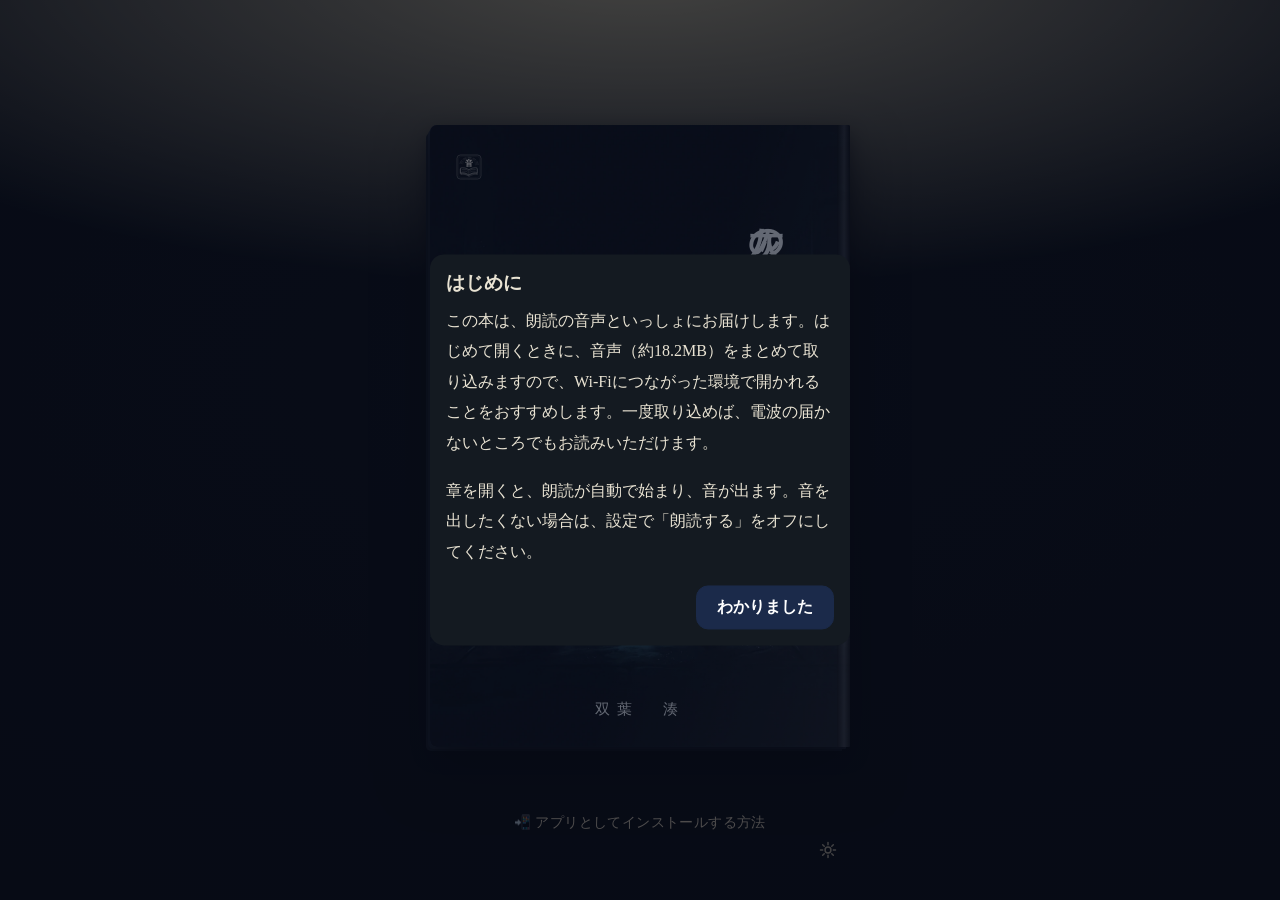
==== d/7cacfe2f4fa2ab5292eafa027fd28990/index.html @ 605e1794 "Publish delivery site (token path)" ====
<!doctype html>
<html lang="ja">
  <head>
    <meta charset="UTF-8" />
    
    <meta name="viewport" content="width=device-width, initial-scale=1, viewport-fit=cover" />
    <meta name="theme-color" content="#17130e" />
    <meta name="app-id" content="stb-order-0007" />
    
    <meta name="description" content="サウンド単行本：朗読つき電子書籍『灰の深淵』（著・双葉 湊）" />
    <meta name="mobile-web-app-capable" content="yes" />
    <meta name="apple-mobile-web-app-capable" content="yes" />
    
    <meta name="apple-mobile-web-app-status-bar-style" content="black" />
    <meta name="apple-mobile-web-app-title" content="灰の深淵" />
    <link rel="icon" type="image/png" href="icons/icon-192.png" />
    <link rel="apple-touch-icon" href="icons/apple-touch-icon.png" />
    <title>灰の深淵 — 双葉 湊</title>
    <script type="module" crossorigin src="./assets/index-D9DEekBh.js"></script>
    <link rel="stylesheet" crossorigin href="./assets/index-kbH-_b36.css">
  <link rel="manifest" href="./manifest.webmanifest"></head>
  <body>
    
    <section id="coverView" class="view view-cover">
      
      <div class="cover-gap cover-gap-top" aria-hidden="true"></div>
      <div class="cover-tap" id="coverTap" role="button" tabindex="0" aria-label="本を開く">
        <span class="book-cover">
          
          <img src="book/cover-art.webp" alt="灰の深淵 — 双葉 湊" class="cover-img" />
          <img src="icons/logo-line-white.svg" alt="" class="cover-logo" aria-hidden="true" />
          <span class="cover-vtitle" aria-hidden="true"><span class="vt-line">灰の深淵</span></span>
          <span class="cover-author" aria-hidden="true">双葉　湊</span>
        </span>
      </div>

      
      <div class="cover-below">
        
        <div class="cover-install" id="coverInstallEntry">
          <button id="cover-install-open" type="button" class="cover-install-open">📲 アプリとしてインストールする方法</button>
        </div>
        
        <footer class="cover-foot">
          <button id="coverSettingsBtn" type="button" class="cover-settings-btn" aria-label="設定"><svg viewBox="0 0 24 24" fill="none" stroke="currentColor" stroke-width="1.6" stroke-linecap="round" stroke-linejoin="round" aria-hidden="true"><circle cx="12" cy="12" r="3.2" /><path d="M12 3.8v2.4M12 17.8v2.4M3.8 12h2.4M17.8 12h2.4M6.2 6.2l1.7 1.7M17.8 6.2l-1.7 1.7M6.2 17.8l1.7-1.7M17.8 17.8l-1.7-1.7" /></svg></button>
        </footer>
      </div>
    </section>

    
    <section id="titleView" class="view view-title" hidden>
      <div class="title-sheet">
        <div class="title-text">
          <h1 class="title-name"><span class="vt-line">灰の深淵</span></h1>
          <p class="title-author">双葉 湊</p>
        </div>
        
        <div class="sheet-footer">
          <button id="titlePlayBtn" type="button" class="page-icon-btn" aria-label="再生"><svg viewBox="0 0 24 24" fill="none" stroke="currentColor" stroke-width="1.6" stroke-linecap="round" stroke-linejoin="round" aria-hidden="true"><path d="M4 9.8v4.4c0 .3.2.5.5.5H7l4.5 3.8c.3.3.9.1.9-.3V5.7c0-.4-.6-.6-.9-.3L7 9.3H4.5c-.3 0-.5.2-.5.5z" /><path d="M15.3 9.4a3.8 3.8 0 0 1 0 5.2" /><path d="M17.8 6.9a7.2 7.2 0 0 1 0 10.2" /></svg></button>
          <button id="titleMenuBtn" type="button" class="page-icon-btn" aria-label="設定"><svg viewBox="0 0 24 24" fill="none" stroke="currentColor" stroke-width="1.6" stroke-linecap="round" stroke-linejoin="round" aria-hidden="true"><circle cx="12" cy="12" r="3.2" /><path d="M12 3.8v2.4M12 17.8v2.4M3.8 12h2.4M17.8 12h2.4M6.2 6.2l1.7 1.7M17.8 6.2l-1.7 1.7M6.2 17.8l1.7-1.7M17.8 17.8l-1.7-1.7" /></svg></button>
        </div>
      </div>
    </section>

    
    <section id="gateView" class="view view-gate" hidden>
      <div class="gate-sheet">
        <div class="gate-text">
          <p id="gateNum" class="gate-num"></p>
          
          <h2 class="gate-title"><span id="gateTitle"></span><span id="gateNarrator" class="gate-narrator"></span></h2>
        </div>
        
        <div class="sheet-footer">
          <button id="gatePlayBtn" type="button" class="page-icon-btn" aria-label="再生"><svg viewBox="0 0 24 24" fill="none" stroke="currentColor" stroke-width="1.6" stroke-linecap="round" stroke-linejoin="round" aria-hidden="true"><path d="M4 9.8v4.4c0 .3.2.5.5.5H7l4.5 3.8c.3.3.9.1.9-.3V5.7c0-.4-.6-.6-.9-.3L7 9.3H4.5c-.3 0-.5.2-.5.5z" /><path d="M15.3 9.4a3.8 3.8 0 0 1 0 5.2" /><path d="M17.8 6.9a7.2 7.2 0 0 1 0 10.2" /></svg></button>
          <button id="gateMenuBtn" type="button" class="page-icon-btn" aria-label="設定"><svg viewBox="0 0 24 24" fill="none" stroke="currentColor" stroke-width="1.6" stroke-linecap="round" stroke-linejoin="round" aria-hidden="true"><circle cx="12" cy="12" r="3.2" /><path d="M12 3.8v2.4M12 17.8v2.4M3.8 12h2.4M17.8 12h2.4M6.2 6.2l1.7 1.7M17.8 6.2l-1.7 1.7M6.2 17.8l1.7-1.7M17.8 17.8l-1.7-1.7" /></svg></button>
        </div>
      </div>
    </section>

    
    <section id="tocView" class="view view-toc" hidden>
      <div class="toc-sheet">
        <div class="toc-inner">
          <h2 id="tocHeading" class="toc-heading">目次</h2>
          <ul id="tocList" class="toc-list"></ul>
        </div>
        
        <p id="tocHint" class="toc-hint">タップでその章へ</p>
        
        <div class="sheet-footer">
          <button id="tocPlayBtn" type="button" class="page-icon-btn" aria-label="再生"><svg viewBox="0 0 24 24" fill="none" stroke="currentColor" stroke-width="1.6" stroke-linecap="round" stroke-linejoin="round" aria-hidden="true"><path d="M4 9.8v4.4c0 .3.2.5.5.5H7l4.5 3.8c.3.3.9.1.9-.3V5.7c0-.4-.6-.6-.9-.3L7 9.3H4.5c-.3 0-.5.2-.5.5z" /><path d="M15.3 9.4a3.8 3.8 0 0 1 0 5.2" /><path d="M17.8 6.9a7.2 7.2 0 0 1 0 10.2" /></svg></button>
          <button id="tocMenuBtn" type="button" class="page-icon-btn" aria-label="設定"><svg viewBox="0 0 24 24" fill="none" stroke="currentColor" stroke-width="1.6" stroke-linecap="round" stroke-linejoin="round" aria-hidden="true"><circle cx="12" cy="12" r="3.2" /><path d="M12 3.8v2.4M12 17.8v2.4M3.8 12h2.4M17.8 12h2.4M6.2 6.2l1.7 1.7M17.8 6.2l-1.7 1.7M6.2 17.8l1.7-1.7M17.8 17.8l-1.7-1.7" /></svg></button>
        </div>
        
        <span id="tocPager" class="folio" hidden></span>
      </div>
    </section>

    
    
    <section id="readerView" class="view view-reader" hidden>
      <div id="pageWrap" class="page-wrap">
        <div id="pageEl" class="page">
          
          <div id="pageAnim" class="page-anim" aria-hidden="true"></div>
          
          <div class="page-head"><span id="readerChapterLabel" class="page-head-title"></span></div>
          <article id="pageContent" class="page-content" aria-label="本文"></article>
          
          <div class="page-footer">
            
            <button id="playPauseBtn" type="button" class="page-icon-btn" aria-label="再生"><svg viewBox="0 0 24 24" fill="none" stroke="currentColor" stroke-width="1.6" stroke-linecap="round" stroke-linejoin="round" aria-hidden="true"><path d="M4 9.8v4.4c0 .3.2.5.5.5H7l4.5 3.8c.3.3.9.1.9-.3V5.7c0-.4-.6-.6-.9-.3L7 9.3H4.5c-.3 0-.5.2-.5.5z" /><path d="M15.3 9.4a3.8 3.8 0 0 1 0 5.2" /><path d="M17.8 6.9a7.2 7.2 0 0 1 0 10.2" /></svg></button>
            <button id="menuBtn" type="button" class="page-icon-btn" aria-label="設定"><svg viewBox="0 0 24 24" fill="none" stroke="currentColor" stroke-width="1.6" stroke-linecap="round" stroke-linejoin="round" aria-hidden="true"><circle cx="12" cy="12" r="3.2" /><path d="M12 3.8v2.4M12 17.8v2.4M3.8 12h2.4M17.8 12h2.4M6.2 6.2l1.7 1.7M17.8 6.2l-1.7 1.7M6.2 17.8l1.7-1.7M17.8 17.8l-1.7-1.7" /></svg></button>
          </div>
          
          <span id="pageFolio" class="folio"></span>
          
          <div id="audioError" class="audio-error" hidden>
            <span id="audioErrorText"></span>
            <button id="audioRetryBtn" type="button" class="audio-retry-btn">再試行</button>
          </div>
        </div>

        
        <p id="swipeHint" class="swipe-hint" hidden>タップかスワイプでページをめくります</p>

        
        <div id="endPage" class="end-page" hidden>
          <div class="end-foot">
            
            <img class="end-logo" src="icons/logo-text-vertical.svg" alt="サウンド単行本" />
            <p class="end-colophon">『灰の深淵』　著者：双葉 湊<br />朗読：AI音声（「Charon」／Gemini 3.8 Flash）／音楽：自作曲（ループ再生）／形式：サウンド単行本／2026年11月 電子版</p>
          </div>
          
          <div class="sheet-footer">
            <button id="endPlayBtn" type="button" class="page-icon-btn" aria-label="再生" hidden><svg viewBox="0 0 24 24" fill="none" stroke="currentColor" stroke-width="1.6" stroke-linecap="round" stroke-linejoin="round" aria-hidden="true"><path d="M4 9.8v4.4c0 .3.2.5.5.5H7l4.5 3.8c.3.3.9.1.9-.3V5.7c0-.4-.6-.6-.9-.3L7 9.3H4.5c-.3 0-.5.2-.5.5z" /><path d="M15.3 9.4a3.8 3.8 0 0 1 0 5.2" /><path d="M17.8 6.9a7.2 7.2 0 0 1 0 10.2" /></svg></button>
            <button id="endMenuBtn" type="button" class="page-icon-btn" aria-label="設定"><svg viewBox="0 0 24 24" fill="none" stroke="currentColor" stroke-width="1.6" stroke-linecap="round" stroke-linejoin="round" aria-hidden="true"><circle cx="12" cy="12" r="3.2" /><path d="M12 3.8v2.4M12 17.8v2.4M3.8 12h2.4M17.8 12h2.4M6.2 6.2l1.7 1.7M17.8 6.2l-1.7 1.7M6.2 17.8l1.7-1.7M17.8 17.8l-1.7-1.7" /></svg></button>
          </div>
        </div>
      </div>

      

      
      <div class="read-progress" aria-hidden="true"><span id="readProgressFill"></span></div>
    </section>

    
    <div id="menuModal" class="modal" hidden role="dialog" aria-modal="true" aria-label="設定">
      <div class="modal-backdrop" id="menuBackdrop"></div>
      <div class="modal-panel menu-panel">
        
        <div class="modal-head">
          <h3 id="menuTitle">設定</h3>
          <button id="menuCloseBtn" class="menu-close-btn" aria-label="閉じる"><svg viewBox="0 0 24 24" fill="none" stroke="currentColor" stroke-width="1.6" stroke-linecap="round" aria-hidden="true"><path d="M6 6l12 12M18 6L6 18" /></svg></button>
        </div>

        
        <div class="menu-section">
          <div id="menuGroupMain">
            <label class="menu-row toggle-label" id="rowNarration"><span>朗読する</span><input type="checkbox" id="narrationToggle" checked /></label>
            
            <div class="menu-row menu-row-stack" id="rowSpeed">
              <span>速さ</span>
              <div class="seg speed-choices" id="speedChoices" role="group" aria-label="速さ"></div>
            </div>
            <div class="menu-row menu-row-stack" id="rowFont">
              <span>文字サイズ</span>
              <div class="seg font-choices" role="group" aria-label="文字サイズ">
                <button type="button" id="fontStdBtn" class="seg-btn font-choice" aria-pressed="true">標準</button>
                <button type="button" id="fontLargeBtn" class="seg-btn font-choice" aria-pressed="false">大</button>
              </div>
            </div>
            <label class="menu-row toggle-label" id="rowBgm"><span>BGM</span><input type="checkbox" id="bgmToggle" checked /></label>
          </div>
          <details id="menuMore" class="menu-more">
            <summary id="menuMoreSummary" class="menu-more-sum"><span>詳しい設定</span><svg viewBox="0 0 24 24" fill="none" stroke="currentColor" stroke-width="1.6" stroke-linecap="round" stroke-linejoin="round" aria-hidden="true"><path d="M6 9l6 6 6-6" /></svg></summary>
            <div id="menuGroupMore">
              <label class="menu-row toggle-label" id="rowPageSound"><span>ページめくり音</span><input type="checkbox" id="pageSoundToggle" checked /></label>
              <label class="menu-row toggle-label" id="rowBg"><span>背景イメージ</span><input type="checkbox" id="bgToggle" checked /></label>
              <label class="menu-row toggle-label" id="rowWake"><span>画面を暗くしない</span><input type="checkbox" id="wakeLockToggle" checked /></label>
              <label class="menu-row toggle-label" id="rowHl"><span>読んでいる文を強調</span><input type="checkbox" id="hlToggle" checked /></label>
              <label class="menu-row toggle-label" id="rowBgPlay"><span>画面を消しても再生</span><input type="checkbox" id="bgPlayToggle" checked /></label>
            </div>
          </details>
        </div>

        
        <div class="menu-nav">
          <button id="toCoverFromMenuBtn" type="button" class="menu-nav-btn" hidden><svg viewBox="0 0 24 24" fill="none" stroke="currentColor" stroke-width="1.6" stroke-linecap="round" stroke-linejoin="round" aria-hidden="true"><path d="M6.5 5.5v13" /><path d="M18 6.8v10.4L10 12Z" /></svg><span>初めから読む</span></button>
          <button id="tocFromMenuBtn" type="button" class="menu-nav-btn"><svg viewBox="0 0 24 24" fill="none" stroke="currentColor" stroke-width="1.6" stroke-linecap="round" aria-hidden="true"><path d="M5 7h14M5 12h14M5 17h14" /></svg><span>目次へ</span></button>
        </div>

        
        <div class="menu-foot">
          <button id="install-open" type="button" class="menu-nav-row">📲 アプリとしてインストールする方法</button>
        </div>

        
        <div id="dl-status-row" class="menu-foot" hidden>
          <p id="dl-status-line" class="menu-dl-status"></p>
          <button id="dl-status-fill" type="button" class="menu-nav-row" hidden>📥 足りない分をダウンロード</button>
          <button id="dl-status-repair" type="button" class="menu-nav-row" hidden>最初から取り込み直す（全部消してやり直します）</button>
        </div>

        
        <p id="version-line" class="menu-version">v<span id="version"></span> (<span id="engine-version"></span>)</p>

        
      </div>
    </div>

    
    <dialog id="install-dialog" class="install-dialog" aria-labelledby="install-title">
      <div class="modal-head">
        <h2 id="install-title">ホーム画面に追加して使う</h2>
        <button type="button" class="menu-close-btn" data-close aria-label="閉じる"><svg viewBox="0 0 24 24" fill="none" stroke="currentColor" stroke-width="1.6" stroke-linecap="round" aria-hidden="true"><path d="M6 6l12 12M18 6L6 18" /></svg></button>
      </div>
      <p class="muted">インストールすると、ホーム画面から開けて、オフラインでも使えます。</p>
      <button id="install-now" type="button" class="primary" hidden>今すぐインストール</button>

      <details data-platform="ios">
        <summary>iPhone / iPad</summary>
        <ol>
          <li><strong>Safari</strong> でこのページを開く</li>
          <li>共有ボタン(□から↑が出ているマーク)をタップ</li>
          <li>「<strong>ホーム画面に追加</strong>」を選ぶ</li>
          <li>右上の「追加」をタップ</li>
        </ol>
      </details>
      <details data-platform="android">
        <summary>Android</summary>
        <ol>
          <li><strong>Chrome</strong> でこのページを開く</li>
          <li>右上のメニュー(⋮)をタップ</li>
          <li>「<strong>アプリをインストール</strong>」または「ホーム画面に追加」を選ぶ</li>
          <li>「インストール」をタップ</li>
        </ol>
      </details>
      <details data-platform="pc">
        <summary>パソコン(Chrome / Edge)</summary>
        <ol>
          <li>アドレスバーの右端にあるインストールのマークをクリック</li>
          <li>「<strong>インストール</strong>」を選ぶ</li>
        </ol>
      </details>

    </dialog>

    
    <div id="dlNotice" class="modal" hidden role="dialog" aria-modal="true" aria-labelledby="dlNoticeTitle">
      <div class="modal-backdrop"></div>
      <div class="modal-panel dl-notice-panel">
        <div class="modal-head">
          <h3 id="dlNoticeTitle">はじめに</h3>
        </div>
        <p id="dlNoticeBody" class="dl-notice-body"></p>
        <p id="dlNoticeSound" class="dl-notice-body"></p>
        <div class="dl-notice-actions">
          <button id="dlNoticeClose" type="button" class="primary">わかりました</button>
        </div>
      </div>
    </div>

    
    <div id="debug-panel" class="debug-panel" hidden></div>

    
    <div id="update-banner" class="banner" role="status" hidden>
      <span>更新があります</span>
      <div class="banner__actions">
        <button id="update-later" type="button">あとで</button>
        <button id="update-button" type="button" class="primary">更新</button>
      </div>
    </div>

    
    <div id="cache-banner" class="banner" role="status" hidden>
      <span><span id="cache-banner-text">音声データが一部そろっていません</span><small id="cache-banner-note"></small></span>
      <div id="cache-actions" class="banner__actions">
        <button id="cache-later" type="button">あとで</button>
        <button id="cache-repair" type="button" class="primary">足りない分をダウンロード</button>
      </div>
    </div>

    
    <div id="boot-error" class="banner boot-error" hidden>
      <span>うまく読み込めませんでした。<small>記録は消えません</small></span>
      <button id="boot-repair" type="button" class="primary">なおす</button>
    </div>

    <audio id="audioEl" preload="metadata"></audio>
    
    <audio id="gateAudio" preload="auto"></audio>
    
    <audio id="closingAudio" preload="auto"></audio>
    <script src="boot.js"></script>
  </body>
</html>
---- d/7cacfe2f4fa2ab5292eafa027fd28990/assets/index-kbH-_b36.css ----
:root{--top-gap:24px;--safe-top:calc(env(safe-area-inset-top) + var(--top-gap));--band-lift:10px;--folio-strip:30px;--band-body-w:.35;--frame-mt:max(14px, calc(env(safe-area-inset-top) + 8px));--frame-mb:max(18px, calc(env(safe-area-inset-bottom) + 8px));--frame-ml:max(14px, calc(env(safe-area-inset-left) + 2px));--frame-mr:max(14px, calc(env(safe-area-inset-right) + 2px));--font-scale:1;--lightningcss-light: ;--lightningcss-dark:initial;color-scheme:dark only;--bg:#17130e;--surface:#fdfaf0;--text:#262019;--muted:#6a6252;--border:#d8cfb4;--primary:#1b2a4a;--primary-text:#fff;--debug:#d29922;--debug-text:#1f2328;--ui-on:#7a7466;--ui-on-text:#f7f2e7;--ui-on-press:#6b6455;--ui-off:#e6dcc4;--ui-soft:#f4efe3;--ui-seg-text:#7d7262;--ui-shadow:#3c321e2e;--ui-line:#d6ccb4;--ui-press:#7a74661a;--navy:#1b2a4a;--navy2:#24365e;--gold:#c9b87a;--paper:#fdfaf0;--paper-hi:#fffdf6;--paper-lo:#f7f0da;--ink:#262019;--ink-strong:#1b2a4a;--ink-soft:#6a6252;--ink-accent:#8a6d2f;--folio:#9a8a64;--head-note:#8d7c55;--sep:#a08c5a;--narr-sub:#8a7c5f;--colophon:#7d7260;--toc-ink:#2e2a24;--rt:#555;--tex-rgb:120, 100, 60;--gutter-rgb:101, 84, 52;--edge-a:#e7dec6;--edge-b:#d9cfb0;--edge-1:#eae1c9;--edge-2:#f3edda;--edge-3:#e0d5b8;--hl-bg:#a3823e21;--hl-ink:#17130c;--icon-line:#9280544d;--icon-ink:#927c4e9e;--icon-shadow:#5a4a281a;--icon-inset:#ffffff40;--icon-press:#7864371a;--hairline:#65543424;--focus-ring:#8a6d2f99;--row-press:#a3823e14;--toc-press:#a0803c1f;--hint-ink:#7a6a4a8c;--panel:#fff;--panel-link:#1b2a4a;--seg-on:#fff;--err-bg:#fdf0f0;--err-line:#e8bcbc;--err-ink:#a33;--err-btn-bg:#fff;--err-btn-line:#d99;--hint-pill-bg:#f7f2e7f0;--hint-pill-ink:#1e2d52;--hint-pill-line:#1e2d5233;--desk:#17130e;--desk2:#2a2115;--indigo:#0a1220;--indigo2:#1e2d52;--desk-text:#c9bda0;--theme:#1e2d52;--cover-title:#f7f2e7;--cover-author:#f7f2e7;--serif:"Hiragino Mincho ProN", "Hiragino Mincho Pro", "Yu Mincho", "YuMincho", "Noto Serif JP", "MS PMincho", serif}[data-paper-scheme=dark]{--paper-hi:#171e28;--paper:#12181f;--paper-lo:#0c1117;--ink:#e9e3d3;--ink-strong:#ece7da;--ink-soft:#a79f8f;--ink-accent:#b3a06a;--folio:#7d8698;--head-note:#8b96a6;--sep:#77808e;--narr-sub:#98a0ac;--colophon:#9c968a;--toc-ink:#e9e3d3;--rt:#9aa1ab;--tex-rgb:190, 200, 215;--gutter-rgb:0, 0, 0;--edge-a:#1d242f;--edge-b:#131920;--edge-1:#202833;--edge-2:#262f3c;--edge-3:#171e27;--hl-bg:#c9b87a33;--hl-ink:#f7f2e7;--icon-line:#cdd4e04d;--icon-ink:#d6dbe5a8;--icon-shadow:#00000040;--icon-inset:#ffffff1f;--icon-press:#ffffff14;--hairline:#e9e3d324;--focus-ring:#c9b87aa6;--row-press:#e9e3d30f;--toc-press:#e9e3d31a;--hint-ink:#c6ccd673;--panel:#141a21;--panel-link:#9db4dd;--seg-on:#232b36;--err-bg:#2a1518;--err-line:#6e3438;--err-ink:#f0b9bc;--err-btn-bg:#1d1113;--err-btn-line:#8a4a4e;--hint-pill-bg:#0d1219f0;--hint-pill-ink:#e9e3d3;--hint-pill-line:#e9e3d340;--surface:#171e28;--text:#e9e3d3;--muted:#a39c8d;--border:#39424f;--ui-soft:#1d242e;--ui-seg-text:#a9b0bc;--ui-shadow:#00000073;--ui-line:#39424f;--ui-press:#e9e3d314;--ui-off:#2a323e}*{box-sizing:border-box;-webkit-tap-highlight-color:transparent}[hidden]{display:none!important}html{touch-action:manipulation;overscroll-behavior:none;height:100%}body{background:var(--desk);color:var(--ink);font-family:var(--serif);-webkit-text-size-adjust:100%;overscroll-behavior:none;width:100%;height:100%;margin:0;padding:0;position:fixed;inset:0;overflow:hidden}.muted{color:var(--muted)}.version{text-align:center;color:var(--desk-text);font-size:.8rem}.load-error{color:#fff;text-align:center;padding:20px}button{font:inherit;color:inherit;border:1px solid var(--border);background:var(--surface);cursor:pointer;border-radius:12px;min-width:44px;min-height:44px;margin:0;padding:8px 20px}button.primary{background:var(--primary);border-color:var(--primary);color:var(--primary-text);font-weight:700}button.link{color:var(--gold);background:0 0;border:0;margin:12px auto 0;text-decoration:underline;display:block}.banner{left:16px;right:16px;bottom:max(16px, env(safe-area-inset-bottom));background:var(--surface);max-width:448px;color:var(--text);border:1px solid var(--border);z-index:60;pointer-events:auto;touch-action:manipulation;border-radius:14px;justify-content:space-between;align-items:center;gap:12px;margin:0 auto;padding:8px 8px 8px 16px;display:flex;position:fixed;box-shadow:0 6px 20px #0003}.banner__actions{flex-shrink:0;gap:8px;display:flex}@media (width<=480px){.banner{flex-direction:column;align-items:stretch;gap:8px;padding:12px 12px 12px 16px}.banner__actions{justify-content:flex-end}}.boot-error small,#cache-banner-note{color:var(--muted);display:block}.install-dialog{overscroll-behavior:contain;background:var(--panel);width:min(448px,100vw - 32px);max-height:calc(100dvh - 32px);color:var(--text);border:none;border-radius:14px;padding:16px;overflow-y:auto}.install-dialog::backdrop{background:#0a102099}.install-dialog h2{margin:0 0 4px;font-size:1.1rem}.install-dialog details{border:1px solid var(--border);border-radius:12px;margin:8px 0;padding:4px 12px}.install-dialog summary{cursor:pointer;align-items:center;min-height:44px;font-weight:700;display:flex}.install-dialog ol{margin:0 0 8px;padding-left:1.4em}.install-dialog button.primary{width:100%;margin:8px 0 0;display:block}.debug-panel{left:max(8px, env(safe-area-inset-left));top:calc(var(--safe-top) + 4px);z-index:40;pointer-events:none;background:var(--surface);border:2px solid var(--debug);border-radius:10px;flex-wrap:wrap;align-items:center;gap:6px;padding:4px 6px;display:flex;position:fixed}.debug-panel__title{color:var(--debug);letter-spacing:.08em;font-size:.7rem;font-weight:700}.debug-panel__button{pointer-events:auto;background:var(--debug);border-color:var(--debug);min-width:44px;min-height:44px;color:var(--debug-text);padding:0 8px}.debug-panel__info{white-space:pre-line;font-variant-numeric:tabular-nums;color:var(--debug);flex:0 0 100%;font-size:.68rem;line-height:1.55}@media (prefers-reduced-motion:reduce){*{transition:none!important;animation:none!important}}.btn{color:#1b2a4a;background:#fff;border:1px solid #8a94a8;border-radius:999px;padding:.55em 1.1em;font-size:.95rem;line-height:1}.btn:active{transform:scale(.98)}.btn-primary{background:var(--navy);color:#fff;border-color:var(--navy)}.btn-ghost{color:#e8e2d0;background:0 0;border-color:#e8e2d0}.btn-small{padding:.4em .85em;font-size:.85rem}.btn-play{border-radius:999px;min-width:9em;padding:.7em 1.4em;font-size:1.05rem}.view-cover{--book-w:min(88vw, 420px, calc(67.55dvh - 174px));--cover-pb:max(28px, calc(env(safe-area-inset-bottom) + 16px));touch-action:pan-y pinch-zoom;height:var(--app-h,100dvh);padding:0 max(16px, env(safe-area-inset-right)) var(--cover-pb) max(16px, env(safe-area-inset-left));background-color:var(--indigo);background-image:radial-gradient(ellipse 120% 58% at 50% -4%, color-mix(in srgb, var(--theme) 40%, #ffedb8 60%), transparent 62%), radial-gradient(ellipse 150% 110% at 50% 42%, color-mix(in srgb, var(--theme) 68%, #000 32%) 0%, color-mix(in srgb, var(--theme) 30%, #000 70%) 80%), radial-gradient(ellipse 125% 100% at 50% 46%, transparent 56%, #0000007a 100%);flex-direction:column;align-items:center;display:flex;position:relative}.cover-gap{flex:1 1 0}.cover-gap-top{min-height:max(20px, var(--safe-top))}.cover-below{flex:1 1 0;align-self:stretch;position:relative}.cover-foot{width:var(--book-w);pointer-events:none;flex-direction:column;padding-top:13px;display:flex;position:absolute;bottom:0;left:50%;transform:translate(-50%)}.cover-tap{text-align:inherit;cursor:pointer;background:0 0;border:none;padding:0;line-height:1.5}.cover-tap:active .book-cover{transform:scale(.995)}.book-cover{width:var(--book-w);aspect-ratio:127/188;background:#10182b;display:block;position:relative;overflow:hidden;container-type:inline-size}body.bound-right .book-cover{box-shadow:0 26px 52px #0000009e, 0 8px 18px #00000073, inset 0 0 0 1px #ffffff12, -3px 3px 0 -1px var(--edge-a), -6px 6px 0 -2px var(--edge-b);border-radius:7px 2px 2px 7px}body.bound-left .book-cover{box-shadow:0 26px 52px #0000009e, 0 8px 18px #00000073, inset 0 0 0 1px #ffffff12, 3px 3px 0 -1px var(--edge-a), 6px 6px 0 -2px var(--edge-b);border-radius:2px 7px 7px 2px}.book-cover:before{content:"";z-index:2;width:13px;position:absolute;top:0;bottom:0}body.bound-right .book-cover:before{background:linear-gradient(270deg,#0009,#ffffff1f 45%,#0006);right:0}body.bound-left .book-cover:before{background:linear-gradient(90deg,#0009,#ffffff1f 45%,#0006);left:0}.book-cover:after{content:"";z-index:2;pointer-events:none;background:linear-gradient(105deg,#0000 55%,#ffffff0f);position:absolute;inset:0}.cover-img{object-fit:cover;width:100%;height:100%;display:block}.cover-logo{z-index:3;width:7.1%;height:auto;display:block;position:absolute;top:4.3%}body.bound-right .cover-logo{left:5.8%}body.bound-left .cover-logo{right:5.8%}.cover-vtitle{z-index:3;letter-spacing:.14em;color:var(--cover-title);white-space:nowrap;font-size:8.4cqw;font-weight:700;line-height:1.5;position:absolute;top:12%}body.dir-vertical .cover-vtitle{writing-mode:vertical-rl;-webkit-writing-mode:vertical-rl}body.bound-right .cover-vtitle{right:14%}body.bound-left .cover-vtitle{left:14%}.cover-author{z-index:3;letter-spacing:.5em;color:var(--cover-author);white-space:nowrap;margin-right:-.5em;font-size:3.6cqw;position:absolute;bottom:4.2%;left:50%;transform:translate(-50%)}.cover-vtitle .vt-line,.title-name .vt-line{display:block}.view-gate{height:var(--app-h,100dvh);background:radial-gradient(ellipse at 50% 30%, var(--desk2), var(--desk) 75%);cursor:pointer;padding:var(--frame-mt) var(--frame-mr) var(--frame-mb) var(--frame-ml);touch-action:pan-y pinch-zoom;justify-content:center;align-items:stretch;display:flex}.view-gate.gate-dragging,.view-gate.gate-dragging .gate-sheet{-webkit-user-select:none;user-select:none}.gate-sheet{background:linear-gradient(160deg, var(--paper-hi), var(--paper) 55%, var(--paper-lo));flex:1;min-width:0;position:relative;overflow:hidden}body.bound-right .gate-sheet{box-shadow:0 16px 40px #0000008c, -3px 3px 0 -1px var(--edge-a), -6px 6px 0 -2px var(--edge-b);border-radius:6px 2px 2px 6px}body.bound-left .gate-sheet{box-shadow:0 16px 40px #0000008c, 3px 3px 0 -1px var(--edge-a), 6px 6px 0 -2px var(--edge-b);border-radius:2px 6px 6px 2px}.gate-sheet:after{content:"";pointer-events:none;width:36px;position:absolute;top:0;bottom:0}body.bound-right .gate-sheet:after{background:linear-gradient(to left, rgba(var(--gutter-rgb), .26), rgba(var(--gutter-rgb), .08) 55%, transparent);right:0}body.bound-left .gate-sheet:after{background:linear-gradient(to right, rgba(var(--gutter-rgb), .26), rgba(var(--gutter-rgb), .08) 55%, transparent);left:0}.gate-text{position:absolute;top:11%;bottom:16%;left:50%;transform:translate(-50%)}body.dir-vertical .gate-text{writing-mode:vertical-rl;-webkit-writing-mode:vertical-rl}.gate-num{letter-spacing:.32em;color:var(--ink-accent);margin:0;padding-top:.15em;font-size:.98rem}.gate-title{letter-spacing:.1em;color:var(--ink-strong);margin:0 1.1em;font-size:2rem;font-weight:600}body.dir-vertical .gate-num{position:absolute;top:0;left:100%}.gate-narrator{color:var(--ink-soft);letter-spacing:.12em;margin-inline-start:1.4em;font-size:.98rem;font-weight:400}.gate-narrator:empty{display:none}.view-title{height:var(--app-h,100dvh);background:radial-gradient(ellipse at 50% 30%, var(--desk2), var(--desk) 75%);cursor:pointer;padding:var(--frame-mt) var(--frame-mr) var(--frame-mb) var(--frame-ml);touch-action:pan-y pinch-zoom;justify-content:center;align-items:stretch;display:flex}.view-title.title-dragging,.view-title.title-dragging .title-sheet{-webkit-user-select:none;user-select:none}.title-sheet{box-sizing:border-box;background:linear-gradient(160deg, var(--paper-hi), var(--paper) 55%, var(--paper-lo));flex:1;justify-content:center;align-items:center;min-width:0;padding:8% 0 14%;display:flex;position:relative;overflow:hidden}body.bound-right .title-sheet{box-shadow:0 16px 40px #0000008c, -3px 3px 0 -1px var(--edge-a), -6px 6px 0 -2px var(--edge-b);border-radius:6px 2px 2px 6px}body.bound-left .title-sheet{box-shadow:0 16px 40px #0000008c, 3px 3px 0 -1px var(--edge-a), 6px 6px 0 -2px var(--edge-b);border-radius:2px 6px 6px 2px}.title-sheet:after{content:"";pointer-events:none;width:36px;position:absolute;top:0;bottom:0}body.bound-right .title-sheet:after{background:linear-gradient(to left, rgba(var(--gutter-rgb), .26), rgba(var(--gutter-rgb), .08) 55%, transparent);right:0}body.bound-left .title-sheet:after{background:linear-gradient(to right, rgba(var(--gutter-rgb), .26), rgba(var(--gutter-rgb), .08) 55%, transparent);left:0}.title-text{max-height:100%;position:relative;transform:translateY(-4%)}body.dir-vertical .title-text{writing-mode:vertical-rl;-webkit-writing-mode:vertical-rl}.title-name{letter-spacing:.12em;color:var(--ink-strong);margin:0;font-size:2.1rem;font-weight:600}.title-author{letter-spacing:.2em;color:var(--ink-soft);text-align:end;margin:0;font-size:1rem;font-weight:400}body.dir-vertical .title-author{position:absolute;bottom:0;right:100%}body.dir-horizontal .title-text{text-align:center}body.dir-horizontal .title-author{text-align:center;margin-top:1.4em}.view-reader{height:var(--app-h,100dvh);background:radial-gradient(ellipse at 50% 20%, var(--desk2), var(--desk) 78%);flex-direction:column;display:flex;position:relative}.toggle-label{white-space:nowrap;align-items:center;gap:4px;min-height:44px;font-size:.85rem;display:flex}.page-head{z-index:2;pointer-events:none;justify-content:center;align-items:baseline;gap:1em;display:flex;position:absolute;top:7px;left:44px;right:44px}.page-head-title{letter-spacing:.14em;color:var(--head-note);white-space:nowrap;text-overflow:ellipsis;font-size:.72rem;overflow:hidden}.read-progress{left:env(safe-area-inset-left);right:env(safe-area-inset-right);bottom:max(4px, env(safe-area-inset-bottom));z-index:9;background:#c9b87a2e;height:3px;display:flex;position:absolute}body.dir-vertical .read-progress{justify-content:flex-end}body.dir-horizontal .read-progress{justify-content:flex-start}.read-progress span{background:var(--gold);width:0;height:100%;transition:width .3s;display:block}.page-wrap{min-height:0;margin:var(--frame-mt) var(--frame-mr) var(--frame-mb) var(--frame-ml);--folio-band:44px;touch-action:pan-y pinch-zoom;flex:1;position:relative}.page{background-image:repeating-linear-gradient(0deg, rgba(var(--tex-rgb), .014) 0 3px, transparent 3px 6px), linear-gradient(155deg, var(--paper-hi), var(--paper) 55%, var(--paper-lo));position:absolute;inset:0;overflow:hidden;container-type:inline-size}.page:before{content:"";background-image:var(--chapter-bg-bottom,none);pointer-events:none;background-position:bottom;background-repeat:no-repeat;background-size:100%;position:absolute;inset:0}body.bg-off .page:before{display:none}body.bound-right .page{box-shadow:0 12px 28px #00000080, -2px 2px 0 0 var(--edge-1), -4px 4px 0 0 var(--edge-2), -6px 6px 0 0 var(--edge-3);border-radius:6px 2px 2px 6px}body.bound-left .page{box-shadow:0 12px 28px #00000080, 2px 2px 0 0 var(--edge-1), 4px 4px 0 0 var(--edge-2), 6px 6px 0 0 var(--edge-3);border-radius:2px 6px 6px 2px}.page:after{content:"";z-index:1;pointer-events:none;width:38px;position:absolute;top:0;bottom:0}body.bound-right .page:after{background:linear-gradient(to left, rgba(var(--gutter-rgb), .3), rgba(var(--gutter-rgb), .1) 55%, transparent);right:0}body.bound-left .page:after{background:linear-gradient(to right, rgba(var(--gutter-rgb), .3), rgba(var(--gutter-rgb), .1) 55%, transparent);left:0}.page-anim{top:0;left:0;right:0;bottom:var(--folio-band,44px);z-index:0;pointer-events:none;position:absolute;overflow:hidden}body.bg-off .page-anim{display:none}@media (prefers-reduced-motion:reduce){.page-anim{display:none}}.anim-rain{width:2px;height:38px;animation:animRain var(--d,3.2s) linear var(--dl,0s) infinite;background:linear-gradient(#6b5a3300,#6b5a334d,#6b5a3300);border-radius:2px;position:absolute;top:-56px}.anim-rain.dim{animation-name:animRainDim}@keyframes animRain{0%{opacity:0;transform:translateY(-12px)rotate(14deg)}10%{opacity:.42}86%{opacity:.42}to{opacity:0;transform:translate(-6dvh,114dvh)rotate(14deg)}}@keyframes animRainDim{0%{opacity:0;transform:translateY(-12px)rotate(14deg)}10%{opacity:.17}86%{opacity:.17}to{opacity:0;transform:translate(-6dvh,114dvh)rotate(14deg)}}.anim-rain.top{animation-name:animRainTop}@keyframes animRainTop{0%{opacity:0;transform:translateY(-12px)rotate(14deg)}12%{opacity:.3}78%{opacity:.3}to{opacity:0;transform:translate(-2.2dvh,34dvh)rotate(14deg)}}.anim-mote{width:4px;height:4px;animation:animMote var(--d,16s) ease-in-out var(--dl,0s) infinite alternate;background:#967c4261;border-radius:50%;position:absolute}@keyframes animMote{0%{opacity:.1;transform:translate(0)}to{transform:translate(var(--dx,6px), var(--dy,-10px));opacity:.28}}.anim-glint{width:5px;height:5px;animation:animGlint var(--d,8s) ease-in-out var(--dl,0s) infinite;background:#beaa696b;border-radius:50%;position:absolute}@keyframes animGlint{0%,to{opacity:.04;transform:scale(.7)}50%{opacity:.3;transform:scale(1.1)}}.anim-glow{animation:animGlow var(--d,14s) ease-in-out var(--dl,0s) infinite alternate;background:radial-gradient(#dec47838,#dec47800 68%);border-radius:50%;position:absolute}.anim-glow.sunset{background:radial-gradient(#e2a45c45,#e2a45c00 68%)}@keyframes animGlow{0%{opacity:.3;transform:scale(1)}to{opacity:.5;transform:scale(1.05)}}.anim-sway{transform-origin:50% 0;background:#fffdf62e;border:1.5px solid #6b5a3333;border-radius:2px;width:15px;height:19px;animation:10s ease-in-out infinite alternate animSway;position:absolute}@keyframes animSway{0%{transform:rotate(-1.1deg)}to{transform:rotate(.8deg)}}.anim-band{background:linear-gradient(100deg,#c9b87a00 22%,#c9b87a14 48%,#c9b87a21 55%,#c9b87a00 80%);width:136%;height:36%;animation:17s ease-in-out infinite alternate animBand;position:absolute;left:-18%}@keyframes animBand{0%{opacity:.5;transform:rotate(-7deg)translate(-8px)}to{opacity:.72;transform:rotate(-7deg)translate(9px)}}.anim-cloud{height:9%;animation:animCloud var(--d,46s) ease-in-out var(--dl,0s) infinite alternate;background:radial-gradient(#fffef894,#fffef800 70%);border-radius:50%;position:absolute}@keyframes animCloud{0%{transform:translate(-10px)}to{transform:translate(20px)}}body.font-large{--font-scale:1.2}.page-content{z-index:0;inset:0 0 15%;bottom:max(15%, calc(var(--band-body-w) * 100cqw));font-size:calc(1.12rem * var(--font-scale));letter-spacing:.04em;color:var(--ink);line-height:2.1;position:absolute;overflow:hidden}body.dir-vertical .page-content{writing-mode:vertical-rl;-webkit-writing-mode:vertical-rl}body.dir-horizontal .page-content{writing-mode:horizontal-tb;-webkit-writing-mode:horizontal-tb}body.bound-right .page-content{padding:46px 42px 10px 30px}body.bound-left .page-content{padding:46px 30px 10px 42px}body.dir-vertical .page-content p{text-indent:1em;margin:0 0 0 1.4em}body.dir-horizontal .page-content p{text-indent:1em;margin:0 0 1em}.page-content p.cont{text-indent:0}.page-content p.sep{text-align:center;text-indent:0;color:var(--sep)}.page-content ruby rt{color:var(--rt);font-size:.52em}@media (width>=700px){.page-content{font-size:calc(1.18rem * var(--font-scale))}}.page-content.measurer{visibility:hidden;pointer-events:none;z-index:-1;position:fixed;top:0;left:0;transform:translate(-110%)}body.bg-off .page-content{bottom:var(--folio-strip)}@media (orientation:landscape) and (height<=500px){:root{--frame-mt:max(6px, calc(env(safe-area-inset-top) + 4px));--frame-mb:max(8px, calc(env(safe-area-inset-bottom) + 4px));--frame-ml:max(8px, calc(env(safe-area-inset-left) + 2px));--frame-mr:max(8px, calc(env(safe-area-inset-right) + 2px))}.page-content{bottom:var(--folio-strip)}body.bound-right .page-content,body.bound-left .page-content{padding-top:32px}}body.bound-right .page.turn-next{animation:.18s ease-out turnFromLeft}body.bound-right .page.turn-prev,body.bound-left .page.turn-next{animation:.18s ease-out turnFromRight}body.bound-left .page.turn-prev{animation:.18s ease-out turnFromLeft}@keyframes turnFromLeft{0%{opacity:.35;transform:translate(-16px)}}@keyframes turnFromRight{0%{opacity:.35;transform:translate(16px)}}.page-footer{left:0;right:0;bottom:var(--band-lift);height:var(--folio-band,44px);z-index:2;pointer-events:none;justify-content:space-between;align-items:center;padding:0 12px;display:flex;position:absolute}.page>.folio{height:var(--folio-strip);z-index:2;pointer-events:none;writing-mode:horizontal-tb;justify-content:center;align-items:center;display:flex;position:absolute;bottom:0;left:0;right:0}.page-footer .btn{pointer-events:auto}body.bound-left .page-footer{flex-direction:row-reverse}.folio{letter-spacing:.32em;color:var(--folio);text-shadow:0 0 3px var(--paper), 0 0 3px var(--paper), 0 0 6px var(--paper-hi);font-size:.78rem;font-weight:600}.page-icon-btn{pointer-events:auto;cursor:pointer;border:1px solid var(--icon-line);width:44px;min-width:44px;height:44px;color:var(--icon-ink);box-shadow:0 1px 2px var(--icon-shadow), inset 0 0 0 1px var(--icon-inset);background:0 0;border-radius:999px;justify-content:center;align-items:center;padding:0;display:inline-flex}.page-icon-btn svg{width:19px;height:19px;display:block}.page-icon-btn:active{background:var(--icon-press);transform:scale(.96)}.sheet-footer{left:0;right:0;bottom:var(--band-lift);height:var(--folio-band,44px);z-index:2;pointer-events:none;writing-mode:horizontal-tb;position:absolute}.sheet-footer .page-icon-btn{pointer-events:auto;position:absolute;bottom:0}#gatePlayBtn,#tocPlayBtn,#endPlayBtn,#titlePlayBtn{left:12px}#gateMenuBtn,#tocMenuBtn,#endMenuBtn,#titleMenuBtn{right:12px}body.bound-left #gatePlayBtn,body.bound-left #tocPlayBtn,body.bound-left #endPlayBtn,body.bound-left #titlePlayBtn{left:auto;right:12px}body.bound-left #gateMenuBtn,body.bound-left #tocMenuBtn,body.bound-left #endMenuBtn,body.bound-left #titleMenuBtn{left:12px;right:auto}.page-footer .page-icon-btn{position:absolute;bottom:0}#playPauseBtn{left:12px}#menuBtn{right:12px}body.bound-left #playPauseBtn{left:auto;right:12px}body.bound-left #menuBtn{left:12px;right:auto}.page.dragging{-webkit-user-select:none;user-select:none;transition:none!important}.page.dragging .page-content{-webkit-user-select:none;user-select:none}body.dir-vertical .page-content p.story-end,body.dir-horizontal .page-content p.story-end{text-indent:0;text-align:center;letter-spacing:.35em;color:var(--ink-soft);font-size:.92em}.unit.now{background:var(--hl-bg);color:var(--hl-ink);border-radius:3px}body.hl-off .unit.now{color:inherit;background:0 0}.seg-tag{display:none}body.debug-on .unit.seg-a{background:#588cd624;border-radius:3px}body.debug-on .unit.seg-b{background:#e89e4a29;border-radius:3px}body.debug-on:not(.hl-off) .unit.now{background:var(--hl-bg);color:var(--hl-ink)}body.debug-on .unit.seg-first{position:relative}body.debug-on .seg-tag{z-index:3;color:#fff;letter-spacing:.04em;white-space:nowrap;pointer-events:none;writing-mode:horizontal-tb;background:#37415c;border-radius:999px;padding:2px 6px;font-family:sans-serif;font-size:10px;font-weight:700;line-height:1.25;display:block;position:absolute;inset-block-start:-.3em;inset-inline-start:-.95em}.end-page{z-index:11;touch-action:pan-y pinch-zoom;background-image:repeating-linear-gradient(0deg, rgba(var(--tex-rgb), .014) 0 3px, transparent 3px 6px), linear-gradient(155deg, var(--paper-hi), var(--paper) 55%, var(--paper-lo));position:absolute;inset:0}.end-foot{padding:0 30px calc(var(--band-lift) + var(--folio-band,44px) + 8px);flex-direction:column;align-items:center;gap:14px;display:flex;position:absolute;bottom:0;left:0;right:0}.end-colophon{letter-spacing:.06em;color:var(--colophon);text-align:center;margin:0;font-size:.72rem;line-height:1.9}.end-logo{width:128px;height:auto}.audio-error{left:12px;right:12px;bottom:calc(var(--folio-band,44px) + 8px);z-index:6;color:var(--err-ink);background:var(--err-bg);border:1px solid var(--err-line);text-align:center;border-radius:8px;margin:0;padding:8px 10px;font-size:.85rem;position:absolute}.audio-retry-btn{min-height:44px;font:inherit;color:var(--err-ink);background:var(--err-btn-bg);border:1px solid var(--err-btn-line);cursor:pointer;border-radius:999px;margin:6px auto 0;padding:6px 22px;display:block}.swipe-hint{left:50%;bottom:calc(var(--folio-band,44px) + 14px);z-index:7;letter-spacing:.04em;white-space:nowrap;color:var(--hint-pill-ink);background:var(--hint-pill-bg);border:1px solid var(--hint-pill-line);pointer-events:none;border-radius:999px;margin:0;padding:6px 14px;font-size:.82rem;position:absolute;transform:translate(-50%)}.modal{z-index:20;position:fixed;inset:0}.modal-backdrop{background:#0a102099;position:absolute;inset:0}.modal-panel{overscroll-behavior:contain;background:var(--panel);width:min(92vw,480px);max-height:82dvh;color:var(--text);border-radius:14px;padding:16px;position:absolute;top:50%;left:50%;overflow:auto;transform:translate(-50%,-50%)}.modal-head{justify-content:space-between;align-items:center;display:flex}.modal-head h3{margin:0}.dl-notice-panel{width:min(92vw,420px)}.dl-notice-body{margin:10px 0 18px;line-height:1.9}.dl-notice-actions{justify-content:flex-end;display:flex}.view-toc{height:var(--app-h,100dvh);background:radial-gradient(ellipse at 50% 30%, var(--desk2), var(--desk) 75%);padding:var(--frame-mt) var(--frame-mr) var(--frame-mb) var(--frame-ml);touch-action:pan-y pinch-zoom;justify-content:center;align-items:stretch;display:flex}.view-toc.toc-dragging,.view-toc.toc-dragging .toc-sheet{-webkit-user-select:none;user-select:none}.toc-sheet{background:linear-gradient(160deg, var(--paper-hi), var(--paper) 55%, var(--paper-lo));writing-mode:vertical-rl;-webkit-writing-mode:vertical-rl;min-width:0;padding:calc((100dvh - var(--frame-mt) - var(--frame-mb)) * .11 + .15em) 30px 34px;--toc-top:29px;--toc-item-h:232px;flex-direction:column;flex:1;justify-content:center;display:flex;position:relative;overflow:hidden}.toc-inner{min-width:0;height:100%}body.bound-right .toc-sheet{box-shadow:0 16px 40px #0000008c, -3px 3px 0 -1px var(--edge-a), -6px 6px 0 -2px var(--edge-b);border-radius:6px 2px 2px 6px}body.bound-left .toc-sheet{box-shadow:0 16px 40px #0000008c, 3px 3px 0 -1px var(--edge-a), 6px 6px 0 -2px var(--edge-b);border-radius:2px 6px 6px 2px}.toc-heading{letter-spacing:.35em;color:var(--ink-strong);box-sizing:border-box;flex-direction:row;justify-content:flex-start;height:100%;margin:0;padding-top:0;font-size:1.45rem;font-weight:600;display:flex}.toc-list{margin:0;margin-block-start:2.8em;padding:0;list-style:none}.toc-inner.no-head .toc-list{margin-block-start:0}.toc-list li{box-sizing:border-box;padding-top:var(--toc-top);flex-direction:row;justify-content:flex-start;align-items:flex-start;display:flex}.toc-list li+li{margin-block-start:2em}.toc-item{text-align:start;cursor:pointer;color:var(--toc-ink);font:inherit;height:var(--toc-item-h,auto);box-sizing:border-box;background:0 0;border:none;border-radius:8px;padding:10px 9px;position:relative}.toc-item .toc-num{color:var(--ink-accent);letter-spacing:.15em;font-size:.85rem}.toc-item .toc-title{margin-inline-start:.55em;font-size:1.08rem}.toc-item .toc-narr{color:var(--narr-sub);letter-spacing:.08em;margin-inline-start:.9em;font-size:.82rem}.toc-item:active{background:var(--toc-press)}.toc-hint{left:0;right:0;bottom:calc(var(--band-lift) + var(--folio-band,44px) + 6px);z-index:2;text-align:center;writing-mode:horizontal-tb;letter-spacing:.1em;color:var(--hint-ink);pointer-events:none;margin:0;font-size:.72rem;position:absolute}.toc-sheet>.folio{height:var(--folio-strip);z-index:2;pointer-events:none;writing-mode:horizontal-tb;justify-content:center;align-items:center;display:flex;position:absolute;bottom:0;left:0;right:0}.toc-sheet>.folio[hidden]{display:none}.toc-measurer{visibility:hidden;pointer-events:none;z-index:-1;writing-mode:vertical-rl;-webkit-writing-mode:vertical-rl;position:fixed;top:0;left:0;transform:translate(-110%)}.toc-measurer .toc-inner{height:100%}.menu-panel .menu-section{margin-top:6px}.menu-panel{padding:16px 18px 22px}.menu-panel .modal-head h3{letter-spacing:.08em;font-size:1.2rem}.menu-row.is-inert{opacity:.42;pointer-events:none}.menu-close-btn{cursor:pointer;width:44px;min-width:44px;height:44px;color:var(--muted);background:0 0;border:none;border-radius:999px;justify-content:center;align-items:center;margin-right:-10px;padding:0;display:inline-flex}.menu-close-btn:active{background:var(--ui-press)}.menu-close-btn svg{width:21px;height:21px}.seg{background:var(--ui-soft);border-radius:10px;align-items:center;gap:2px;padding:3px;display:flex}.seg-btn{min-height:36px;font:inherit;white-space:nowrap;color:var(--ui-seg-text);cursor:pointer;background:0 0;border:none;border-radius:8px;flex:1;padding:0 9px;font-size:.88rem;position:relative}.seg-btn:after{content:"";position:absolute;inset:-4px 0}.seg-btn[aria-pressed=true]{background:var(--seg-on);color:var(--text);box-shadow:0 1px 3px var(--ui-shadow);font-weight:600}.font-choices .seg-btn{min-width:48px}.speed-choices .seg-btn{padding:0 6px;font-size:.86rem}.menu-row.menu-row-stack{flex-direction:column;align-items:stretch;gap:8px;padding:12px 2px 14px}.menu-more-sum{min-height:48px;color:var(--muted);cursor:pointer;border-bottom:1px solid var(--hairline);justify-content:space-between;align-items:center;padding:3px 2px;font-size:.95rem;list-style:none;display:flex}.menu-more-sum::-webkit-details-marker{display:none}.menu-more-sum svg{flex:none;width:18px;height:18px;transition:transform .18s}.menu-more[open]>.menu-more-sum svg{transform:rotate(180deg)}.menu-more-sum:focus-visible{outline:2px solid var(--focus-ring);outline-offset:2px}.menu-row>span:first-child{white-space:nowrap;flex:none}@media (width<=380px){#rowSpeed{gap:8px}.speed-choices .seg-btn{padding:0 4px;font-size:.8rem}}.menu-nav{gap:10px;margin-top:18px;display:flex}.menu-nav-btn{min-height:44px;font:inherit;letter-spacing:.04em;color:var(--text);border:1px solid var(--ui-line);cursor:pointer;background:0 0;border-radius:10px;flex:1;justify-content:center;align-items:center;gap:7px;padding:0 12px;font-size:.9rem;display:inline-flex}.menu-nav-btn[hidden]{display:none}.menu-nav-btn svg{width:17px;height:17px;color:var(--muted);flex:none}.menu-nav-btn:active{background:var(--ui-press)}.menu-nav-btn:focus-visible{outline:2px solid var(--focus-ring);outline-offset:2px}.menu-foot{margin-top:10px}.menu-foot .menu-nav-row{border-bottom:none}.menu-dl-status{text-align:center;color:var(--text);margin:0 0 2px;font-size:.82rem}.menu-version{text-align:center;letter-spacing:.08em;color:var(--muted);cursor:pointer;margin:12px 0 0;font-size:.7rem}.menu-nav-row{border:none;border-bottom:1px solid var(--hairline);width:100%;min-height:42px;font:inherit;color:var(--text);cursor:pointer;text-align:start;background:0 0;justify-content:space-between;align-items:center;padding:3px 2px;font-size:.95rem;display:flex}.menu-nav-row:after{content:"›";color:var(--ink-accent);font-size:1.15rem;line-height:1}.menu-nav-row:active{background:var(--row-press)}.menu-row{border-bottom:1px solid var(--hairline);justify-content:space-between;align-items:center;gap:12px;min-height:46px;padding:3px 2px;font-size:.95rem;display:flex}.menu-row.toggle-label{font-size:.95rem}.menu-row input[type=checkbox]{appearance:none;background:var(--ui-off);cursor:pointer;border:none;border-radius:999px;flex:none;width:42px;height:24px;margin:0;transition:background-color .18s;position:relative}.menu-row input[type=checkbox]:after{content:"";background:#fff;border-radius:50%;width:18px;height:18px;transition:transform .18s;position:absolute;top:3px;left:3px;box-shadow:0 1px 2px #5a4a2859}.menu-row input[type=checkbox]:checked{background:var(--ui-on)}.menu-row input[type=checkbox]:checked:after{background:var(--ui-on-text);transform:translate(18px)}.menu-row input[type=checkbox]:focus-visible{outline:2px solid var(--focus-ring);outline-offset:2px}.menu-panel .link{color:var(--panel-link);margin:10px 0 0}.cover-settings-btn{pointer-events:auto;width:44px;height:44px;color:color-mix(in srgb, var(--desk-text) 75%, transparent);cursor:pointer;background:0 0;border:none;border-radius:999px;justify-content:center;align-self:flex-end;align-items:center;padding:0;display:inline-flex}.cover-settings-btn svg{flex:none;width:22px;height:22px;display:block}.cover-settings-btn:active{background:color-mix(in srgb, var(--desk-text) 12%, transparent)}.cover-settings-btn:focus-visible{outline:2px solid color-mix(in srgb, var(--desk-text) 65%, transparent);outline-offset:2px}.cover-install{padding-top:var(--cover-pb);pointer-events:none;justify-content:center;align-items:center;display:flex;position:absolute;inset:0}.cover-install[hidden]{display:none}.cover-install-open{pointer-events:auto;width:auto;max-width:min(var(--book-w), calc(100% - 24px));min-height:44px;font:inherit;letter-spacing:.03em;text-align:center;color:color-mix(in srgb, var(--desk-text) 88%, transparent);cursor:pointer;background:0 0;border:none;border-radius:6px;justify-content:center;align-items:center;padding:6px 14px;font-size:.85rem;line-height:1.5;display:inline-flex}.cover-install-open:active{background:color-mix(in srgb, var(--desk-text) 10%, transparent)}.cover-install-open:focus-visible{outline:2px solid color-mix(in srgb, var(--desk-text) 65%, transparent);outline-offset:2px}
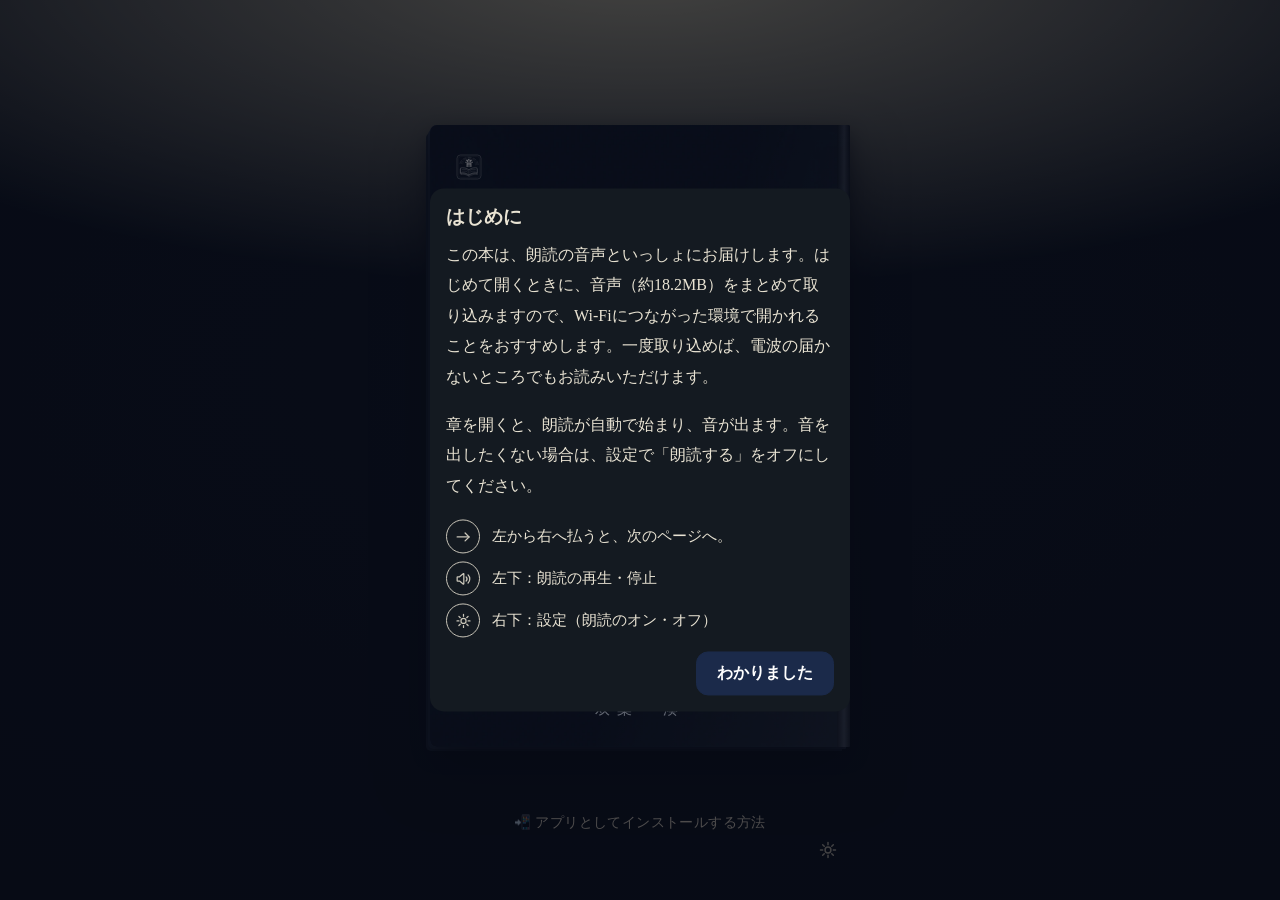
==== commit 962a58e8: "Update delivery site to v1.13.81 (engine 1.1.67)" ====
--- a/d/7cacfe2f4fa2ab5292eafa027fd28990/index.html
+++ b/d/7cacfe2f4fa2ab5292eafa027fd28990/index.html
@@ -16,8 +16,8 @@
     <link rel="icon" type="image/png" href="icons/icon-192.png" />
     <link rel="apple-touch-icon" href="icons/apple-touch-icon.png" />
     <title>灰の深淵 — 双葉 湊</title>
-    <script type="module" crossorigin src="./assets/index-D9DEekBh.js"></script>
-    <link rel="stylesheet" crossorigin href="./assets/index-kbH-_b36.css">
+    <script type="module" crossorigin src="./assets/index-CVExmu2M.js"></script>
+    <link rel="stylesheet" crossorigin href="./assets/index-DXtUS_X0.css">
   <link rel="manifest" href="./manifest.webmanifest"></head>
   <body>
     
@@ -122,8 +122,6 @@
           </div>
         </div>
 
-        
-        <p id="swipeHint" class="swipe-hint" hidden>タップかスワイプでページをめくります</p>
 
         
         <div id="endPage" class="end-page" hidden>
@@ -257,6 +255,12 @@
         </div>
         <p id="dlNoticeBody" class="dl-notice-body"></p>
         <p id="dlNoticeSound" class="dl-notice-body"></p>
+        
+        <ul id="dlNoticeGuide" class="dl-notice-guide" aria-label="操作のしかた">
+          <li><span class="dl-guide-icon"><svg viewBox="0 0 24 24" fill="none" stroke="currentColor" stroke-width="1.6" stroke-linecap="round" stroke-linejoin="round" aria-hidden="true"><path d="M4 12h15" /><path d="M14 7l5 5-5 5" /></svg></span><span>左から右へ払うと、次のページへ。</span></li>
+          <li><span class="dl-guide-icon"><svg viewBox="0 0 24 24" fill="none" stroke="currentColor" stroke-width="1.6" stroke-linecap="round" stroke-linejoin="round" aria-hidden="true"><path d="M4 9.8v4.4c0 .3.2.5.5.5H7l4.5 3.8c.3.3.9.1.9-.3V5.7c0-.4-.6-.6-.9-.3L7 9.3H4.5c-.3 0-.5.2-.5.5z" /><path d="M15.3 9.4a3.8 3.8 0 0 1 0 5.2" /><path d="M17.8 6.9a7.2 7.2 0 0 1 0 10.2" /></svg></span><span>左下：朗読の再生・停止</span></li>
+          <li><span class="dl-guide-icon"><svg viewBox="0 0 24 24" fill="none" stroke="currentColor" stroke-width="1.6" stroke-linecap="round" stroke-linejoin="round" aria-hidden="true"><circle cx="12" cy="12" r="3.2" /><path d="M12 3.8v2.4M12 17.8v2.4M3.8 12h2.4M17.8 12h2.4M6.2 6.2l1.7 1.7M17.8 6.2l-1.7 1.7M6.2 17.8l1.7-1.7M17.8 17.8l-1.7-1.7" /></svg></span><span>右下：設定（朗読のオン・オフ）</span></li>
+        </ul>
         <div class="dl-notice-actions">
           <button id="dlNoticeClose" type="button" class="primary">わかりました</button>
         </div>
--- a/d/7cacfe2f4fa2ab5292eafa027fd28990/assets/index-DXtUS_X0.css
+++ b/d/7cacfe2f4fa2ab5292eafa027fd28990/assets/index-DXtUS_X0.css
@@ -0,0 +1 @@
+:root{--top-gap:24px;--safe-top:calc(env(safe-area-inset-top) + var(--top-gap));--band-lift:10px;--folio-strip:30px;--band-body-w:.35;--frame-mt:max(14px, calc(env(safe-area-inset-top) + 8px));--frame-mb:max(18px, calc(env(safe-area-inset-bottom) + 8px));--frame-ml:max(14px, calc(env(safe-area-inset-left) + 2px));--frame-mr:max(14px, calc(env(safe-area-inset-right) + 2px));--font-scale:1;--lightningcss-light: ;--lightningcss-dark:initial;color-scheme:dark only;--bg:#17130e;--surface:#fdfaf0;--text:#262019;--muted:#6a6252;--border:#d8cfb4;--primary:#1b2a4a;--primary-text:#fff;--debug:#d29922;--debug-text:#1f2328;--ui-on:#7a7466;--ui-on-text:#f7f2e7;--ui-on-press:#6b6455;--ui-off:#e6dcc4;--ui-soft:#f4efe3;--ui-seg-text:#7d7262;--ui-shadow:#3c321e2e;--ui-line:#d6ccb4;--ui-press:#7a74661a;--navy:#1b2a4a;--navy2:#24365e;--gold:#c9b87a;--paper:#fdfaf0;--paper-hi:#fffdf6;--paper-lo:#f7f0da;--ink:#262019;--ink-strong:#1b2a4a;--ink-soft:#6a6252;--ink-accent:#8a6d2f;--folio:#9a8a64;--head-note:#8d7c55;--sep:#a08c5a;--narr-sub:#8a7c5f;--colophon:#7d7260;--toc-ink:#2e2a24;--rt:#555;--tex-rgb:120, 100, 60;--gutter-rgb:101, 84, 52;--edge-a:#e7dec6;--edge-b:#d9cfb0;--edge-1:#eae1c9;--edge-2:#f3edda;--edge-3:#e0d5b8;--hl-bg:#a3823e21;--hl-ink:#17130c;--icon-line:#9280544d;--icon-ink:#927c4e9e;--icon-shadow:#5a4a281a;--icon-inset:#ffffff40;--icon-press:#7864371a;--hairline:#65543424;--focus-ring:#8a6d2f99;--row-press:#a3823e14;--toc-press:#a0803c1f;--hint-ink:#7a6a4a8c;--panel:#fff;--panel-link:#1b2a4a;--seg-on:#fff;--err-bg:#fdf0f0;--err-line:#e8bcbc;--err-ink:#a33;--err-btn-bg:#fff;--err-btn-line:#d99;--hint-pill-bg:#f7f2e7f0;--hint-pill-ink:#1e2d52;--hint-pill-line:#1e2d5233;--desk:#17130e;--desk2:#2a2115;--indigo:#0a1220;--indigo2:#1e2d52;--desk-text:#c9bda0;--theme:#1e2d52;--cover-title:#f7f2e7;--cover-author:#f7f2e7;--serif:"Hiragino Mincho ProN", "Hiragino Mincho Pro", "Yu Mincho", "YuMincho", "Noto Serif JP", "MS PMincho", serif}[data-paper-scheme=dark]{--paper-hi:#171e28;--paper:#12181f;--paper-lo:#0c1117;--ink:#e9e3d3;--ink-strong:#ece7da;--ink-soft:#a79f8f;--ink-accent:#b3a06a;--folio:#7d8698;--head-note:#8b96a6;--sep:#77808e;--narr-sub:#98a0ac;--colophon:#9c968a;--toc-ink:#e9e3d3;--rt:#9aa1ab;--tex-rgb:190, 200, 215;--gutter-rgb:0, 0, 0;--edge-a:#1d242f;--edge-b:#131920;--edge-1:#202833;--edge-2:#262f3c;--edge-3:#171e27;--hl-bg:#c9b87a33;--hl-ink:#f7f2e7;--icon-line:#cdd4e04d;--icon-ink:#d6dbe5a8;--icon-shadow:#00000040;--icon-inset:#ffffff1f;--icon-press:#ffffff14;--hairline:#e9e3d324;--focus-ring:#c9b87aa6;--row-press:#e9e3d30f;--toc-press:#e9e3d31a;--hint-ink:#c6ccd673;--panel:#141a21;--panel-link:#9db4dd;--seg-on:#232b36;--err-bg:#2a1518;--err-line:#6e3438;--err-ink:#f0b9bc;--err-btn-bg:#1d1113;--err-btn-line:#8a4a4e;--hint-pill-bg:#0d1219f0;--hint-pill-ink:#e9e3d3;--hint-pill-line:#e9e3d340;--surface:#171e28;--text:#e9e3d3;--muted:#a39c8d;--border:#39424f;--ui-soft:#1d242e;--ui-seg-text:#a9b0bc;--ui-shadow:#00000073;--ui-line:#39424f;--ui-press:#e9e3d314;--ui-off:#2a323e}*{box-sizing:border-box;-webkit-tap-highlight-color:transparent}[hidden]{display:none!important}html{touch-action:manipulation;overscroll-behavior:none;height:100%}body{background:var(--desk);color:var(--ink);font-family:var(--serif);-webkit-text-size-adjust:100%;overscroll-behavior:none;width:100%;height:100%;margin:0;padding:0;position:fixed;inset:0;overflow:hidden}.muted{color:var(--muted)}.version{text-align:center;color:var(--desk-text);font-size:.8rem}.load-error{color:#fff;text-align:center;padding:20px}button{font:inherit;color:inherit;border:1px solid var(--border);background:var(--surface);cursor:pointer;border-radius:12px;min-width:44px;min-height:44px;margin:0;padding:8px 20px}button.primary{background:var(--primary);border-color:var(--primary);color:var(--primary-text);font-weight:700}button.link{color:var(--gold);background:0 0;border:0;margin:12px auto 0;text-decoration:underline;display:block}.banner{left:16px;right:16px;bottom:max(16px, env(safe-area-inset-bottom));background:var(--surface);max-width:448px;color:var(--text);border:1px solid var(--border);z-index:60;pointer-events:auto;touch-action:manipulation;border-radius:14px;justify-content:space-between;align-items:center;gap:12px;margin:0 auto;padding:8px 8px 8px 16px;display:flex;position:fixed;box-shadow:0 6px 20px #0003}.banner__actions{flex-shrink:0;gap:8px;display:flex}@media (width<=480px){.banner{flex-direction:column;align-items:stretch;gap:8px;padding:12px 12px 12px 16px}.banner__actions{justify-content:flex-end}}.boot-error small,#cache-banner-note{color:var(--muted);display:block}.install-dialog{overscroll-behavior:contain;background:var(--panel);width:min(448px,100vw - 32px);max-height:calc(100dvh - 32px);color:var(--text);border:none;border-radius:14px;padding:16px;overflow-y:auto}.install-dialog::backdrop{background:#0a102099}.install-dialog h2{margin:0 0 4px;font-size:1.1rem}.install-dialog details{border:1px solid var(--border);border-radius:12px;margin:8px 0;padding:4px 12px}.install-dialog summary{cursor:pointer;align-items:center;min-height:44px;font-weight:700;display:flex}.install-dialog ol{margin:0 0 8px;padding-left:1.4em}.install-dialog button.primary{width:100%;margin:8px 0 0;display:block}.debug-panel{left:max(8px, env(safe-area-inset-left));top:calc(var(--safe-top) + 4px);z-index:40;pointer-events:none;background:var(--surface);border:2px solid var(--debug);border-radius:10px;flex-wrap:wrap;align-items:center;gap:6px;padding:4px 6px;display:flex;position:fixed}.debug-panel__title{color:var(--debug);letter-spacing:.08em;font-size:.7rem;font-weight:700}.debug-panel__button{pointer-events:auto;background:var(--debug);border-color:var(--debug);min-width:44px;min-height:44px;color:var(--debug-text);padding:0 8px}.debug-panel__info{white-space:pre-line;font-variant-numeric:tabular-nums;color:var(--debug);flex:0 0 100%;font-size:.68rem;line-height:1.55}@media (prefers-reduced-motion:reduce){*{transition:none!important;animation:none!important}}.btn{color:#1b2a4a;background:#fff;border:1px solid #8a94a8;border-radius:999px;padding:.55em 1.1em;font-size:.95rem;line-height:1}.btn:active{transform:scale(.98)}.btn-primary{background:var(--navy);color:#fff;border-color:var(--navy)}.btn-ghost{color:#e8e2d0;background:0 0;border-color:#e8e2d0}.btn-small{padding:.4em .85em;font-size:.85rem}.btn-play{border-radius:999px;min-width:9em;padding:.7em 1.4em;font-size:1.05rem}.view-cover{--book-w:min(88vw, 420px, calc(67.55dvh - 174px));--cover-pb:max(28px, calc(env(safe-area-inset-bottom) + 16px));touch-action:pan-y pinch-zoom;height:var(--app-h,100dvh);padding:0 max(16px, env(safe-area-inset-right)) var(--cover-pb) max(16px, env(safe-area-inset-left));background-color:var(--indigo);background-image:radial-gradient(ellipse 120% 58% at 50% -4%, color-mix(in srgb, var(--theme) 40%, #ffedb8 60%), transparent 62%), radial-gradient(ellipse 150% 110% at 50% 42%, color-mix(in srgb, var(--theme) 68%, #000 32%) 0%, color-mix(in srgb, var(--theme) 30%, #000 70%) 80%), radial-gradient(ellipse 125% 100% at 50% 46%, transparent 56%, #0000007a 100%);flex-direction:column;align-items:center;display:flex;position:relative}.cover-gap{flex:1 1 0}.cover-gap-top{min-height:max(20px, var(--safe-top))}.cover-below{flex:1 1 0;align-self:stretch;position:relative}.cover-foot{width:var(--book-w);pointer-events:none;flex-direction:column;padding-top:13px;display:flex;position:absolute;bottom:0;left:50%;transform:translate(-50%)}.cover-tap{text-align:inherit;cursor:pointer;background:0 0;border:none;padding:0;line-height:1.5}.cover-tap:active .book-cover{transform:scale(.995)}.book-cover{width:var(--book-w);aspect-ratio:127/188;background:#10182b;display:block;position:relative;overflow:hidden;container-type:inline-size}body.bound-right .book-cover{box-shadow:0 26px 52px #0000009e, 0 8px 18px #00000073, inset 0 0 0 1px #ffffff12, -3px 3px 0 -1px var(--edge-a), -6px 6px 0 -2px var(--edge-b);border-radius:7px 2px 2px 7px}body.bound-left .book-cover{box-shadow:0 26px 52px #0000009e, 0 8px 18px #00000073, inset 0 0 0 1px #ffffff12, 3px 3px 0 -1px var(--edge-a), 6px 6px 0 -2px var(--edge-b);border-radius:2px 7px 7px 2px}.book-cover:before{content:"";z-index:2;width:13px;position:absolute;top:0;bottom:0}body.bound-right .book-cover:before{background:linear-gradient(270deg,#0009,#ffffff1f 45%,#0006);right:0}body.bound-left .book-cover:before{background:linear-gradient(90deg,#0009,#ffffff1f 45%,#0006);left:0}.book-cover:after{content:"";z-index:2;pointer-events:none;background:linear-gradient(105deg,#0000 55%,#ffffff0f);position:absolute;inset:0}.cover-img{object-fit:cover;width:100%;height:100%;display:block}.cover-logo{z-index:3;width:7.1%;height:auto;display:block;position:absolute;top:4.3%}body.bound-right .cover-logo{left:5.8%}body.bound-left .cover-logo{right:5.8%}.cover-vtitle{z-index:3;letter-spacing:.14em;color:var(--cover-title);white-space:nowrap;font-size:8.4cqw;font-weight:700;line-height:1.5;position:absolute;top:12%}body.dir-vertical .cover-vtitle{writing-mode:vertical-rl;-webkit-writing-mode:vertical-rl}body.bound-right .cover-vtitle{right:14%}body.bound-left .cover-vtitle{left:14%}.cover-author{z-index:3;letter-spacing:.5em;color:var(--cover-author);white-space:nowrap;margin-right:-.5em;font-size:3.6cqw;position:absolute;bottom:4.2%;left:50%;transform:translate(-50%)}.cover-vtitle .vt-line,.title-name .vt-line{display:block}.view-gate{height:var(--app-h,100dvh);background:radial-gradient(ellipse at 50% 30%, var(--desk2), var(--desk) 75%);cursor:pointer;padding:var(--frame-mt) var(--frame-mr) var(--frame-mb) var(--frame-ml);touch-action:pan-y pinch-zoom;justify-content:center;align-items:stretch;display:flex}.view-gate.gate-dragging,.view-gate.gate-dragging .gate-sheet{-webkit-user-select:none;user-select:none}.gate-sheet{background:linear-gradient(160deg, var(--paper-hi), var(--paper) 55%, var(--paper-lo));flex:1;min-width:0;position:relative;overflow:hidden}body.bound-right .gate-sheet{box-shadow:0 16px 40px #0000008c, -3px 3px 0 -1px var(--edge-a), -6px 6px 0 -2px var(--edge-b);border-radius:6px 2px 2px 6px}body.bound-left .gate-sheet{box-shadow:0 16px 40px #0000008c, 3px 3px 0 -1px var(--edge-a), 6px 6px 0 -2px var(--edge-b);border-radius:2px 6px 6px 2px}.gate-sheet:after{content:"";pointer-events:none;width:36px;position:absolute;top:0;bottom:0}body.bound-right .gate-sheet:after{background:linear-gradient(to left, rgba(var(--gutter-rgb), .26), rgba(var(--gutter-rgb), .08) 55%, transparent);right:0}body.bound-left .gate-sheet:after{background:linear-gradient(to right, rgba(var(--gutter-rgb), .26), rgba(var(--gutter-rgb), .08) 55%, transparent);left:0}.gate-text{position:absolute;top:11%;bottom:16%;left:50%;transform:translate(-50%)}body.dir-vertical .gate-text{writing-mode:vertical-rl;-webkit-writing-mode:vertical-rl}.gate-num{letter-spacing:.32em;color:var(--ink-accent);margin:0;padding-top:.15em;font-size:.98rem}.gate-title{letter-spacing:.1em;color:var(--ink-strong);margin:0 1.1em;font-size:2rem;font-weight:600}body.dir-vertical .gate-num{position:absolute;top:0;left:100%}.gate-narrator{color:var(--ink-soft);letter-spacing:.12em;margin-inline-start:1.4em;font-size:.98rem;font-weight:400}.gate-narrator:empty{display:none}.view-title{height:var(--app-h,100dvh);background:radial-gradient(ellipse at 50% 30%, var(--desk2), var(--desk) 75%);cursor:pointer;padding:var(--frame-mt) var(--frame-mr) var(--frame-mb) var(--frame-ml);touch-action:pan-y pinch-zoom;justify-content:center;align-items:stretch;display:flex}.view-title.title-dragging,.view-title.title-dragging .title-sheet{-webkit-user-select:none;user-select:none}.title-sheet{box-sizing:border-box;background:linear-gradient(160deg, var(--paper-hi), var(--paper) 55%, var(--paper-lo));flex:1;justify-content:center;align-items:center;min-width:0;padding:8% 0 14%;display:flex;position:relative;overflow:hidden}body.bound-right .title-sheet{box-shadow:0 16px 40px #0000008c, -3px 3px 0 -1px var(--edge-a), -6px 6px 0 -2px var(--edge-b);border-radius:6px 2px 2px 6px}body.bound-left .title-sheet{box-shadow:0 16px 40px #0000008c, 3px 3px 0 -1px var(--edge-a), 6px 6px 0 -2px var(--edge-b);border-radius:2px 6px 6px 2px}.title-sheet:after{content:"";pointer-events:none;width:36px;position:absolute;top:0;bottom:0}body.bound-right .title-sheet:after{background:linear-gradient(to left, rgba(var(--gutter-rgb), .26), rgba(var(--gutter-rgb), .08) 55%, transparent);right:0}body.bound-left .title-sheet:after{background:linear-gradient(to right, rgba(var(--gutter-rgb), .26), rgba(var(--gutter-rgb), .08) 55%, transparent);left:0}.title-text{max-height:100%;position:relative;transform:translateY(-4%)}body.dir-vertical .title-text{writing-mode:vertical-rl;-webkit-writing-mode:vertical-rl}.title-name{letter-spacing:.12em;color:var(--ink-strong);margin:0;font-size:2.1rem;font-weight:600}.title-author{letter-spacing:.2em;color:var(--ink-soft);text-align:end;margin:0;font-size:1rem;font-weight:400}body.dir-vertical .title-author{position:absolute;bottom:0;right:100%}body.dir-horizontal .title-text{text-align:center}body.dir-horizontal .title-author{text-align:center;margin-top:1.4em}.view-reader{height:var(--app-h,100dvh);background:radial-gradient(ellipse at 50% 20%, var(--desk2), var(--desk) 78%);flex-direction:column;display:flex;position:relative}.toggle-label{white-space:nowrap;align-items:center;gap:4px;min-height:44px;font-size:.85rem;display:flex}.page-head{z-index:2;pointer-events:none;justify-content:center;align-items:baseline;gap:1em;display:flex;position:absolute;top:7px;left:44px;right:44px}.page-head-title{letter-spacing:.14em;color:var(--head-note);white-space:nowrap;text-overflow:ellipsis;font-size:.72rem;overflow:hidden}.read-progress{left:env(safe-area-inset-left);right:env(safe-area-inset-right);bottom:max(4px, env(safe-area-inset-bottom));z-index:9;background:#c9b87a2e;height:3px;display:flex;position:absolute}body.dir-vertical .read-progress{justify-content:flex-end}body.dir-horizontal .read-progress{justify-content:flex-start}.read-progress span{background:var(--gold);width:0;height:100%;transition:width .3s;display:block}.page-wrap{min-height:0;margin:var(--frame-mt) var(--frame-mr) var(--frame-mb) var(--frame-ml);--folio-band:44px;touch-action:pan-y pinch-zoom;flex:1;position:relative}.page{background-image:repeating-linear-gradient(0deg, rgba(var(--tex-rgb), .014) 0 3px, transparent 3px 6px), linear-gradient(155deg, var(--paper-hi), var(--paper) 55%, var(--paper-lo));position:absolute;inset:0;overflow:hidden;container-type:inline-size}.page:before{content:"";background-image:var(--chapter-bg-bottom,none);pointer-events:none;background-position:bottom;background-repeat:no-repeat;background-size:100%;position:absolute;inset:0}body.bg-off .page:before{display:none}body.bound-right .page{box-shadow:0 12px 28px #00000080, -2px 2px 0 0 var(--edge-1), -4px 4px 0 0 var(--edge-2), -6px 6px 0 0 var(--edge-3);border-radius:6px 2px 2px 6px}body.bound-left .page{box-shadow:0 12px 28px #00000080, 2px 2px 0 0 var(--edge-1), 4px 4px 0 0 var(--edge-2), 6px 6px 0 0 var(--edge-3);border-radius:2px 6px 6px 2px}.page:after{content:"";z-index:1;pointer-events:none;width:38px;position:absolute;top:0;bottom:0}body.bound-right .page:after{background:linear-gradient(to left, rgba(var(--gutter-rgb), .3), rgba(var(--gutter-rgb), .1) 55%, transparent);right:0}body.bound-left .page:after{background:linear-gradient(to right, rgba(var(--gutter-rgb), .3), rgba(var(--gutter-rgb), .1) 55%, transparent);left:0}.page-anim{top:0;left:0;right:0;bottom:var(--folio-band,44px);z-index:0;pointer-events:none;position:absolute;overflow:hidden}body.bg-off .page-anim{display:none}@media (prefers-reduced-motion:reduce){.page-anim{display:none}}.anim-rain{width:2px;height:38px;animation:animRain var(--d,3.2s) linear var(--dl,0s) infinite;background:linear-gradient(#6b5a3300,#6b5a334d,#6b5a3300);border-radius:2px;position:absolute;top:-56px}.anim-rain.dim{animation-name:animRainDim}@keyframes animRain{0%{opacity:0;transform:translateY(-12px)rotate(14deg)}10%{opacity:.42}86%{opacity:.42}to{opacity:0;transform:translate(-6dvh,114dvh)rotate(14deg)}}@keyframes animRainDim{0%{opacity:0;transform:translateY(-12px)rotate(14deg)}10%{opacity:.17}86%{opacity:.17}to{opacity:0;transform:translate(-6dvh,114dvh)rotate(14deg)}}.anim-rain.top{animation-name:animRainTop}@keyframes animRainTop{0%{opacity:0;transform:translateY(-12px)rotate(14deg)}12%{opacity:.3}78%{opacity:.3}to{opacity:0;transform:translate(-2.2dvh,34dvh)rotate(14deg)}}.anim-mote{width:4px;height:4px;animation:animMote var(--d,16s) ease-in-out var(--dl,0s) infinite alternate;background:#967c4261;border-radius:50%;position:absolute}@keyframes animMote{0%{opacity:.1;transform:translate(0)}to{transform:translate(var(--dx,6px), var(--dy,-10px));opacity:.28}}.anim-glint{width:5px;height:5px;animation:animGlint var(--d,8s) ease-in-out var(--dl,0s) infinite;background:#beaa696b;border-radius:50%;position:absolute}@keyframes animGlint{0%,to{opacity:.04;transform:scale(.7)}50%{opacity:.3;transform:scale(1.1)}}.anim-glow{animation:animGlow var(--d,14s) ease-in-out var(--dl,0s) infinite alternate;background:radial-gradient(#dec47838,#dec47800 68%);border-radius:50%;position:absolute}.anim-glow.sunset{background:radial-gradient(#e2a45c45,#e2a45c00 68%)}@keyframes animGlow{0%{opacity:.3;transform:scale(1)}to{opacity:.5;transform:scale(1.05)}}.anim-sway{transform-origin:50% 0;background:#fffdf62e;border:1.5px solid #6b5a3333;border-radius:2px;width:15px;height:19px;animation:10s ease-in-out infinite alternate animSway;position:absolute}@keyframes animSway{0%{transform:rotate(-1.1deg)}to{transform:rotate(.8deg)}}.anim-band{background:linear-gradient(100deg,#c9b87a00 22%,#c9b87a14 48%,#c9b87a21 55%,#c9b87a00 80%);width:136%;height:36%;animation:17s ease-in-out infinite alternate animBand;position:absolute;left:-18%}@keyframes animBand{0%{opacity:.5;transform:rotate(-7deg)translate(-8px)}to{opacity:.72;transform:rotate(-7deg)translate(9px)}}.anim-cloud{height:9%;animation:animCloud var(--d,46s) ease-in-out var(--dl,0s) infinite alternate;background:radial-gradient(#fffef894,#fffef800 70%);border-radius:50%;position:absolute}@keyframes animCloud{0%{transform:translate(-10px)}to{transform:translate(20px)}}body.font-large{--font-scale:1.2}.page-content{z-index:0;inset:0 0 15%;bottom:max(15%, calc(var(--band-body-w) * 100cqw));font-size:calc(1.12rem * var(--font-scale));letter-spacing:.04em;color:var(--ink);line-height:2.1;position:absolute;overflow:hidden}body.dir-vertical .page-content{writing-mode:vertical-rl;-webkit-writing-mode:vertical-rl}body.dir-horizontal .page-content{writing-mode:horizontal-tb;-webkit-writing-mode:horizontal-tb}body.bound-right .page-content{padding:46px 42px 10px 30px}body.bound-left .page-content{padding:46px 30px 10px 42px}body.dir-vertical .page-content p{text-indent:1em;margin:0 0 0 1.4em}body.dir-horizontal .page-content p{text-indent:1em;margin:0 0 1em}.page-content p.cont{text-indent:0}.page-content p.sep{text-align:center;text-indent:0;color:var(--sep)}.page-content ruby rt{color:var(--rt);font-size:.52em}@media (width>=700px){.page-content{font-size:calc(1.18rem * var(--font-scale))}}.page-content.measurer{visibility:hidden;pointer-events:none;z-index:-1;position:fixed;top:0;left:0;transform:translate(-110%)}body.bg-off .page-content{bottom:var(--folio-strip)}@media (orientation:landscape) and (height<=500px){:root{--frame-mt:max(6px, calc(env(safe-area-inset-top) + 4px));--frame-mb:max(8px, calc(env(safe-area-inset-bottom) + 4px));--frame-ml:max(8px, calc(env(safe-area-inset-left) + 2px));--frame-mr:max(8px, calc(env(safe-area-inset-right) + 2px))}.page-content{bottom:var(--folio-strip)}body.bound-right .page-content,body.bound-left .page-content{padding-top:32px}}body.bound-right .page.turn-next{animation:.18s ease-out turnFromLeft}body.bound-right .page.turn-prev,body.bound-left .page.turn-next{animation:.18s ease-out turnFromRight}body.bound-left .page.turn-prev{animation:.18s ease-out turnFromLeft}@keyframes turnFromLeft{0%{opacity:.35;transform:translate(-16px)}}@keyframes turnFromRight{0%{opacity:.35;transform:translate(16px)}}.page-footer{left:0;right:0;bottom:var(--band-lift);height:var(--folio-band,44px);z-index:2;pointer-events:none;justify-content:space-between;align-items:center;padding:0 12px;display:flex;position:absolute}.page>.folio{height:var(--folio-strip);z-index:2;pointer-events:none;writing-mode:horizontal-tb;justify-content:center;align-items:center;display:flex;position:absolute;bottom:0;left:0;right:0}.page-footer .btn{pointer-events:auto}body.bound-left .page-footer{flex-direction:row-reverse}.folio{letter-spacing:.32em;color:var(--folio);text-shadow:0 0 3px var(--paper), 0 0 3px var(--paper), 0 0 6px var(--paper-hi);font-size:.78rem;font-weight:600}.page-icon-btn{pointer-events:auto;cursor:pointer;border:1px solid var(--icon-line);width:44px;min-width:44px;height:44px;color:var(--icon-ink);box-shadow:0 1px 2px var(--icon-shadow), inset 0 0 0 1px var(--icon-inset);background:0 0;border-radius:999px;justify-content:center;align-items:center;padding:0;display:inline-flex}.page-icon-btn svg{width:19px;height:19px;display:block}.page-icon-btn:active{background:var(--icon-press);transform:scale(.96)}.sheet-footer{left:0;right:0;bottom:var(--band-lift);height:var(--folio-band,44px);z-index:2;pointer-events:none;writing-mode:horizontal-tb;position:absolute}.sheet-footer .page-icon-btn{pointer-events:auto;position:absolute;bottom:0}#gatePlayBtn,#tocPlayBtn,#endPlayBtn,#titlePlayBtn{left:12px}#gateMenuBtn,#tocMenuBtn,#endMenuBtn,#titleMenuBtn{right:12px}body.bound-left #gatePlayBtn,body.bound-left #tocPlayBtn,body.bound-left #endPlayBtn,body.bound-left #titlePlayBtn{left:auto;right:12px}body.bound-left #gateMenuBtn,body.bound-left #tocMenuBtn,body.bound-left #endMenuBtn,body.bound-left #titleMenuBtn{left:12px;right:auto}.page-footer .page-icon-btn{position:absolute;bottom:0}#playPauseBtn{left:12px}#menuBtn{right:12px}body.bound-left #playPauseBtn{left:auto;right:12px}body.bound-left #menuBtn{left:12px;right:auto}.page.dragging{-webkit-user-select:none;user-select:none;transition:none!important}.page.dragging .page-content{-webkit-user-select:none;user-select:none}body.dir-vertical .page-content p.story-end,body.dir-horizontal .page-content p.story-end{text-indent:0;text-align:center;letter-spacing:.35em;color:var(--ink-soft);font-size:.92em}.unit.now{background:var(--hl-bg);color:var(--hl-ink);border-radius:3px}body.hl-off .unit.now{color:inherit;background:0 0}.seg-tag{display:none}body.debug-on .unit.seg-a{background:#588cd624;border-radius:3px}body.debug-on .unit.seg-b{background:#e89e4a29;border-radius:3px}body.debug-on:not(.hl-off) .unit.now{background:var(--hl-bg);color:var(--hl-ink)}body.debug-on .unit.seg-first{position:relative}body.debug-on .seg-tag{z-index:3;color:#fff;letter-spacing:.04em;white-space:nowrap;pointer-events:none;writing-mode:horizontal-tb;background:#37415c;border-radius:999px;padding:2px 6px;font-family:sans-serif;font-size:10px;font-weight:700;line-height:1.25;display:block;position:absolute;inset-block-start:-.3em;inset-inline-start:-.95em}.end-page{z-index:11;touch-action:pan-y pinch-zoom;background-image:repeating-linear-gradient(0deg, rgba(var(--tex-rgb), .014) 0 3px, transparent 3px 6px), linear-gradient(155deg, var(--paper-hi), var(--paper) 55%, var(--paper-lo));position:absolute;inset:0}.end-foot{padding:0 30px calc(var(--band-lift) + var(--folio-band,44px) + 8px);flex-direction:column;align-items:center;gap:14px;display:flex;position:absolute;bottom:0;left:0;right:0}.end-colophon{letter-spacing:.06em;color:var(--colophon);text-align:center;margin:0;font-size:.72rem;line-height:1.9}.end-logo{width:128px;height:auto}.audio-error{left:12px;right:12px;bottom:calc(var(--folio-band,44px) + 8px);z-index:6;color:var(--err-ink);background:var(--err-bg);border:1px solid var(--err-line);text-align:center;border-radius:8px;margin:0;padding:8px 10px;font-size:.85rem;position:absolute}.audio-retry-btn{min-height:44px;font:inherit;color:var(--err-ink);background:var(--err-btn-bg);border:1px solid var(--err-btn-line);cursor:pointer;border-radius:999px;margin:6px auto 0;padding:6px 22px;display:block}.modal{z-index:20;position:fixed;inset:0}.modal-backdrop{background:#0a102099;position:absolute;inset:0}.modal-panel{overscroll-behavior:contain;background:var(--panel);width:min(92vw,480px);max-height:82dvh;color:var(--text);border-radius:14px;padding:16px;position:absolute;top:50%;left:50%;overflow:auto;transform:translate(-50%,-50%)}.modal-head{justify-content:space-between;align-items:center;display:flex}.modal-head h3{margin:0}.dl-notice-panel{width:min(92vw,420px)}.dl-notice-body{margin:10px 0 18px;line-height:1.9}.dl-notice-guide{gap:8px;margin:0 0 14px;padding:0;font-size:.95rem;list-style:none;display:grid}.dl-notice-guide li{align-items:center;gap:12px;line-height:1.5;display:flex}.dl-guide-icon{opacity:.85;border:1px solid;border-radius:50%;flex:none;justify-content:center;align-items:center;width:34px;height:34px;display:inline-flex}.dl-guide-icon svg{width:19px;height:19px}.dl-notice-actions{justify-content:flex-end;display:flex}.view-toc{height:var(--app-h,100dvh);background:radial-gradient(ellipse at 50% 30%, var(--desk2), var(--desk) 75%);padding:var(--frame-mt) var(--frame-mr) var(--frame-mb) var(--frame-ml);touch-action:pan-y pinch-zoom;justify-content:center;align-items:stretch;display:flex}.view-toc.toc-dragging,.view-toc.toc-dragging .toc-sheet{-webkit-user-select:none;user-select:none}.toc-sheet{background:linear-gradient(160deg, var(--paper-hi), var(--paper) 55%, var(--paper-lo));writing-mode:vertical-rl;-webkit-writing-mode:vertical-rl;min-width:0;padding:calc((100dvh - var(--frame-mt) - var(--frame-mb)) * .11 + .15em) 30px 34px;--toc-top:29px;--toc-item-h:232px;flex-direction:column;flex:1;justify-content:center;display:flex;position:relative;overflow:hidden}.toc-inner{min-width:0;height:100%}body.bound-right .toc-sheet{box-shadow:0 16px 40px #0000008c, -3px 3px 0 -1px var(--edge-a), -6px 6px 0 -2px var(--edge-b);border-radius:6px 2px 2px 6px}body.bound-left .toc-sheet{box-shadow:0 16px 40px #0000008c, 3px 3px 0 -1px var(--edge-a), 6px 6px 0 -2px var(--edge-b);border-radius:2px 6px 6px 2px}.toc-heading{letter-spacing:.35em;color:var(--ink-strong);box-sizing:border-box;flex-direction:row;justify-content:flex-start;height:100%;margin:0;padding-top:0;font-size:1.45rem;font-weight:600;display:flex}.toc-list{margin:0;margin-block-start:2.8em;padding:0;list-style:none}.toc-inner.no-head .toc-list{margin-block-start:0}.toc-list li{box-sizing:border-box;padding-top:var(--toc-top);flex-direction:row;justify-content:flex-start;align-items:flex-start;display:flex}.toc-list li+li{margin-block-start:2em}.toc-item{text-align:start;cursor:pointer;color:var(--toc-ink);font:inherit;height:var(--toc-item-h,auto);box-sizing:border-box;background:0 0;border:none;border-radius:8px;padding:10px 9px;position:relative}.toc-item .toc-num{color:var(--ink-accent);letter-spacing:.15em;font-size:.85rem}.toc-item .toc-title{margin-inline-start:.55em;font-size:1.08rem}.toc-item .toc-narr{color:var(--narr-sub);letter-spacing:.08em;margin-inline-start:.9em;font-size:.82rem}.toc-item:active{background:var(--toc-press)}.toc-hint{left:0;right:0;bottom:calc(var(--band-lift) + var(--folio-band,44px) + 6px);z-index:2;text-align:center;writing-mode:horizontal-tb;letter-spacing:.1em;color:var(--hint-ink);pointer-events:none;margin:0;font-size:.72rem;position:absolute}.toc-sheet>.folio{height:var(--folio-strip);z-index:2;pointer-events:none;writing-mode:horizontal-tb;justify-content:center;align-items:center;display:flex;position:absolute;bottom:0;left:0;right:0}.toc-sheet>.folio[hidden]{display:none}.toc-measurer{visibility:hidden;pointer-events:none;z-index:-1;writing-mode:vertical-rl;-webkit-writing-mode:vertical-rl;position:fixed;top:0;left:0;transform:translate(-110%)}.toc-measurer .toc-inner{height:100%}.menu-panel .menu-section{margin-top:6px}.menu-panel{padding:16px 18px 22px}.menu-panel .modal-head h3{letter-spacing:.08em;font-size:1.2rem}.menu-row.is-inert{opacity:.42;pointer-events:none}.menu-close-btn{cursor:pointer;width:44px;min-width:44px;height:44px;color:var(--muted);background:0 0;border:none;border-radius:999px;justify-content:center;align-items:center;margin-right:-10px;padding:0;display:inline-flex}.menu-close-btn:active{background:var(--ui-press)}.menu-close-btn svg{width:21px;height:21px}.seg{background:var(--ui-soft);border-radius:10px;align-items:center;gap:2px;padding:3px;display:flex}.seg-btn{min-height:36px;font:inherit;white-space:nowrap;color:var(--ui-seg-text);cursor:pointer;background:0 0;border:none;border-radius:8px;flex:1;padding:0 9px;font-size:.88rem;position:relative}.seg-btn:after{content:"";position:absolute;inset:-4px 0}.seg-btn[aria-pressed=true]{background:var(--seg-on);color:var(--text);box-shadow:0 1px 3px var(--ui-shadow);font-weight:600}.font-choices .seg-btn{min-width:48px}.speed-choices .seg-btn{padding:0 6px;font-size:.86rem}.menu-row.menu-row-stack{flex-direction:column;align-items:stretch;gap:8px;padding:12px 2px 14px}.menu-more-sum{min-height:48px;color:var(--muted);cursor:pointer;border-bottom:1px solid var(--hairline);justify-content:space-between;align-items:center;padding:3px 2px;font-size:.95rem;list-style:none;display:flex}.menu-more-sum::-webkit-details-marker{display:none}.menu-more-sum svg{flex:none;width:18px;height:18px;transition:transform .18s}.menu-more[open]>.menu-more-sum svg{transform:rotate(180deg)}.menu-more-sum:focus-visible{outline:2px solid var(--focus-ring);outline-offset:2px}.menu-row>span:first-child{white-space:nowrap;flex:none}@media (width<=380px){#rowSpeed{gap:8px}.speed-choices .seg-btn{padding:0 4px;font-size:.8rem}}.menu-nav{gap:10px;margin-top:18px;display:flex}.menu-nav-btn{min-height:44px;font:inherit;letter-spacing:.04em;color:var(--text);border:1px solid var(--ui-line);cursor:pointer;background:0 0;border-radius:10px;flex:1;justify-content:center;align-items:center;gap:7px;padding:0 12px;font-size:.9rem;display:inline-flex}.menu-nav-btn[hidden]{display:none}.menu-nav-btn svg{width:17px;height:17px;color:var(--muted);flex:none}.menu-nav-btn:active{background:var(--ui-press)}.menu-nav-btn:focus-visible{outline:2px solid var(--focus-ring);outline-offset:2px}.menu-foot{margin-top:10px}.menu-foot .menu-nav-row{border-bottom:none}.menu-dl-status{text-align:center;color:var(--text);margin:0 0 2px;font-size:.82rem}.menu-version{text-align:center;letter-spacing:.08em;color:var(--muted);cursor:pointer;margin:12px 0 0;font-size:.7rem}.menu-nav-row{border:none;border-bottom:1px solid var(--hairline);width:100%;min-height:42px;font:inherit;color:var(--text);cursor:pointer;text-align:start;background:0 0;justify-content:space-between;align-items:center;padding:3px 2px;font-size:.95rem;display:flex}.menu-nav-row:after{content:"›";color:var(--ink-accent);font-size:1.15rem;line-height:1}.menu-nav-row:active{background:var(--row-press)}.menu-row{border-bottom:1px solid var(--hairline);justify-content:space-between;align-items:center;gap:12px;min-height:46px;padding:3px 2px;font-size:.95rem;display:flex}.menu-row.toggle-label{font-size:.95rem}.menu-row input[type=checkbox]{appearance:none;background:var(--ui-off);cursor:pointer;border:none;border-radius:999px;flex:none;width:42px;height:24px;margin:0;transition:background-color .18s;position:relative}.menu-row input[type=checkbox]:after{content:"";background:#fff;border-radius:50%;width:18px;height:18px;transition:transform .18s;position:absolute;top:3px;left:3px;box-shadow:0 1px 2px #5a4a2859}.menu-row input[type=checkbox]:checked{background:var(--ui-on)}.menu-row input[type=checkbox]:checked:after{background:var(--ui-on-text);transform:translate(18px)}.menu-row input[type=checkbox]:focus-visible{outline:2px solid var(--focus-ring);outline-offset:2px}.menu-panel .link{color:var(--panel-link);margin:10px 0 0}.cover-settings-btn{pointer-events:auto;width:44px;height:44px;color:color-mix(in srgb, var(--desk-text) 75%, transparent);cursor:pointer;background:0 0;border:none;border-radius:999px;justify-content:center;align-self:flex-end;align-items:center;padding:0;display:inline-flex}.cover-settings-btn svg{flex:none;width:22px;height:22px;display:block}.cover-settings-btn:active{background:color-mix(in srgb, var(--desk-text) 12%, transparent)}.cover-settings-btn:focus-visible{outline:2px solid color-mix(in srgb, var(--desk-text) 65%, transparent);outline-offset:2px}.cover-install{padding-top:var(--cover-pb);pointer-events:none;justify-content:center;align-items:center;display:flex;position:absolute;inset:0}.cover-install[hidden]{display:none}.cover-install-open{pointer-events:auto;width:auto;max-width:min(var(--book-w), calc(100% - 24px));min-height:44px;font:inherit;letter-spacing:.03em;text-align:center;color:color-mix(in srgb, var(--desk-text) 88%, transparent);cursor:pointer;background:0 0;border:none;border-radius:6px;justify-content:center;align-items:center;padding:6px 14px;font-size:.85rem;line-height:1.5;display:inline-flex}.cover-install-open:active{background:color-mix(in srgb, var(--desk-text) 10%, transparent)}.cover-install-open:focus-visible{outline:2px solid color-mix(in srgb, var(--desk-text) 65%, transparent);outline-offset:2px}
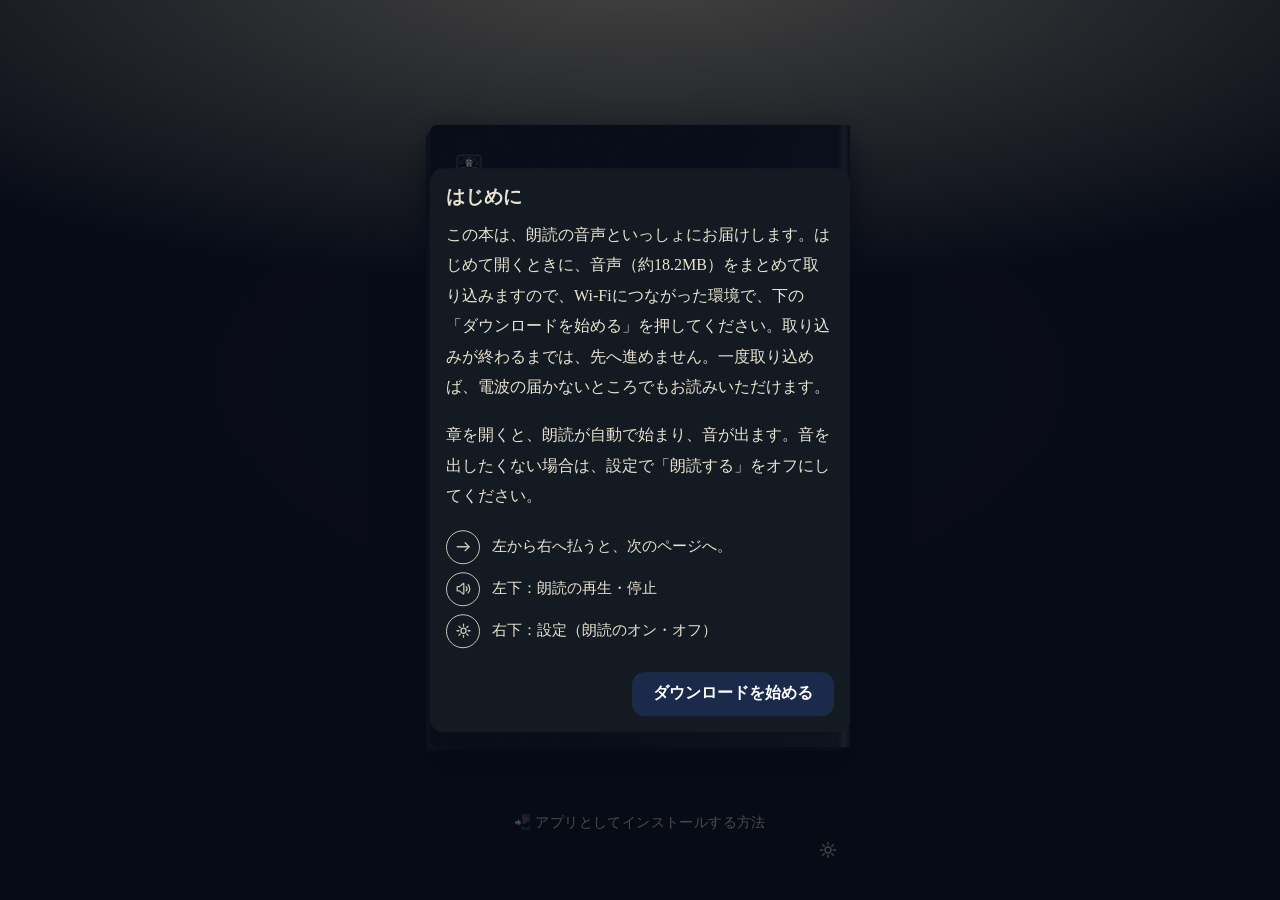
==== commit b74a4fde: "v1.13.82 (engine 1.1.68) Co-Authored-By: Claude Sonnet 5.5 <noreply@anthropic.com> Claude-Session: h" ====
--- a/d/7cacfe2f4fa2ab5292eafa027fd28990/index.html
+++ b/d/7cacfe2f4fa2ab5292eafa027fd28990/index.html
@@ -16,8 +16,8 @@
     <link rel="icon" type="image/png" href="icons/icon-192.png" />
     <link rel="apple-touch-icon" href="icons/apple-touch-icon.png" />
     <title>灰の深淵 — 双葉 湊</title>
-    <script type="module" crossorigin src="./assets/index-CVExmu2M.js"></script>
-    <link rel="stylesheet" crossorigin href="./assets/index-DXtUS_X0.css">
+    <script type="module" crossorigin src="./assets/index-BUhXmRAU.js"></script>
+    <link rel="stylesheet" crossorigin href="./assets/index-C8VPBOho.css">
   <link rel="manifest" href="./manifest.webmanifest"></head>
   <body>
     
@@ -261,8 +261,15 @@
           <li><span class="dl-guide-icon"><svg viewBox="0 0 24 24" fill="none" stroke="currentColor" stroke-width="1.6" stroke-linecap="round" stroke-linejoin="round" aria-hidden="true"><path d="M4 9.8v4.4c0 .3.2.5.5.5H7l4.5 3.8c.3.3.9.1.9-.3V5.7c0-.4-.6-.6-.9-.3L7 9.3H4.5c-.3 0-.5.2-.5.5z" /><path d="M15.3 9.4a3.8 3.8 0 0 1 0 5.2" /><path d="M17.8 6.9a7.2 7.2 0 0 1 0 10.2" /></svg></span><span>左下：朗読の再生・停止</span></li>
           <li><span class="dl-guide-icon"><svg viewBox="0 0 24 24" fill="none" stroke="currentColor" stroke-width="1.6" stroke-linecap="round" stroke-linejoin="round" aria-hidden="true"><circle cx="12" cy="12" r="3.2" /><path d="M12 3.8v2.4M12 17.8v2.4M3.8 12h2.4M17.8 12h2.4M6.2 6.2l1.7 1.7M17.8 6.2l-1.7 1.7M6.2 17.8l1.7-1.7M17.8 17.8l-1.7-1.7" /></svg></span><span>右下：設定（朗読のオン・オフ）</span></li>
         </ul>
+        
+        <div class="dl-notice-foot">
+        <div id="dlNoticeProgress" class="dl-notice-progress" hidden>
+          <div class="dl-progress-bar" role="progressbar" aria-valuemin="0" aria-valuemax="100" aria-valuenow="0" aria-labelledby="dlNoticeProgressText"><span id="dlNoticeProgressBar"></span></div>
+          <p id="dlNoticeProgressText" class="dl-progress-text" aria-live="polite"></p>
+        </div>
         <div class="dl-notice-actions">
-          <button id="dlNoticeClose" type="button" class="primary">わかりました</button>
+          <button id="dlNoticeClose" type="button" class="primary">ダウンロードを始める</button>
+        </div>
         </div>
       </div>
     </div>
--- a/d/7cacfe2f4fa2ab5292eafa027fd28990/assets/index-C8VPBOho.css
+++ b/d/7cacfe2f4fa2ab5292eafa027fd28990/assets/index-C8VPBOho.css
@@ -0,0 +1 @@
+:root{--top-gap:24px;--safe-top:calc(env(safe-area-inset-top) + var(--top-gap));--band-lift:10px;--folio-strip:30px;--band-body-w:.35;--frame-mt:max(14px, calc(env(safe-area-inset-top) + 8px));--frame-mb:max(18px, calc(env(safe-area-inset-bottom) + 8px));--frame-ml:max(14px, calc(env(safe-area-inset-left) + 2px));--frame-mr:max(14px, calc(env(safe-area-inset-right) + 2px));--font-scale:1;--lightningcss-light: ;--lightningcss-dark:initial;color-scheme:dark only;--bg:#17130e;--surface:#fdfaf0;--text:#262019;--muted:#6a6252;--border:#d8cfb4;--primary:#1b2a4a;--primary-text:#fff;--debug:#d29922;--debug-text:#1f2328;--ui-on:#7a7466;--ui-on-text:#f7f2e7;--ui-on-press:#6b6455;--ui-off:#e6dcc4;--ui-soft:#f4efe3;--ui-seg-text:#7d7262;--ui-shadow:#3c321e2e;--ui-line:#d6ccb4;--ui-press:#7a74661a;--navy:#1b2a4a;--navy2:#24365e;--gold:#c9b87a;--paper:#fdfaf0;--paper-hi:#fffdf6;--paper-lo:#f7f0da;--ink:#262019;--ink-strong:#1b2a4a;--ink-soft:#6a6252;--ink-accent:#8a6d2f;--folio:#9a8a64;--head-note:#8d7c55;--sep:#a08c5a;--narr-sub:#8a7c5f;--colophon:#7d7260;--toc-ink:#2e2a24;--rt:#555;--tex-rgb:120, 100, 60;--gutter-rgb:101, 84, 52;--edge-a:#e7dec6;--edge-b:#d9cfb0;--edge-1:#eae1c9;--edge-2:#f3edda;--edge-3:#e0d5b8;--hl-bg:#a3823e21;--hl-ink:#17130c;--icon-line:#9280544d;--icon-ink:#927c4e9e;--icon-shadow:#5a4a281a;--icon-inset:#ffffff40;--icon-press:#7864371a;--hairline:#65543424;--focus-ring:#8a6d2f99;--row-press:#a3823e14;--toc-press:#a0803c1f;--hint-ink:#7a6a4a8c;--panel:#fff;--panel-link:#1b2a4a;--seg-on:#fff;--err-bg:#fdf0f0;--err-line:#e8bcbc;--err-ink:#a33;--err-btn-bg:#fff;--err-btn-line:#d99;--hint-pill-bg:#f7f2e7f0;--hint-pill-ink:#1e2d52;--hint-pill-line:#1e2d5233;--desk:#17130e;--desk2:#2a2115;--indigo:#0a1220;--indigo2:#1e2d52;--desk-text:#c9bda0;--theme:#1e2d52;--cover-title:#f7f2e7;--cover-author:#f7f2e7;--serif:"Hiragino Mincho ProN", "Hiragino Mincho Pro", "Yu Mincho", "YuMincho", "Noto Serif JP", "MS PMincho", serif}[data-paper-scheme=dark]{--paper-hi:#171e28;--paper:#12181f;--paper-lo:#0c1117;--ink:#e9e3d3;--ink-strong:#ece7da;--ink-soft:#a79f8f;--ink-accent:#b3a06a;--folio:#7d8698;--head-note:#8b96a6;--sep:#77808e;--narr-sub:#98a0ac;--colophon:#9c968a;--toc-ink:#e9e3d3;--rt:#9aa1ab;--tex-rgb:190, 200, 215;--gutter-rgb:0, 0, 0;--edge-a:#1d242f;--edge-b:#131920;--edge-1:#202833;--edge-2:#262f3c;--edge-3:#171e27;--hl-bg:#c9b87a33;--hl-ink:#f7f2e7;--icon-line:#cdd4e04d;--icon-ink:#d6dbe5a8;--icon-shadow:#00000040;--icon-inset:#ffffff1f;--icon-press:#ffffff14;--hairline:#e9e3d324;--focus-ring:#c9b87aa6;--row-press:#e9e3d30f;--toc-press:#e9e3d31a;--hint-ink:#c6ccd673;--panel:#141a21;--panel-link:#9db4dd;--seg-on:#232b36;--err-bg:#2a1518;--err-line:#6e3438;--err-ink:#f0b9bc;--err-btn-bg:#1d1113;--err-btn-line:#8a4a4e;--hint-pill-bg:#0d1219f0;--hint-pill-ink:#e9e3d3;--hint-pill-line:#e9e3d340;--surface:#171e28;--text:#e9e3d3;--muted:#a39c8d;--border:#39424f;--ui-soft:#1d242e;--ui-seg-text:#a9b0bc;--ui-shadow:#00000073;--ui-line:#39424f;--ui-press:#e9e3d314;--ui-off:#2a323e}*{box-sizing:border-box;-webkit-tap-highlight-color:transparent}[hidden]{display:none!important}html{touch-action:manipulation;overscroll-behavior:none;height:100%}body{background:var(--desk);color:var(--ink);font-family:var(--serif);-webkit-text-size-adjust:100%;overscroll-behavior:none;width:100%;height:100%;margin:0;padding:0;position:fixed;inset:0;overflow:hidden}.muted{color:var(--muted)}.version{text-align:center;color:var(--desk-text);font-size:.8rem}.load-error{color:#fff;text-align:center;padding:20px}button{font:inherit;color:inherit;border:1px solid var(--border);background:var(--surface);cursor:pointer;border-radius:12px;min-width:44px;min-height:44px;margin:0;padding:8px 20px}button.primary{background:var(--primary);border-color:var(--primary);color:var(--primary-text);font-weight:700}button.link{color:var(--gold);background:0 0;border:0;margin:12px auto 0;text-decoration:underline;display:block}.banner{left:16px;right:16px;bottom:max(16px, env(safe-area-inset-bottom));background:var(--surface);max-width:448px;color:var(--text);border:1px solid var(--border);z-index:60;pointer-events:auto;touch-action:manipulation;border-radius:14px;justify-content:space-between;align-items:center;gap:12px;margin:0 auto;padding:8px 8px 8px 16px;display:flex;position:fixed;box-shadow:0 6px 20px #0003}.banner__actions{flex-shrink:0;gap:8px;display:flex}@media (width<=480px){.banner{flex-direction:column;align-items:stretch;gap:8px;padding:12px 12px 12px 16px}.banner__actions{justify-content:flex-end}}.boot-error small,#cache-banner-note{color:var(--muted);display:block}.install-dialog{overscroll-behavior:contain;background:var(--panel);width:min(448px,100vw - 32px);max-height:calc(100dvh - 32px);color:var(--text);border:none;border-radius:14px;padding:16px;overflow-y:auto}.install-dialog::backdrop{background:#0a102099}.install-dialog h2{margin:0 0 4px;font-size:1.1rem}.install-dialog details{border:1px solid var(--border);border-radius:12px;margin:8px 0;padding:4px 12px}.install-dialog summary{cursor:pointer;align-items:center;min-height:44px;font-weight:700;display:flex}.install-dialog ol{margin:0 0 8px;padding-left:1.4em}.install-dialog button.primary{width:100%;margin:8px 0 0;display:block}.debug-panel{left:max(8px, env(safe-area-inset-left));top:calc(var(--safe-top) + 4px);z-index:40;pointer-events:none;background:var(--surface);border:2px solid var(--debug);border-radius:10px;flex-wrap:wrap;align-items:center;gap:6px;padding:4px 6px;display:flex;position:fixed}.debug-panel__title{color:var(--debug);letter-spacing:.08em;font-size:.7rem;font-weight:700}.debug-panel__button{pointer-events:auto;background:var(--debug);border-color:var(--debug);min-width:44px;min-height:44px;color:var(--debug-text);padding:0 8px}.debug-panel__info{white-space:pre-line;font-variant-numeric:tabular-nums;color:var(--debug);flex:0 0 100%;font-size:.68rem;line-height:1.55}@media (prefers-reduced-motion:reduce){*{transition:none!important;animation:none!important}}.btn{color:#1b2a4a;background:#fff;border:1px solid #8a94a8;border-radius:999px;padding:.55em 1.1em;font-size:.95rem;line-height:1}.btn:active{transform:scale(.98)}.btn-primary{background:var(--navy);color:#fff;border-color:var(--navy)}.btn-ghost{color:#e8e2d0;background:0 0;border-color:#e8e2d0}.btn-small{padding:.4em .85em;font-size:.85rem}.btn-play{border-radius:999px;min-width:9em;padding:.7em 1.4em;font-size:1.05rem}.view-cover{--book-w:min(88vw, 420px, calc(67.55dvh - 174px));--cover-pb:max(28px, calc(env(safe-area-inset-bottom) + 16px));touch-action:pan-y pinch-zoom;height:var(--app-h,100dvh);padding:0 max(16px, env(safe-area-inset-right)) var(--cover-pb) max(16px, env(safe-area-inset-left));background-color:var(--indigo);background-image:radial-gradient(ellipse 120% 58% at 50% -4%, color-mix(in srgb, var(--theme) 40%, #ffedb8 60%), transparent 62%), radial-gradient(ellipse 150% 110% at 50% 42%, color-mix(in srgb, var(--theme) 68%, #000 32%) 0%, color-mix(in srgb, var(--theme) 30%, #000 70%) 80%), radial-gradient(ellipse 125% 100% at 50% 46%, transparent 56%, #0000007a 100%);flex-direction:column;align-items:center;display:flex;position:relative}.cover-gap{flex:1 1 0}.cover-gap-top{min-height:max(20px, var(--safe-top))}.cover-below{flex:1 1 0;align-self:stretch;position:relative}.cover-foot{width:var(--book-w);pointer-events:none;flex-direction:column;padding-top:13px;display:flex;position:absolute;bottom:0;left:50%;transform:translate(-50%)}.cover-tap{text-align:inherit;cursor:pointer;background:0 0;border:none;padding:0;line-height:1.5}.cover-tap:active .book-cover{transform:scale(.995)}.book-cover{width:var(--book-w);aspect-ratio:127/188;background:#10182b;display:block;position:relative;overflow:hidden;container-type:inline-size}body.bound-right .book-cover{box-shadow:0 26px 52px #0000009e, 0 8px 18px #00000073, inset 0 0 0 1px #ffffff12, -3px 3px 0 -1px var(--edge-a), -6px 6px 0 -2px var(--edge-b);border-radius:7px 2px 2px 7px}body.bound-left .book-cover{box-shadow:0 26px 52px #0000009e, 0 8px 18px #00000073, inset 0 0 0 1px #ffffff12, 3px 3px 0 -1px var(--edge-a), 6px 6px 0 -2px var(--edge-b);border-radius:2px 7px 7px 2px}.book-cover:before{content:"";z-index:2;width:13px;position:absolute;top:0;bottom:0}body.bound-right .book-cover:before{background:linear-gradient(270deg,#0009,#ffffff1f 45%,#0006);right:0}body.bound-left .book-cover:before{background:linear-gradient(90deg,#0009,#ffffff1f 45%,#0006);left:0}.book-cover:after{content:"";z-index:2;pointer-events:none;background:linear-gradient(105deg,#0000 55%,#ffffff0f);position:absolute;inset:0}.cover-img{object-fit:cover;width:100%;height:100%;display:block}.cover-logo{z-index:3;width:7.1%;height:auto;display:block;position:absolute;top:4.3%}body.bound-right .cover-logo{left:5.8%}body.bound-left .cover-logo{right:5.8%}.cover-vtitle{z-index:3;letter-spacing:.14em;color:var(--cover-title);white-space:nowrap;font-size:8.4cqw;font-weight:700;line-height:1.5;position:absolute;top:12%}body.dir-vertical .cover-vtitle{writing-mode:vertical-rl;-webkit-writing-mode:vertical-rl}body.bound-right .cover-vtitle{right:14%}body.bound-left .cover-vtitle{left:14%}.cover-author{z-index:3;letter-spacing:.5em;color:var(--cover-author);white-space:nowrap;margin-right:-.5em;font-size:3.6cqw;position:absolute;bottom:4.2%;left:50%;transform:translate(-50%)}.cover-vtitle .vt-line,.title-name .vt-line{display:block}.view-gate{height:var(--app-h,100dvh);background:radial-gradient(ellipse at 50% 30%, var(--desk2), var(--desk) 75%);cursor:pointer;padding:var(--frame-mt) var(--frame-mr) var(--frame-mb) var(--frame-ml);touch-action:pan-y pinch-zoom;justify-content:center;align-items:stretch;display:flex}.view-gate.gate-dragging,.view-gate.gate-dragging .gate-sheet{-webkit-user-select:none;user-select:none}.gate-sheet{background:linear-gradient(160deg, var(--paper-hi), var(--paper) 55%, var(--paper-lo));flex:1;min-width:0;position:relative;overflow:hidden}body.bound-right .gate-sheet{box-shadow:0 16px 40px #0000008c, -3px 3px 0 -1px var(--edge-a), -6px 6px 0 -2px var(--edge-b);border-radius:6px 2px 2px 6px}body.bound-left .gate-sheet{box-shadow:0 16px 40px #0000008c, 3px 3px 0 -1px var(--edge-a), 6px 6px 0 -2px var(--edge-b);border-radius:2px 6px 6px 2px}.gate-sheet:after{content:"";pointer-events:none;width:36px;position:absolute;top:0;bottom:0}body.bound-right .gate-sheet:after{background:linear-gradient(to left, rgba(var(--gutter-rgb), .26), rgba(var(--gutter-rgb), .08) 55%, transparent);right:0}body.bound-left .gate-sheet:after{background:linear-gradient(to right, rgba(var(--gutter-rgb), .26), rgba(var(--gutter-rgb), .08) 55%, transparent);left:0}.gate-text{position:absolute;top:11%;bottom:16%;left:50%;transform:translate(-50%)}body.dir-vertical .gate-text{writing-mode:vertical-rl;-webkit-writing-mode:vertical-rl}.gate-num{letter-spacing:.32em;color:var(--ink-accent);margin:0;padding-top:.15em;font-size:.98rem}.gate-title{letter-spacing:.1em;color:var(--ink-strong);margin:0 1.1em;font-size:2rem;font-weight:600}body.dir-vertical .gate-num{position:absolute;top:0;left:100%}.gate-narrator{color:var(--ink-soft);letter-spacing:.12em;margin-inline-start:1.4em;font-size:.98rem;font-weight:400}.gate-narrator:empty{display:none}.view-title{height:var(--app-h,100dvh);background:radial-gradient(ellipse at 50% 30%, var(--desk2), var(--desk) 75%);cursor:pointer;padding:var(--frame-mt) var(--frame-mr) var(--frame-mb) var(--frame-ml);touch-action:pan-y pinch-zoom;justify-content:center;align-items:stretch;display:flex}.view-title.title-dragging,.view-title.title-dragging .title-sheet{-webkit-user-select:none;user-select:none}.title-sheet{box-sizing:border-box;background:linear-gradient(160deg, var(--paper-hi), var(--paper) 55%, var(--paper-lo));flex:1;justify-content:center;align-items:center;min-width:0;padding:8% 0 14%;display:flex;position:relative;overflow:hidden}body.bound-right .title-sheet{box-shadow:0 16px 40px #0000008c, -3px 3px 0 -1px var(--edge-a), -6px 6px 0 -2px var(--edge-b);border-radius:6px 2px 2px 6px}body.bound-left .title-sheet{box-shadow:0 16px 40px #0000008c, 3px 3px 0 -1px var(--edge-a), 6px 6px 0 -2px var(--edge-b);border-radius:2px 6px 6px 2px}.title-sheet:after{content:"";pointer-events:none;width:36px;position:absolute;top:0;bottom:0}body.bound-right .title-sheet:after{background:linear-gradient(to left, rgba(var(--gutter-rgb), .26), rgba(var(--gutter-rgb), .08) 55%, transparent);right:0}body.bound-left .title-sheet:after{background:linear-gradient(to right, rgba(var(--gutter-rgb), .26), rgba(var(--gutter-rgb), .08) 55%, transparent);left:0}.title-text{max-height:100%;position:relative;transform:translateY(-4%)}body.dir-vertical .title-text{writing-mode:vertical-rl;-webkit-writing-mode:vertical-rl}.title-name{letter-spacing:.12em;color:var(--ink-strong);margin:0;font-size:2.1rem;font-weight:600}.title-author{letter-spacing:.2em;color:var(--ink-soft);text-align:end;margin:0;font-size:1rem;font-weight:400}body.dir-vertical .title-author{position:absolute;bottom:0;right:100%}body.dir-horizontal .title-text{text-align:center}body.dir-horizontal .title-author{text-align:center;margin-top:1.4em}.view-reader{height:var(--app-h,100dvh);background:radial-gradient(ellipse at 50% 20%, var(--desk2), var(--desk) 78%);flex-direction:column;display:flex;position:relative}.toggle-label{white-space:nowrap;align-items:center;gap:4px;min-height:44px;font-size:.85rem;display:flex}.page-head{z-index:2;pointer-events:none;justify-content:center;align-items:baseline;gap:1em;display:flex;position:absolute;top:7px;left:44px;right:44px}.page-head-title{letter-spacing:.14em;color:var(--head-note);white-space:nowrap;text-overflow:ellipsis;font-size:.72rem;overflow:hidden}.read-progress{left:env(safe-area-inset-left);right:env(safe-area-inset-right);bottom:max(4px, env(safe-area-inset-bottom));z-index:9;background:#c9b87a2e;height:3px;display:flex;position:absolute}body.dir-vertical .read-progress{justify-content:flex-end}body.dir-horizontal .read-progress{justify-content:flex-start}.read-progress span{background:var(--gold);width:0;height:100%;transition:width .3s;display:block}.page-wrap{min-height:0;margin:var(--frame-mt) var(--frame-mr) var(--frame-mb) var(--frame-ml);--folio-band:44px;touch-action:pan-y pinch-zoom;flex:1;position:relative}.page{background-image:repeating-linear-gradient(0deg, rgba(var(--tex-rgb), .014) 0 3px, transparent 3px 6px), linear-gradient(155deg, var(--paper-hi), var(--paper) 55%, var(--paper-lo));position:absolute;inset:0;overflow:hidden;container-type:inline-size}.page:before{content:"";background-image:var(--chapter-bg-bottom,none);pointer-events:none;background-position:bottom;background-repeat:no-repeat;background-size:100%;position:absolute;inset:0}body.bg-off .page:before{display:none}body.bound-right .page{box-shadow:0 12px 28px #00000080, -2px 2px 0 0 var(--edge-1), -4px 4px 0 0 var(--edge-2), -6px 6px 0 0 var(--edge-3);border-radius:6px 2px 2px 6px}body.bound-left .page{box-shadow:0 12px 28px #00000080, 2px 2px 0 0 var(--edge-1), 4px 4px 0 0 var(--edge-2), 6px 6px 0 0 var(--edge-3);border-radius:2px 6px 6px 2px}.page:after{content:"";z-index:1;pointer-events:none;width:38px;position:absolute;top:0;bottom:0}body.bound-right .page:after{background:linear-gradient(to left, rgba(var(--gutter-rgb), .3), rgba(var(--gutter-rgb), .1) 55%, transparent);right:0}body.bound-left .page:after{background:linear-gradient(to right, rgba(var(--gutter-rgb), .3), rgba(var(--gutter-rgb), .1) 55%, transparent);left:0}.page-anim{top:0;left:0;right:0;bottom:var(--folio-band,44px);z-index:0;pointer-events:none;position:absolute;overflow:hidden}body.bg-off .page-anim{display:none}@media (prefers-reduced-motion:reduce){.page-anim{display:none}}.anim-rain{width:2px;height:38px;animation:animRain var(--d,3.2s) linear var(--dl,0s) infinite;background:linear-gradient(#6b5a3300,#6b5a334d,#6b5a3300);border-radius:2px;position:absolute;top:-56px}.anim-rain.dim{animation-name:animRainDim}@keyframes animRain{0%{opacity:0;transform:translateY(-12px)rotate(14deg)}10%{opacity:.42}86%{opacity:.42}to{opacity:0;transform:translate(-6dvh,114dvh)rotate(14deg)}}@keyframes animRainDim{0%{opacity:0;transform:translateY(-12px)rotate(14deg)}10%{opacity:.17}86%{opacity:.17}to{opacity:0;transform:translate(-6dvh,114dvh)rotate(14deg)}}.anim-rain.top{animation-name:animRainTop}@keyframes animRainTop{0%{opacity:0;transform:translateY(-12px)rotate(14deg)}12%{opacity:.3}78%{opacity:.3}to{opacity:0;transform:translate(-2.2dvh,34dvh)rotate(14deg)}}.anim-mote{width:4px;height:4px;animation:animMote var(--d,16s) ease-in-out var(--dl,0s) infinite alternate;background:#967c4261;border-radius:50%;position:absolute}@keyframes animMote{0%{opacity:.1;transform:translate(0)}to{transform:translate(var(--dx,6px), var(--dy,-10px));opacity:.28}}.anim-glint{width:5px;height:5px;animation:animGlint var(--d,8s) ease-in-out var(--dl,0s) infinite;background:#beaa696b;border-radius:50%;position:absolute}@keyframes animGlint{0%,to{opacity:.04;transform:scale(.7)}50%{opacity:.3;transform:scale(1.1)}}.anim-glow{animation:animGlow var(--d,14s) ease-in-out var(--dl,0s) infinite alternate;background:radial-gradient(#dec47838,#dec47800 68%);border-radius:50%;position:absolute}.anim-glow.sunset{background:radial-gradient(#e2a45c45,#e2a45c00 68%)}@keyframes animGlow{0%{opacity:.3;transform:scale(1)}to{opacity:.5;transform:scale(1.05)}}.anim-sway{transform-origin:50% 0;background:#fffdf62e;border:1.5px solid #6b5a3333;border-radius:2px;width:15px;height:19px;animation:10s ease-in-out infinite alternate animSway;position:absolute}@keyframes animSway{0%{transform:rotate(-1.1deg)}to{transform:rotate(.8deg)}}.anim-band{background:linear-gradient(100deg,#c9b87a00 22%,#c9b87a14 48%,#c9b87a21 55%,#c9b87a00 80%);width:136%;height:36%;animation:17s ease-in-out infinite alternate animBand;position:absolute;left:-18%}@keyframes animBand{0%{opacity:.5;transform:rotate(-7deg)translate(-8px)}to{opacity:.72;transform:rotate(-7deg)translate(9px)}}.anim-cloud{height:9%;animation:animCloud var(--d,46s) ease-in-out var(--dl,0s) infinite alternate;background:radial-gradient(#fffef894,#fffef800 70%);border-radius:50%;position:absolute}@keyframes animCloud{0%{transform:translate(-10px)}to{transform:translate(20px)}}body.font-large{--font-scale:1.2}.page-content{z-index:0;inset:0 0 15%;bottom:max(15%, calc(var(--band-body-w) * 100cqw));font-size:calc(1.12rem * var(--font-scale));letter-spacing:.04em;color:var(--ink);line-height:2.1;position:absolute;overflow:hidden}body.dir-vertical .page-content{writing-mode:vertical-rl;-webkit-writing-mode:vertical-rl}body.dir-horizontal .page-content{writing-mode:horizontal-tb;-webkit-writing-mode:horizontal-tb}body.bound-right .page-content{padding:46px 42px 10px 30px}body.bound-left .page-content{padding:46px 30px 10px 42px}body.dir-vertical .page-content p{text-indent:1em;margin:0 0 0 1.4em}body.dir-horizontal .page-content p{text-indent:1em;margin:0 0 1em}.page-content p.cont{text-indent:0}.page-content p.sep{text-align:center;text-indent:0;color:var(--sep)}.page-content ruby rt{color:var(--rt);font-size:.52em}@media (width>=700px){.page-content{font-size:calc(1.18rem * var(--font-scale))}}.page-content.measurer{visibility:hidden;pointer-events:none;z-index:-1;position:fixed;top:0;left:0;transform:translate(-110%)}body.bg-off .page-content{bottom:var(--folio-strip)}@media (orientation:landscape) and (height<=500px){:root{--frame-mt:max(6px, calc(env(safe-area-inset-top) + 4px));--frame-mb:max(8px, calc(env(safe-area-inset-bottom) + 4px));--frame-ml:max(8px, calc(env(safe-area-inset-left) + 2px));--frame-mr:max(8px, calc(env(safe-area-inset-right) + 2px))}.page-content{bottom:var(--folio-strip)}body.bound-right .page-content,body.bound-left .page-content{padding-top:32px}}body.bound-right .page.turn-next{animation:.18s ease-out turnFromLeft}body.bound-right .page.turn-prev,body.bound-left .page.turn-next{animation:.18s ease-out turnFromRight}body.bound-left .page.turn-prev{animation:.18s ease-out turnFromLeft}@keyframes turnFromLeft{0%{opacity:.35;transform:translate(-16px)}}@keyframes turnFromRight{0%{opacity:.35;transform:translate(16px)}}.page-footer{left:0;right:0;bottom:var(--band-lift);height:var(--folio-band,44px);z-index:2;pointer-events:none;justify-content:space-between;align-items:center;padding:0 12px;display:flex;position:absolute}.page>.folio{height:var(--folio-strip);z-index:2;pointer-events:none;writing-mode:horizontal-tb;justify-content:center;align-items:center;display:flex;position:absolute;bottom:0;left:0;right:0}.page-footer .btn{pointer-events:auto}body.bound-left .page-footer{flex-direction:row-reverse}.folio{letter-spacing:.32em;color:var(--folio);text-shadow:0 0 3px var(--paper), 0 0 3px var(--paper), 0 0 6px var(--paper-hi);font-size:.78rem;font-weight:600}.page-icon-btn{pointer-events:auto;cursor:pointer;border:1px solid var(--icon-line);width:44px;min-width:44px;height:44px;color:var(--icon-ink);box-shadow:0 1px 2px var(--icon-shadow), inset 0 0 0 1px var(--icon-inset);background:0 0;border-radius:999px;justify-content:center;align-items:center;padding:0;display:inline-flex}.page-icon-btn svg{width:19px;height:19px;display:block}.page-icon-btn:active{background:var(--icon-press);transform:scale(.96)}.sheet-footer{left:0;right:0;bottom:var(--band-lift);height:var(--folio-band,44px);z-index:2;pointer-events:none;writing-mode:horizontal-tb;position:absolute}.sheet-footer .page-icon-btn{pointer-events:auto;position:absolute;bottom:0}#gatePlayBtn,#tocPlayBtn,#endPlayBtn,#titlePlayBtn{left:12px}#gateMenuBtn,#tocMenuBtn,#endMenuBtn,#titleMenuBtn{right:12px}body.bound-left #gatePlayBtn,body.bound-left #tocPlayBtn,body.bound-left #endPlayBtn,body.bound-left #titlePlayBtn{left:auto;right:12px}body.bound-left #gateMenuBtn,body.bound-left #tocMenuBtn,body.bound-left #endMenuBtn,body.bound-left #titleMenuBtn{left:12px;right:auto}.page-footer .page-icon-btn{position:absolute;bottom:0}#playPauseBtn{left:12px}#menuBtn{right:12px}body.bound-left #playPauseBtn{left:auto;right:12px}body.bound-left #menuBtn{left:12px;right:auto}.page.dragging{-webkit-user-select:none;user-select:none;transition:none!important}.page.dragging .page-content{-webkit-user-select:none;user-select:none}body.dir-vertical .page-content p.story-end,body.dir-horizontal .page-content p.story-end{text-indent:0;text-align:center;letter-spacing:.35em;color:var(--ink-soft);font-size:.92em}.unit.now{background:var(--hl-bg);color:var(--hl-ink);border-radius:3px}body.hl-off .unit.now{color:inherit;background:0 0}.seg-tag{display:none}body.debug-on .unit.seg-a{background:#588cd624;border-radius:3px}body.debug-on .unit.seg-b{background:#e89e4a29;border-radius:3px}body.debug-on:not(.hl-off) .unit.now{background:var(--hl-bg);color:var(--hl-ink)}body.debug-on .unit.seg-first{position:relative}body.debug-on .seg-tag{z-index:3;color:#fff;letter-spacing:.04em;white-space:nowrap;pointer-events:none;writing-mode:horizontal-tb;background:#37415c;border-radius:999px;padding:2px 6px;font-family:sans-serif;font-size:10px;font-weight:700;line-height:1.25;display:block;position:absolute;inset-block-start:-.3em;inset-inline-start:-.95em}.end-page{z-index:11;touch-action:pan-y pinch-zoom;background-image:repeating-linear-gradient(0deg, rgba(var(--tex-rgb), .014) 0 3px, transparent 3px 6px), linear-gradient(155deg, var(--paper-hi), var(--paper) 55%, var(--paper-lo));position:absolute;inset:0}.end-foot{padding:0 30px calc(var(--band-lift) + var(--folio-band,44px) + 8px);flex-direction:column;align-items:center;gap:14px;display:flex;position:absolute;bottom:0;left:0;right:0}.end-colophon{letter-spacing:.06em;color:var(--colophon);text-align:center;margin:0;font-size:.72rem;line-height:1.9}.end-logo{width:128px;height:auto}.audio-error{left:12px;right:12px;bottom:calc(var(--folio-band,44px) + 8px);z-index:6;color:var(--err-ink);background:var(--err-bg);border:1px solid var(--err-line);text-align:center;border-radius:8px;margin:0;padding:8px 10px;font-size:.85rem;position:absolute}.audio-retry-btn{min-height:44px;font:inherit;color:var(--err-ink);background:var(--err-btn-bg);border:1px solid var(--err-btn-line);cursor:pointer;border-radius:999px;margin:6px auto 0;padding:6px 22px;display:block}.modal{z-index:20;position:fixed;inset:0}.modal-backdrop{background:#0a102099;position:absolute;inset:0}.modal-panel{overscroll-behavior:contain;background:var(--panel);width:min(92vw,480px);max-height:82dvh;color:var(--text);border-radius:14px;padding:16px;position:absolute;top:50%;left:50%;overflow:auto;transform:translate(-50%,-50%)}.modal-head{justify-content:space-between;align-items:center;display:flex}.modal-head h3{margin:0}.dl-notice-panel{width:min(92vw,420px)}.dl-notice-body{margin:10px 0 18px;line-height:1.9}.dl-notice-guide{gap:8px;margin:0 0 14px;padding:0;font-size:.95rem;list-style:none;display:grid}.dl-notice-guide li{align-items:center;gap:12px;line-height:1.5;display:flex}.dl-guide-icon{opacity:.85;border:1px solid;border-radius:50%;flex:none;justify-content:center;align-items:center;width:34px;height:34px;display:inline-flex}.dl-guide-icon svg{width:19px;height:19px}.dl-notice-foot{background:var(--panel);margin:0 -16px -16px;padding:10px 16px 16px;position:sticky;bottom:-16px}.dl-notice-progress{margin:0 0 10px}.dl-progress-bar{background:#c9b87a2e;border-radius:4px;height:8px;overflow:hidden}.dl-progress-bar span{background:var(--gold);width:0;height:100%;transition:width .3s;display:block}.dl-progress-text{margin:8px 0 0;font-size:.9rem;line-height:1.6}.dl-notice-actions{justify-content:flex-end;display:flex}.dl-notice-actions button:disabled{opacity:.55;cursor:default}.view-toc{height:var(--app-h,100dvh);background:radial-gradient(ellipse at 50% 30%, var(--desk2), var(--desk) 75%);padding:var(--frame-mt) var(--frame-mr) var(--frame-mb) var(--frame-ml);touch-action:pan-y pinch-zoom;justify-content:center;align-items:stretch;display:flex}.view-toc.toc-dragging,.view-toc.toc-dragging .toc-sheet{-webkit-user-select:none;user-select:none}.toc-sheet{background:linear-gradient(160deg, var(--paper-hi), var(--paper) 55%, var(--paper-lo));writing-mode:vertical-rl;-webkit-writing-mode:vertical-rl;min-width:0;padding:calc((100dvh - var(--frame-mt) - var(--frame-mb)) * .11 + .15em) 30px 34px;--toc-top:29px;--toc-item-h:232px;flex-direction:column;flex:1;justify-content:center;display:flex;position:relative;overflow:hidden}.toc-inner{min-width:0;height:100%}body.bound-right .toc-sheet{box-shadow:0 16px 40px #0000008c, -3px 3px 0 -1px var(--edge-a), -6px 6px 0 -2px var(--edge-b);border-radius:6px 2px 2px 6px}body.bound-left .toc-sheet{box-shadow:0 16px 40px #0000008c, 3px 3px 0 -1px var(--edge-a), 6px 6px 0 -2px var(--edge-b);border-radius:2px 6px 6px 2px}.toc-heading{letter-spacing:.35em;color:var(--ink-strong);box-sizing:border-box;flex-direction:row;justify-content:flex-start;height:100%;margin:0;padding-top:0;font-size:1.45rem;font-weight:600;display:flex}.toc-list{margin:0;margin-block-start:2.8em;padding:0;list-style:none}.toc-inner.no-head .toc-list{margin-block-start:0}.toc-list li{box-sizing:border-box;padding-top:var(--toc-top);flex-direction:row;justify-content:flex-start;align-items:flex-start;display:flex}.toc-list li+li{margin-block-start:2em}.toc-item{text-align:start;cursor:pointer;color:var(--toc-ink);font:inherit;height:var(--toc-item-h,auto);box-sizing:border-box;background:0 0;border:none;border-radius:8px;padding:10px 9px;position:relative}.toc-item .toc-num{color:var(--ink-accent);letter-spacing:.15em;font-size:.85rem}.toc-item .toc-title{margin-inline-start:.55em;font-size:1.08rem}.toc-item .toc-narr{color:var(--narr-sub);letter-spacing:.08em;margin-inline-start:.9em;font-size:.82rem}.toc-item:active{background:var(--toc-press)}.toc-hint{left:0;right:0;bottom:calc(var(--band-lift) + var(--folio-band,44px) + 6px);z-index:2;text-align:center;writing-mode:horizontal-tb;letter-spacing:.1em;color:var(--hint-ink);pointer-events:none;margin:0;font-size:.72rem;position:absolute}.toc-sheet>.folio{height:var(--folio-strip);z-index:2;pointer-events:none;writing-mode:horizontal-tb;justify-content:center;align-items:center;display:flex;position:absolute;bottom:0;left:0;right:0}.toc-sheet>.folio[hidden]{display:none}.toc-measurer{visibility:hidden;pointer-events:none;z-index:-1;writing-mode:vertical-rl;-webkit-writing-mode:vertical-rl;position:fixed;top:0;left:0;transform:translate(-110%)}.toc-measurer .toc-inner{height:100%}.menu-panel .menu-section{margin-top:6px}.menu-panel{padding:16px 18px 22px}.menu-panel .modal-head h3{letter-spacing:.08em;font-size:1.2rem}.menu-row.is-inert{opacity:.42;pointer-events:none}.menu-close-btn{cursor:pointer;width:44px;min-width:44px;height:44px;color:var(--muted);background:0 0;border:none;border-radius:999px;justify-content:center;align-items:center;margin-right:-10px;padding:0;display:inline-flex}.menu-close-btn:active{background:var(--ui-press)}.menu-close-btn svg{width:21px;height:21px}.seg{background:var(--ui-soft);border-radius:10px;align-items:center;gap:2px;padding:3px;display:flex}.seg-btn{min-height:36px;font:inherit;white-space:nowrap;color:var(--ui-seg-text);cursor:pointer;background:0 0;border:none;border-radius:8px;flex:1;padding:0 9px;font-size:.88rem;position:relative}.seg-btn:after{content:"";position:absolute;inset:-4px 0}.seg-btn[aria-pressed=true]{background:var(--seg-on);color:var(--text);box-shadow:0 1px 3px var(--ui-shadow);font-weight:600}.font-choices .seg-btn{min-width:48px}.speed-choices .seg-btn{padding:0 6px;font-size:.86rem}.menu-row.menu-row-stack{flex-direction:column;align-items:stretch;gap:8px;padding:12px 2px 14px}.menu-more-sum{min-height:48px;color:var(--muted);cursor:pointer;border-bottom:1px solid var(--hairline);justify-content:space-between;align-items:center;padding:3px 2px;font-size:.95rem;list-style:none;display:flex}.menu-more-sum::-webkit-details-marker{display:none}.menu-more-sum svg{flex:none;width:18px;height:18px;transition:transform .18s}.menu-more[open]>.menu-more-sum svg{transform:rotate(180deg)}.menu-more-sum:focus-visible{outline:2px solid var(--focus-ring);outline-offset:2px}.menu-row>span:first-child{white-space:nowrap;flex:none}@media (width<=380px){#rowSpeed{gap:8px}.speed-choices .seg-btn{padding:0 4px;font-size:.8rem}}.menu-nav{gap:10px;margin-top:18px;display:flex}.menu-nav-btn{min-height:44px;font:inherit;letter-spacing:.04em;color:var(--text);border:1px solid var(--ui-line);cursor:pointer;background:0 0;border-radius:10px;flex:1;justify-content:center;align-items:center;gap:7px;padding:0 12px;font-size:.9rem;display:inline-flex}.menu-nav-btn[hidden]{display:none}.menu-nav-btn svg{width:17px;height:17px;color:var(--muted);flex:none}.menu-nav-btn:active{background:var(--ui-press)}.menu-nav-btn:focus-visible{outline:2px solid var(--focus-ring);outline-offset:2px}.menu-foot{margin-top:10px}.menu-foot .menu-nav-row{border-bottom:none}.menu-dl-status{text-align:center;color:var(--text);margin:0 0 2px;font-size:.82rem}.menu-version{text-align:center;letter-spacing:.08em;color:var(--muted);cursor:pointer;margin:12px 0 0;font-size:.7rem}.menu-nav-row{border:none;border-bottom:1px solid var(--hairline);width:100%;min-height:42px;font:inherit;color:var(--text);cursor:pointer;text-align:start;background:0 0;justify-content:space-between;align-items:center;padding:3px 2px;font-size:.95rem;display:flex}.menu-nav-row:after{content:"›";color:var(--ink-accent);font-size:1.15rem;line-height:1}.menu-nav-row:active{background:var(--row-press)}.menu-row{border-bottom:1px solid var(--hairline);justify-content:space-between;align-items:center;gap:12px;min-height:46px;padding:3px 2px;font-size:.95rem;display:flex}.menu-row.toggle-label{font-size:.95rem}.menu-row input[type=checkbox]{appearance:none;background:var(--ui-off);cursor:pointer;border:none;border-radius:999px;flex:none;width:42px;height:24px;margin:0;transition:background-color .18s;position:relative}.menu-row input[type=checkbox]:after{content:"";background:#fff;border-radius:50%;width:18px;height:18px;transition:transform .18s;position:absolute;top:3px;left:3px;box-shadow:0 1px 2px #5a4a2859}.menu-row input[type=checkbox]:checked{background:var(--ui-on)}.menu-row input[type=checkbox]:checked:after{background:var(--ui-on-text);transform:translate(18px)}.menu-row input[type=checkbox]:focus-visible{outline:2px solid var(--focus-ring);outline-offset:2px}.menu-panel .link{color:var(--panel-link);margin:10px 0 0}.cover-settings-btn{pointer-events:auto;width:44px;height:44px;color:color-mix(in srgb, var(--desk-text) 75%, transparent);cursor:pointer;background:0 0;border:none;border-radius:999px;justify-content:center;align-self:flex-end;align-items:center;padding:0;display:inline-flex}.cover-settings-btn svg{flex:none;width:22px;height:22px;display:block}.cover-settings-btn:active{background:color-mix(in srgb, var(--desk-text) 12%, transparent)}.cover-settings-btn:focus-visible{outline:2px solid color-mix(in srgb, var(--desk-text) 65%, transparent);outline-offset:2px}.cover-install{padding-top:var(--cover-pb);pointer-events:none;justify-content:center;align-items:center;display:flex;position:absolute;inset:0}.cover-install[hidden]{display:none}.cover-install-open{pointer-events:auto;width:auto;max-width:min(var(--book-w), calc(100% - 24px));min-height:44px;font:inherit;letter-spacing:.03em;text-align:center;color:color-mix(in srgb, var(--desk-text) 88%, transparent);cursor:pointer;background:0 0;border:none;border-radius:6px;justify-content:center;align-items:center;padding:6px 14px;font-size:.85rem;line-height:1.5;display:inline-flex}.cover-install-open:active{background:color-mix(in srgb, var(--desk-text) 10%, transparent)}.cover-install-open:focus-visible{outline:2px solid color-mix(in srgb, var(--desk-text) 65%, transparent);outline-offset:2px}
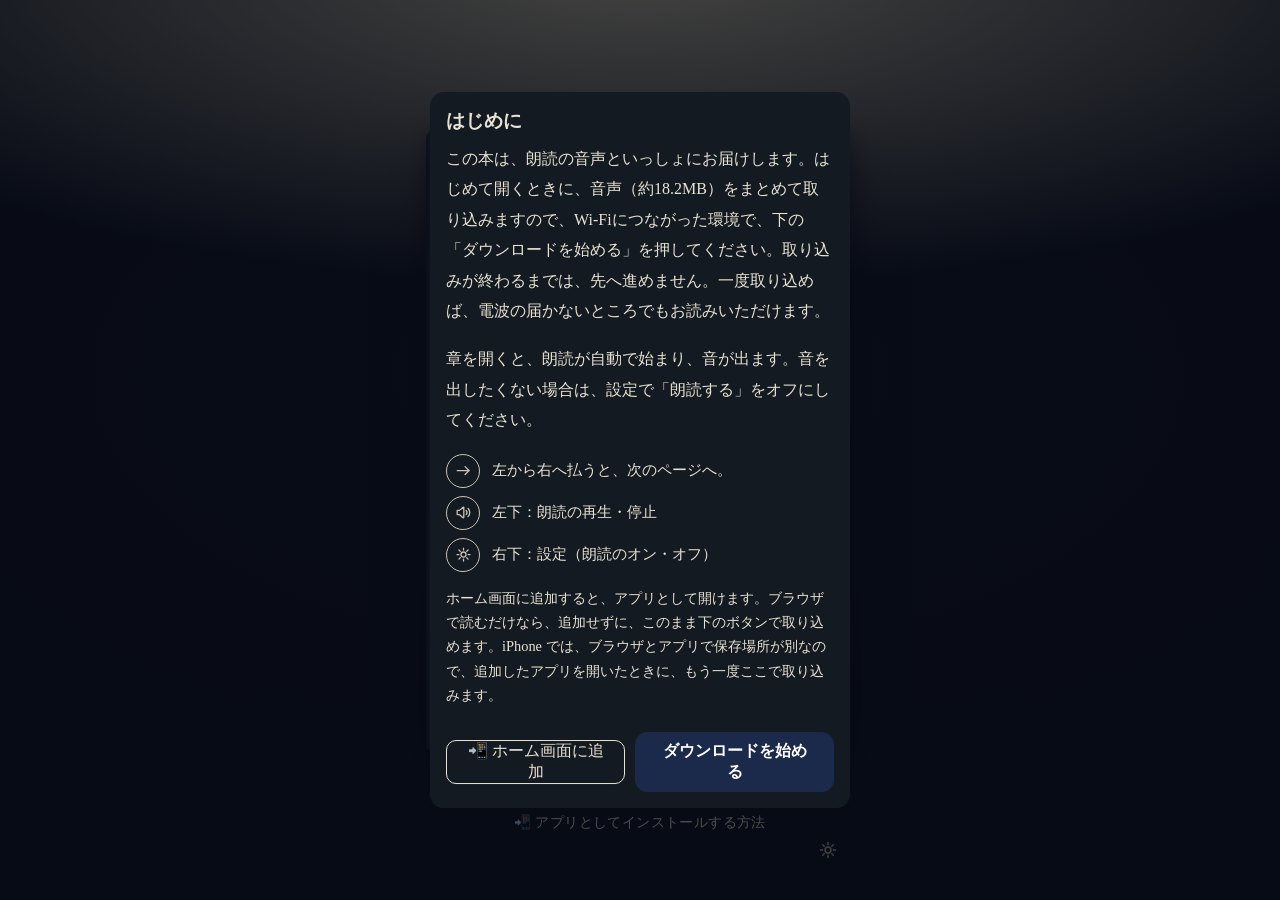
==== commit 6ecc4db6: "Publish v1.13.83 (engine 1.1.76)" ====
--- a/d/7cacfe2f4fa2ab5292eafa027fd28990/index.html
+++ b/d/7cacfe2f4fa2ab5292eafa027fd28990/index.html
@@ -16,8 +16,8 @@
     <link rel="icon" type="image/png" href="icons/icon-192.png" />
     <link rel="apple-touch-icon" href="icons/apple-touch-icon.png" />
     <title>灰の深淵 — 双葉 湊</title>
-    <script type="module" crossorigin src="./assets/index-BUhXmRAU.js"></script>
-    <link rel="stylesheet" crossorigin href="./assets/index-C8VPBOho.css">
+    <script type="module" crossorigin src="./assets/index-Be0naJNv.js"></script>
+    <link rel="stylesheet" crossorigin href="./assets/index-CxdEXfR_.css">
   <link rel="manifest" href="./manifest.webmanifest"></head>
   <body>
     
@@ -177,7 +177,6 @@
             <div id="menuGroupMore">
               <label class="menu-row toggle-label" id="rowPageSound"><span>ページめくり音</span><input type="checkbox" id="pageSoundToggle" checked /></label>
               <label class="menu-row toggle-label" id="rowBg"><span>背景イメージ</span><input type="checkbox" id="bgToggle" checked /></label>
-              <label class="menu-row toggle-label" id="rowWake"><span>画面を暗くしない</span><input type="checkbox" id="wakeLockToggle" checked /></label>
               <label class="menu-row toggle-label" id="rowHl"><span>読んでいる文を強調</span><input type="checkbox" id="hlToggle" checked /></label>
               <label class="menu-row toggle-label" id="rowBgPlay"><span>画面を消しても再生</span><input type="checkbox" id="bgPlayToggle" checked /></label>
             </div>
@@ -262,12 +261,17 @@
           <li><span class="dl-guide-icon"><svg viewBox="0 0 24 24" fill="none" stroke="currentColor" stroke-width="1.6" stroke-linecap="round" stroke-linejoin="round" aria-hidden="true"><circle cx="12" cy="12" r="3.2" /><path d="M12 3.8v2.4M12 17.8v2.4M3.8 12h2.4M17.8 12h2.4M6.2 6.2l1.7 1.7M17.8 6.2l-1.7 1.7M6.2 17.8l1.7-1.7M17.8 17.8l-1.7-1.7" /></svg></span><span>右下：設定（朗読のオン・オフ）</span></li>
         </ul>
         
+        <div id="dlNoticeInstall" class="dl-notice-install" hidden>
+          <p class="dl-notice-body dl-notice-install-text">ホーム画面に追加すると、アプリとして開けます。ブラウザで読むだけなら、追加せずに、このまま下のボタンで取り込めます。iPhone では、ブラウザとアプリで保存場所が別なので、追加したアプリを開いたときに、もう一度ここで取り込みます。</p>
+        </div>
+        
         <div class="dl-notice-foot">
         <div id="dlNoticeProgress" class="dl-notice-progress" hidden>
           <div class="dl-progress-bar" role="progressbar" aria-valuemin="0" aria-valuemax="100" aria-valuenow="0" aria-labelledby="dlNoticeProgressText"><span id="dlNoticeProgressBar"></span></div>
           <p id="dlNoticeProgressText" class="dl-progress-text" aria-live="polite"></p>
         </div>
         <div class="dl-notice-actions">
+          <button id="dl-notice-install-open" type="button" class="dl-install-open" hidden>📲 ホーム画面に追加</button>
           <button id="dlNoticeClose" type="button" class="primary">ダウンロードを始める</button>
         </div>
         </div>
@@ -279,8 +283,8 @@
 
     
     <div id="update-banner" class="banner" role="status" hidden>
-      <span>更新があります</span>
-      <div class="banner__actions">
+      <span id="update-banner-text">更新があります</span>
+      <div class="banner__actions" id="update-banner-actions">
         <button id="update-later" type="button">あとで</button>
         <button id="update-button" type="button" class="primary">更新</button>
       </div>
--- a/d/7cacfe2f4fa2ab5292eafa027fd28990/assets/index-CxdEXfR_.css
+++ b/d/7cacfe2f4fa2ab5292eafa027fd28990/assets/index-CxdEXfR_.css
@@ -0,0 +1 @@
+:root{--top-gap:24px;--safe-top:calc(env(safe-area-inset-top) + var(--top-gap));--band-lift:10px;--folio-strip:30px;--band-body-w:.35;--frame-mt:max(14px, calc(env(safe-area-inset-top) + 8px));--frame-mb:max(18px, calc(env(safe-area-inset-bottom) + 8px));--frame-ml:max(14px, calc(env(safe-area-inset-left) + 2px));--frame-mr:max(14px, calc(env(safe-area-inset-right) + 2px));--font-scale:1;--lightningcss-light: ;--lightningcss-dark:initial;color-scheme:dark only;--bg:#17130e;--surface:#fdfaf0;--text:#262019;--muted:#6a6252;--border:#d8cfb4;--primary:#1b2a4a;--primary-text:#fff;--debug:#d29922;--debug-text:#1f2328;--ui-on:#7a7466;--ui-on-text:#f7f2e7;--ui-on-press:#6b6455;--ui-off:#e6dcc4;--ui-soft:#f4efe3;--ui-seg-text:#7d7262;--ui-shadow:#3c321e2e;--ui-line:#d6ccb4;--ui-press:#7a74661a;--navy:#1b2a4a;--navy2:#24365e;--gold:#c9b87a;--paper:#fdfaf0;--paper-hi:#fffdf6;--paper-lo:#f7f0da;--ink:#262019;--ink-strong:#1b2a4a;--ink-soft:#6a6252;--ink-accent:#8a6d2f;--folio:#9a8a64;--head-note:#8d7c55;--sep:#a08c5a;--narr-sub:#8a7c5f;--colophon:#7d7260;--toc-ink:#2e2a24;--rt:#555;--tex-rgb:120, 100, 60;--gutter-rgb:101, 84, 52;--edge-a:#e7dec6;--edge-b:#d9cfb0;--edge-1:#eae1c9;--edge-2:#f3edda;--edge-3:#e0d5b8;--hl-bg:#a3823e21;--hl-ink:#17130c;--icon-line:#9280544d;--icon-ink:#927c4e9e;--icon-shadow:#5a4a281a;--icon-inset:#ffffff40;--icon-press:#7864371a;--hairline:#65543424;--focus-ring:#8a6d2f99;--row-press:#a3823e14;--toc-press:#a0803c1f;--hint-ink:#7a6a4a8c;--panel:#fff;--panel-link:#1b2a4a;--seg-on:#fff;--err-bg:#fdf0f0;--err-line:#e8bcbc;--err-ink:#a33;--err-btn-bg:#fff;--err-btn-line:#d99;--hint-pill-bg:#f7f2e7f0;--hint-pill-ink:#1e2d52;--hint-pill-line:#1e2d5233;--desk:#17130e;--desk2:#2a2115;--indigo:#0a1220;--indigo2:#1e2d52;--desk-text:#c9bda0;--theme:#1e2d52;--cover-title:#f7f2e7;--cover-author:#f7f2e7;--serif:"Hiragino Mincho ProN", "Hiragino Mincho Pro", "Yu Mincho", "YuMincho", "Noto Serif JP", "MS PMincho", serif}[data-paper-scheme=dark]{--paper-hi:#171e28;--paper:#12181f;--paper-lo:#0c1117;--ink:#e9e3d3;--ink-strong:#ece7da;--ink-soft:#a79f8f;--ink-accent:#b3a06a;--folio:#7d8698;--head-note:#8b96a6;--sep:#77808e;--narr-sub:#98a0ac;--colophon:#9c968a;--toc-ink:#e9e3d3;--rt:#9aa1ab;--tex-rgb:190, 200, 215;--gutter-rgb:0, 0, 0;--edge-a:#1d242f;--edge-b:#131920;--edge-1:#202833;--edge-2:#262f3c;--edge-3:#171e27;--hl-bg:#c9b87a33;--hl-ink:#f7f2e7;--icon-line:#cdd4e04d;--icon-ink:#d6dbe5a8;--icon-shadow:#00000040;--icon-inset:#ffffff1f;--icon-press:#ffffff14;--hairline:#e9e3d324;--focus-ring:#c9b87aa6;--row-press:#e9e3d30f;--toc-press:#e9e3d31a;--hint-ink:#c6ccd673;--panel:#141a21;--panel-link:#9db4dd;--seg-on:#232b36;--err-bg:#2a1518;--err-line:#6e3438;--err-ink:#f0b9bc;--err-btn-bg:#1d1113;--err-btn-line:#8a4a4e;--hint-pill-bg:#0d1219f0;--hint-pill-ink:#e9e3d3;--hint-pill-line:#e9e3d340;--surface:#171e28;--text:#e9e3d3;--muted:#a39c8d;--border:#39424f;--ui-soft:#1d242e;--ui-seg-text:#a9b0bc;--ui-shadow:#00000073;--ui-line:#39424f;--ui-press:#e9e3d314;--ui-off:#2a323e}*{box-sizing:border-box;-webkit-tap-highlight-color:transparent}[hidden]{display:none!important}html{touch-action:manipulation;overscroll-behavior:none;height:100%}body{background:var(--desk);color:var(--ink);font-family:var(--serif);-webkit-text-size-adjust:100%;overscroll-behavior:none;width:100%;height:100%;margin:0;padding:0;position:fixed;inset:0;overflow:hidden}.muted{color:var(--muted)}.version{text-align:center;color:var(--desk-text);font-size:.8rem}.load-error{color:#fff;text-align:center;padding:20px}button{font:inherit;color:inherit;border:1px solid var(--border);background:var(--surface);cursor:pointer;border-radius:12px;min-width:44px;min-height:44px;margin:0;padding:8px 20px}button.primary{background:var(--primary);border-color:var(--primary);color:var(--primary-text);font-weight:700}button.link{color:var(--gold);background:0 0;border:0;margin:12px auto 0;text-decoration:underline;display:block}.banner{left:16px;right:16px;bottom:max(16px, env(safe-area-inset-bottom));background:var(--surface);max-width:448px;color:var(--text);border:1px solid var(--border);z-index:60;pointer-events:auto;touch-action:manipulation;border-radius:14px;justify-content:space-between;align-items:center;gap:12px;margin:0 auto;padding:8px 8px 8px 16px;display:flex;position:fixed;box-shadow:0 6px 20px #0003}.banner__actions{flex-shrink:0;gap:8px;display:flex}@media (width<=480px){.banner{flex-direction:column;align-items:stretch;gap:8px;padding:12px 12px 12px 16px}.banner__actions{justify-content:flex-end}}.boot-error small,#cache-banner-note{color:var(--muted);display:block}.install-dialog{overscroll-behavior:contain;background:var(--panel);width:min(448px,100vw - 32px);max-height:calc(100dvh - 32px);color:var(--text);border:none;border-radius:14px;padding:16px;overflow-y:auto}.install-dialog::backdrop{background:#0a102099}.install-dialog h2{margin:0 0 4px;font-size:1.1rem}.install-dialog details{border:1px solid var(--border);border-radius:12px;margin:8px 0;padding:4px 12px}.install-dialog summary{cursor:pointer;align-items:center;min-height:44px;font-weight:700;display:flex}.install-dialog ol{margin:0 0 8px;padding-left:1.4em}.install-dialog button.primary{width:100%;margin:8px 0 0;display:block}.debug-panel{left:max(8px, env(safe-area-inset-left));top:calc(var(--safe-top) + 4px);z-index:40;pointer-events:none;background:var(--surface);border:2px solid var(--debug);border-radius:10px;flex-wrap:wrap;align-items:center;gap:6px;padding:4px 6px;display:flex;position:fixed}.debug-panel__title{color:var(--debug);letter-spacing:.08em;font-size:.7rem;font-weight:700}.debug-panel__button{pointer-events:auto;background:var(--debug);border-color:var(--debug);min-width:44px;min-height:44px;color:var(--debug-text);padding:0 8px}.debug-panel__info{white-space:pre-line;font-variant-numeric:tabular-nums;color:var(--debug);flex:0 0 100%;font-size:.68rem;line-height:1.55}@media (prefers-reduced-motion:reduce){*{transition:none!important;animation:none!important}}.btn{color:#1b2a4a;background:#fff;border:1px solid #8a94a8;border-radius:999px;padding:.55em 1.1em;font-size:.95rem;line-height:1}.btn:active{transform:scale(.98)}.btn-primary{background:var(--navy);color:#fff;border-color:var(--navy)}.btn-ghost{color:#e8e2d0;background:0 0;border-color:#e8e2d0}.btn-small{padding:.4em .85em;font-size:.85rem}.btn-play{border-radius:999px;min-width:9em;padding:.7em 1.4em;font-size:1.05rem}.view-cover{--book-w:min(88vw, 420px, calc(67.55dvh - 174px));--cover-pb:max(28px, calc(env(safe-area-inset-bottom) + 16px));touch-action:pan-y;height:var(--app-h,100dvh);padding:0 max(16px, env(safe-area-inset-right)) var(--cover-pb) max(16px, env(safe-area-inset-left));background-color:var(--indigo);background-image:radial-gradient(ellipse 120% 58% at 50% -4%, color-mix(in srgb, var(--theme) 40%, #ffedb8 60%), transparent 62%), radial-gradient(ellipse 150% 110% at 50% 42%, color-mix(in srgb, var(--theme) 68%, #000 32%) 0%, color-mix(in srgb, var(--theme) 30%, #000 70%) 80%), radial-gradient(ellipse 125% 100% at 50% 46%, transparent 56%, #0000007a 100%);flex-direction:column;align-items:center;display:flex;position:relative}.cover-gap{flex:1 1 0}.cover-gap-top{min-height:max(20px, var(--safe-top))}.cover-below{flex:1 1 0;align-self:stretch;position:relative}.cover-foot{width:var(--book-w);pointer-events:none;flex-direction:column;padding-top:13px;display:flex;position:absolute;bottom:0;left:50%;transform:translate(-50%)}.cover-tap{text-align:inherit;cursor:pointer;background:0 0;border:none;padding:0;line-height:1.5}.cover-tap:active .book-cover{transform:scale(.995)}.book-cover{width:var(--book-w);aspect-ratio:127/188;background:#10182b;display:block;position:relative;overflow:hidden;container-type:inline-size}body.bound-right .book-cover{box-shadow:0 26px 52px #0000009e, 0 8px 18px #00000073, inset 0 0 0 1px #ffffff12, -3px 3px 0 -1px var(--edge-a), -6px 6px 0 -2px var(--edge-b);border-radius:7px 2px 2px 7px}body.bound-left .book-cover{box-shadow:0 26px 52px #0000009e, 0 8px 18px #00000073, inset 0 0 0 1px #ffffff12, 3px 3px 0 -1px var(--edge-a), 6px 6px 0 -2px var(--edge-b);border-radius:2px 7px 7px 2px}.book-cover:before{content:"";z-index:2;width:13px;position:absolute;top:0;bottom:0}body.bound-right .book-cover:before{background:linear-gradient(270deg,#0009,#ffffff1f 45%,#0006);right:0}body.bound-left .book-cover:before{background:linear-gradient(90deg,#0009,#ffffff1f 45%,#0006);left:0}.book-cover:after{content:"";z-index:2;pointer-events:none;background:linear-gradient(105deg,#0000 55%,#ffffff0f);position:absolute;inset:0}.cover-img{object-fit:cover;width:100%;height:100%;display:block}.cover-logo{z-index:3;width:7.1%;height:auto;display:block;position:absolute;top:4.3%}body.bound-right .cover-logo{left:5.8%}body.bound-left .cover-logo{right:5.8%}.cover-vtitle{z-index:3;letter-spacing:.14em;color:var(--cover-title);white-space:nowrap;font-size:8.4cqw;font-weight:700;line-height:1.5;position:absolute;top:12%}body.dir-vertical .cover-vtitle{writing-mode:vertical-rl;-webkit-writing-mode:vertical-rl}body.bound-right .cover-vtitle{right:14%}body.bound-left .cover-vtitle{left:14%}.cover-author{z-index:3;letter-spacing:.5em;color:var(--cover-author);white-space:nowrap;margin-right:-.5em;font-size:3.6cqw;position:absolute;bottom:4.2%;left:50%;transform:translate(-50%)}.cover-vtitle .vt-line,.title-name .vt-line{display:block}html,body{touch-action:pan-x pan-y}.view-gate{height:var(--app-h,100dvh);background:radial-gradient(ellipse at 50% 30%, var(--desk2), var(--desk) 75%);cursor:pointer;padding:var(--frame-mt) var(--frame-mr) var(--frame-mb) var(--frame-ml);touch-action:pan-y;justify-content:center;align-items:stretch;display:flex}.view-gate.gate-dragging,.view-gate.gate-dragging .gate-sheet{-webkit-user-select:none;user-select:none}.gate-sheet{background:linear-gradient(160deg, var(--paper-hi), var(--paper) 55%, var(--paper-lo));flex:1;min-width:0;position:relative;overflow:hidden}body.bound-right .gate-sheet{box-shadow:0 16px 40px #0000008c, -3px 3px 0 -1px var(--edge-a), -6px 6px 0 -2px var(--edge-b);border-radius:6px 2px 2px 6px}body.bound-left .gate-sheet{box-shadow:0 16px 40px #0000008c, 3px 3px 0 -1px var(--edge-a), 6px 6px 0 -2px var(--edge-b);border-radius:2px 6px 6px 2px}.gate-sheet:after{content:"";pointer-events:none;width:36px;position:absolute;top:0;bottom:0}body.bound-right .gate-sheet:after{background:linear-gradient(to left, rgba(var(--gutter-rgb), .26), rgba(var(--gutter-rgb), .08) 55%, transparent);right:0}body.bound-left .gate-sheet:after{background:linear-gradient(to right, rgba(var(--gutter-rgb), .26), rgba(var(--gutter-rgb), .08) 55%, transparent);left:0}.gate-text{position:absolute;top:11%;bottom:16%;left:50%;transform:translate(-50%)}body.dir-vertical .gate-text{writing-mode:vertical-rl;-webkit-writing-mode:vertical-rl}.gate-num{letter-spacing:.32em;color:var(--ink-accent);margin:0;padding-top:.15em;font-size:.98rem}.gate-title{letter-spacing:.1em;color:var(--ink-strong);margin:0 1.1em;font-size:2rem;font-weight:600}body.dir-vertical .gate-num{position:absolute;top:0;left:100%}.gate-narrator{color:var(--ink-soft);letter-spacing:.12em;margin-inline-start:1.4em;font-size:.98rem;font-weight:400}.gate-narrator:empty{display:none}.view-title{height:var(--app-h,100dvh);background:radial-gradient(ellipse at 50% 30%, var(--desk2), var(--desk) 75%);cursor:pointer;padding:var(--frame-mt) var(--frame-mr) var(--frame-mb) var(--frame-ml);touch-action:pan-y;justify-content:center;align-items:stretch;display:flex}.view-title.title-dragging,.view-title.title-dragging .title-sheet{-webkit-user-select:none;user-select:none}.title-sheet{box-sizing:border-box;background:linear-gradient(160deg, var(--paper-hi), var(--paper) 55%, var(--paper-lo));flex:1;justify-content:center;align-items:center;min-width:0;padding:8% 0 14%;display:flex;position:relative;overflow:hidden}body.bound-right .title-sheet{box-shadow:0 16px 40px #0000008c, -3px 3px 0 -1px var(--edge-a), -6px 6px 0 -2px var(--edge-b);border-radius:6px 2px 2px 6px}body.bound-left .title-sheet{box-shadow:0 16px 40px #0000008c, 3px 3px 0 -1px var(--edge-a), 6px 6px 0 -2px var(--edge-b);border-radius:2px 6px 6px 2px}.title-sheet:after{content:"";pointer-events:none;width:36px;position:absolute;top:0;bottom:0}body.bound-right .title-sheet:after{background:linear-gradient(to left, rgba(var(--gutter-rgb), .26), rgba(var(--gutter-rgb), .08) 55%, transparent);right:0}body.bound-left .title-sheet:after{background:linear-gradient(to right, rgba(var(--gutter-rgb), .26), rgba(var(--gutter-rgb), .08) 55%, transparent);left:0}.title-text{max-height:100%;position:relative;transform:translateY(-4%)}body.dir-vertical .title-text{writing-mode:vertical-rl;-webkit-writing-mode:vertical-rl}.title-name{letter-spacing:.12em;color:var(--ink-strong);margin:0;font-size:2.1rem;font-weight:600}.title-author{letter-spacing:.2em;color:var(--ink-soft);text-align:end;margin:0;font-size:1rem;font-weight:400}body.dir-vertical .title-author{position:absolute;bottom:0;right:100%}body.dir-horizontal .title-text{text-align:center}body.dir-horizontal .title-author{text-align:center;margin-top:1.4em}.view-reader{height:var(--app-h,100dvh);background:radial-gradient(ellipse at 50% 20%, var(--desk2), var(--desk) 78%);flex-direction:column;display:flex;position:relative}.toggle-label{white-space:nowrap;align-items:center;gap:4px;min-height:44px;font-size:.85rem;display:flex}.page-head{z-index:2;pointer-events:none;justify-content:center;align-items:baseline;gap:1em;display:flex;position:absolute;top:7px;left:44px;right:44px}.page-head-title{letter-spacing:.14em;color:var(--head-note);white-space:nowrap;text-overflow:ellipsis;font-size:.72rem;overflow:hidden}.read-progress{left:env(safe-area-inset-left);right:env(safe-area-inset-right);bottom:max(4px, env(safe-area-inset-bottom));z-index:9;background:#c9b87a2e;height:3px;display:flex;position:absolute}body.dir-vertical .read-progress{justify-content:flex-end}body.dir-horizontal .read-progress{justify-content:flex-start}.read-progress span{background:var(--gold);width:0;height:100%;transition:width .3s;display:block}.page-wrap{min-height:0;margin:var(--frame-mt) var(--frame-mr) var(--frame-mb) var(--frame-ml);--folio-band:44px;touch-action:pan-y;flex:1;position:relative}.page{background-image:repeating-linear-gradient(0deg, rgba(var(--tex-rgb), .014) 0 3px, transparent 3px 6px), linear-gradient(155deg, var(--paper-hi), var(--paper) 55%, var(--paper-lo));position:absolute;inset:0;overflow:hidden;container-type:inline-size}.page:before{content:"";background-image:var(--chapter-bg-bottom,none);pointer-events:none;background-position:bottom;background-repeat:no-repeat;background-size:100%;position:absolute;inset:0}body.bg-off .page:before{display:none}body.bound-right .page{box-shadow:0 12px 28px #00000080, -2px 2px 0 0 var(--edge-1), -4px 4px 0 0 var(--edge-2), -6px 6px 0 0 var(--edge-3);border-radius:6px 2px 2px 6px}body.bound-left .page{box-shadow:0 12px 28px #00000080, 2px 2px 0 0 var(--edge-1), 4px 4px 0 0 var(--edge-2), 6px 6px 0 0 var(--edge-3);border-radius:2px 6px 6px 2px}.page:after{content:"";z-index:1;pointer-events:none;width:38px;position:absolute;top:0;bottom:0}body.bound-right .page:after{background:linear-gradient(to left, rgba(var(--gutter-rgb), .3), rgba(var(--gutter-rgb), .1) 55%, transparent);right:0}body.bound-left .page:after{background:linear-gradient(to right, rgba(var(--gutter-rgb), .3), rgba(var(--gutter-rgb), .1) 55%, transparent);left:0}.page-anim{top:0;left:0;right:0;bottom:var(--folio-band,44px);z-index:0;pointer-events:none;position:absolute;overflow:hidden}body.bg-off .page-anim{display:none}@media (prefers-reduced-motion:reduce){.page-anim{display:none}}.anim-rain{width:2px;height:38px;animation:animRain var(--d,3.2s) linear var(--dl,0s) infinite;background:linear-gradient(#6b5a3300,#6b5a334d,#6b5a3300);border-radius:2px;position:absolute;top:-56px}.anim-rain.dim{animation-name:animRainDim}@keyframes animRain{0%{opacity:0;transform:translateY(-12px)rotate(14deg)}10%{opacity:.42}86%{opacity:.42}to{opacity:0;transform:translate(-6dvh,114dvh)rotate(14deg)}}@keyframes animRainDim{0%{opacity:0;transform:translateY(-12px)rotate(14deg)}10%{opacity:.17}86%{opacity:.17}to{opacity:0;transform:translate(-6dvh,114dvh)rotate(14deg)}}.anim-rain.top{animation-name:animRainTop}@keyframes animRainTop{0%{opacity:0;transform:translateY(-12px)rotate(14deg)}12%{opacity:.3}78%{opacity:.3}to{opacity:0;transform:translate(-2.2dvh,34dvh)rotate(14deg)}}.anim-mote{width:4px;height:4px;animation:animMote var(--d,16s) ease-in-out var(--dl,0s) infinite alternate;background:#967c4261;border-radius:50%;position:absolute}@keyframes animMote{0%{opacity:.1;transform:translate(0)}to{transform:translate(var(--dx,6px), var(--dy,-10px));opacity:.28}}.anim-glint{width:5px;height:5px;animation:animGlint var(--d,8s) ease-in-out var(--dl,0s) infinite;background:#beaa696b;border-radius:50%;position:absolute}@keyframes animGlint{0%,to{opacity:.04;transform:scale(.7)}50%{opacity:.3;transform:scale(1.1)}}.anim-glow{animation:animGlow var(--d,14s) ease-in-out var(--dl,0s) infinite alternate;background:radial-gradient(#dec47838,#dec47800 68%);border-radius:50%;position:absolute}.anim-glow.sunset{background:radial-gradient(#e2a45c45,#e2a45c00 68%)}@keyframes animGlow{0%{opacity:.3;transform:scale(1)}to{opacity:.5;transform:scale(1.05)}}.anim-sway{transform-origin:50% 0;background:#fffdf62e;border:1.5px solid #6b5a3333;border-radius:2px;width:15px;height:19px;animation:10s ease-in-out infinite alternate animSway;position:absolute}@keyframes animSway{0%{transform:rotate(-1.1deg)}to{transform:rotate(.8deg)}}.anim-band{background:linear-gradient(100deg,#c9b87a00 22%,#c9b87a14 48%,#c9b87a21 55%,#c9b87a00 80%);width:136%;height:36%;animation:17s ease-in-out infinite alternate animBand;position:absolute;left:-18%}@keyframes animBand{0%{opacity:.5;transform:rotate(-7deg)translate(-8px)}to{opacity:.72;transform:rotate(-7deg)translate(9px)}}.anim-cloud{height:9%;animation:animCloud var(--d,46s) ease-in-out var(--dl,0s) infinite alternate;background:radial-gradient(#fffef894,#fffef800 70%);border-radius:50%;position:absolute}@keyframes animCloud{0%{transform:translate(-10px)}to{transform:translate(20px)}}body.font-large{--font-scale:1.2}.page-content{z-index:0;inset:0 0 15%;bottom:max(15%, calc(var(--band-body-w) * 100cqw));font-size:calc(1.12rem * var(--font-scale));letter-spacing:.04em;color:var(--ink);line-height:2.1;position:absolute;overflow:hidden}body.dir-vertical .page-content{writing-mode:vertical-rl;-webkit-writing-mode:vertical-rl}body.dir-horizontal .page-content{writing-mode:horizontal-tb;-webkit-writing-mode:horizontal-tb}body.bound-right .page-content{padding:46px 42px 10px 30px}body.bound-left .page-content{padding:46px 30px 10px 42px}body.dir-vertical .page-content p{text-indent:1em;margin:0 0 0 1.4em}body.dir-horizontal .page-content p{text-indent:1em;margin:0 0 1em}.page-content p.cont{text-indent:0}.page-content p.sep{text-align:center;text-indent:0;color:var(--sep)}.page-content ruby rt{color:var(--rt);font-size:.52em}@media (width>=700px){.page-content{font-size:calc(1.18rem * var(--font-scale))}}.page-content.measurer{visibility:hidden;pointer-events:none;z-index:-1;position:fixed;top:0;left:0;transform:translate(-110%)}body.bg-off .page-content{bottom:var(--folio-strip)}@media (orientation:landscape) and (height<=500px){:root{--frame-mt:max(6px, calc(env(safe-area-inset-top) + 4px));--frame-mb:max(8px, calc(env(safe-area-inset-bottom) + 4px));--frame-ml:max(8px, calc(env(safe-area-inset-left) + 2px));--frame-mr:max(8px, calc(env(safe-area-inset-right) + 2px))}.page-content{bottom:var(--folio-strip)}body.bound-right .page-content,body.bound-left .page-content{padding-top:32px}}body.bound-right .page.turn-next{animation:.18s ease-out turnFromLeft}body.bound-right .page.turn-prev,body.bound-left .page.turn-next{animation:.18s ease-out turnFromRight}body.bound-left .page.turn-prev{animation:.18s ease-out turnFromLeft}@keyframes turnFromLeft{0%{opacity:.35;transform:translate(-16px)}}@keyframes turnFromRight{0%{opacity:.35;transform:translate(16px)}}.page-footer{left:0;right:0;bottom:var(--band-lift);height:var(--folio-band,44px);z-index:2;pointer-events:none;justify-content:space-between;align-items:center;padding:0 12px;display:flex;position:absolute}.page>.folio{height:var(--folio-strip);z-index:2;pointer-events:none;writing-mode:horizontal-tb;justify-content:center;align-items:center;display:flex;position:absolute;bottom:0;left:0;right:0}.page-footer .btn{pointer-events:auto}body.bound-left .page-footer{flex-direction:row-reverse}.folio{letter-spacing:.32em;color:var(--folio);text-shadow:0 0 3px var(--paper), 0 0 3px var(--paper), 0 0 6px var(--paper-hi);font-size:.78rem;font-weight:600}.page-icon-btn{pointer-events:auto;cursor:pointer;border:1px solid var(--icon-line);width:44px;min-width:44px;height:44px;color:var(--icon-ink);box-shadow:0 1px 2px var(--icon-shadow), inset 0 0 0 1px var(--icon-inset);background:0 0;border-radius:999px;justify-content:center;align-items:center;padding:0;display:inline-flex}.page-icon-btn svg{width:19px;height:19px;display:block}.page-icon-btn:active{background:var(--icon-press);transform:scale(.96)}.sheet-footer{left:0;right:0;bottom:var(--band-lift);height:var(--folio-band,44px);z-index:2;pointer-events:none;writing-mode:horizontal-tb;position:absolute}.sheet-footer .page-icon-btn{pointer-events:auto;position:absolute;bottom:0}#gatePlayBtn,#tocPlayBtn,#endPlayBtn,#titlePlayBtn{left:12px}#gateMenuBtn,#tocMenuBtn,#endMenuBtn,#titleMenuBtn{right:12px}body.bound-left #gatePlayBtn,body.bound-left #tocPlayBtn,body.bound-left #endPlayBtn,body.bound-left #titlePlayBtn{left:auto;right:12px}body.bound-left #gateMenuBtn,body.bound-left #tocMenuBtn,body.bound-left #endMenuBtn,body.bound-left #titleMenuBtn{left:12px;right:auto}.page-footer .page-icon-btn{position:absolute;bottom:0}#playPauseBtn{left:12px}#menuBtn{right:12px}body.bound-left #playPauseBtn{left:auto;right:12px}body.bound-left #menuBtn{left:12px;right:auto}.page.dragging{-webkit-user-select:none;user-select:none;transition:none!important}.page.dragging .page-content{-webkit-user-select:none;user-select:none}body.dir-vertical .page-content p.story-end,body.dir-horizontal .page-content p.story-end{text-indent:0;text-align:center;letter-spacing:.35em;color:var(--ink-soft);font-size:.92em}.unit.now{background:var(--hl-bg);color:var(--hl-ink);border-radius:3px}body.hl-off .unit.now{color:inherit;background:0 0}.seg-tag{display:none}body.debug-on .unit.seg-a{background:#588cd624;border-radius:3px}body.debug-on .unit.seg-b{background:#e89e4a29;border-radius:3px}body.debug-on:not(.hl-off) .unit.now{background:var(--hl-bg);color:var(--hl-ink)}body.debug-on .unit.seg-first{position:relative}body.debug-on .seg-tag{z-index:3;color:#fff;letter-spacing:.04em;white-space:nowrap;pointer-events:none;writing-mode:horizontal-tb;background:#37415c;border-radius:999px;padding:2px 6px;font-family:sans-serif;font-size:10px;font-weight:700;line-height:1.25;display:block;position:absolute;inset-block-start:-.3em;inset-inline-start:-.95em}.end-page{z-index:11;touch-action:pan-y;background-image:repeating-linear-gradient(0deg, rgba(var(--tex-rgb), .014) 0 3px, transparent 3px 6px), linear-gradient(155deg, var(--paper-hi), var(--paper) 55%, var(--paper-lo));position:absolute;inset:0}.end-foot{padding:0 30px calc(var(--band-lift) + var(--folio-band,44px) + 8px);flex-direction:column;align-items:center;gap:14px;display:flex;position:absolute;bottom:0;left:0;right:0}.end-colophon{letter-spacing:.06em;color:var(--colophon);text-align:center;margin:0;font-size:.72rem;line-height:1.9}.end-logo{width:128px;height:auto}.audio-error{left:12px;right:12px;bottom:calc(var(--folio-band,44px) + 8px);z-index:6;color:var(--err-ink);background:var(--err-bg);border:1px solid var(--err-line);text-align:center;border-radius:8px;margin:0;padding:8px 10px;font-size:.85rem;position:absolute}.audio-retry-btn{min-height:44px;font:inherit;color:var(--err-ink);background:var(--err-btn-bg);border:1px solid var(--err-btn-line);cursor:pointer;border-radius:999px;margin:6px auto 0;padding:6px 22px;display:block}.modal{z-index:20;position:fixed;inset:0}.modal-backdrop{background:#0a102099;position:absolute;inset:0}.modal-panel{overscroll-behavior:contain;background:var(--panel);width:min(92vw,480px);max-height:82dvh;color:var(--text);border-radius:14px;padding:16px;position:absolute;top:50%;left:50%;overflow:auto;transform:translate(-50%,-50%)}.modal-head{justify-content:space-between;align-items:center;display:flex}.modal-head h3{margin:0}.dl-notice-panel{width:min(92vw,420px)}.dl-notice-body{margin:10px 0 18px;line-height:1.9}.dl-notice-guide{gap:8px;margin:0 0 14px;padding:0;font-size:.95rem;list-style:none;display:grid}.dl-notice-guide li{align-items:center;gap:12px;line-height:1.5;display:flex}.dl-guide-icon{opacity:.85;border:1px solid;border-radius:50%;flex:none;justify-content:center;align-items:center;width:34px;height:34px;display:inline-flex}.dl-guide-icon svg{width:19px;height:19px}.dl-notice-install{margin:0 0 14px}.dl-notice-install-text{margin:0 0 10px;font-size:.9rem;line-height:1.7}.dl-install-open{min-height:44px;color:inherit;font:inherit;cursor:pointer;background:0 0;border:1px solid;border-radius:10px;padding:0 14px}.dl-notice-foot{background:var(--panel);margin:0 -16px -16px;padding:10px 16px 16px;position:sticky;bottom:-16px}.dl-notice-progress{margin:0 0 10px}.dl-progress-bar{background:#c9b87a2e;border-radius:4px;height:8px;overflow:hidden}.dl-progress-bar span{background:var(--gold);width:0;height:100%;transition:width .3s;display:block}.dl-progress-text{margin:8px 0 0;font-size:.9rem;line-height:1.6}.dl-notice-actions{justify-content:space-between;align-items:center;gap:10px;display:flex}.dl-notice-actions #dlNoticeClose{margin-left:auto}.dl-notice-actions button:disabled{opacity:.55;cursor:default}.view-toc{height:var(--app-h,100dvh);background:radial-gradient(ellipse at 50% 30%, var(--desk2), var(--desk) 75%);padding:var(--frame-mt) var(--frame-mr) var(--frame-mb) var(--frame-ml);touch-action:pan-y;justify-content:center;align-items:stretch;display:flex}.view-toc.toc-dragging,.view-toc.toc-dragging .toc-sheet{-webkit-user-select:none;user-select:none}.toc-sheet{background:linear-gradient(160deg, var(--paper-hi), var(--paper) 55%, var(--paper-lo));writing-mode:vertical-rl;-webkit-writing-mode:vertical-rl;min-width:0;padding:calc((100dvh - var(--frame-mt) - var(--frame-mb)) * .11 + .15em) 30px 34px;--toc-top:29px;--toc-item-h:232px;flex-direction:column;flex:1;justify-content:center;display:flex;position:relative;overflow:hidden}.toc-inner{min-width:0;height:100%}body.bound-right .toc-sheet{box-shadow:0 16px 40px #0000008c, -3px 3px 0 -1px var(--edge-a), -6px 6px 0 -2px var(--edge-b);border-radius:6px 2px 2px 6px}body.bound-left .toc-sheet{box-shadow:0 16px 40px #0000008c, 3px 3px 0 -1px var(--edge-a), 6px 6px 0 -2px var(--edge-b);border-radius:2px 6px 6px 2px}.toc-heading{letter-spacing:.35em;color:var(--ink-strong);box-sizing:border-box;flex-direction:row;justify-content:flex-start;height:100%;margin:0;padding-top:0;font-size:1.45rem;font-weight:600;display:flex}.toc-list{margin:0;margin-block-start:2.8em;padding:0;list-style:none}.toc-inner.no-head .toc-list{margin-block-start:0}.toc-list li{box-sizing:border-box;padding-top:var(--toc-top);flex-direction:row;justify-content:flex-start;align-items:flex-start;display:flex}.toc-list li+li{margin-block-start:2em}.toc-item{text-align:start;cursor:pointer;color:var(--toc-ink);font:inherit;height:var(--toc-item-h,auto);box-sizing:border-box;background:0 0;border:none;border-radius:8px;padding:10px 9px;position:relative}.toc-item .toc-num{color:var(--ink-accent);letter-spacing:.15em;font-size:.85rem}.toc-item .toc-title{margin-inline-start:.55em;font-size:1.08rem}.toc-item .toc-narr{color:var(--narr-sub);letter-spacing:.08em;margin-inline-start:.9em;font-size:.82rem}.toc-item:active{background:var(--toc-press)}.toc-hint{left:0;right:0;bottom:calc(var(--band-lift) + var(--folio-band,44px) + 6px);z-index:2;text-align:center;writing-mode:horizontal-tb;letter-spacing:.1em;color:var(--hint-ink);pointer-events:none;margin:0;font-size:.72rem;position:absolute}.toc-sheet>.folio{height:var(--folio-strip);z-index:2;pointer-events:none;writing-mode:horizontal-tb;justify-content:center;align-items:center;display:flex;position:absolute;bottom:0;left:0;right:0}.toc-sheet>.folio[hidden]{display:none}.toc-measurer{visibility:hidden;pointer-events:none;z-index:-1;writing-mode:vertical-rl;-webkit-writing-mode:vertical-rl;position:fixed;top:0;left:0;transform:translate(-110%)}.toc-measurer .toc-inner{height:100%}.menu-panel .menu-section{margin-top:6px}.menu-panel{padding:16px 18px 22px}.menu-panel .modal-head h3{letter-spacing:.08em;font-size:1.2rem}.menu-row.is-inert{opacity:.42;pointer-events:none}.menu-close-btn{cursor:pointer;width:44px;min-width:44px;height:44px;color:var(--muted);background:0 0;border:none;border-radius:999px;justify-content:center;align-items:center;margin-right:-10px;padding:0;display:inline-flex}.menu-close-btn:active{background:var(--ui-press)}.menu-close-btn svg{width:21px;height:21px}.seg{background:var(--ui-soft);border-radius:10px;align-items:center;gap:2px;padding:3px;display:flex}.seg-btn{min-height:36px;font:inherit;white-space:nowrap;color:var(--ui-seg-text);cursor:pointer;background:0 0;border:none;border-radius:8px;flex:1;padding:0 9px;font-size:.88rem;position:relative}.seg-btn:after{content:"";position:absolute;inset:-4px 0}.seg-btn[aria-pressed=true]{background:var(--seg-on);color:var(--text);box-shadow:0 1px 3px var(--ui-shadow);font-weight:600}.font-choices .seg-btn{min-width:48px}.speed-choices .seg-btn{padding:0 6px;font-size:.86rem}.menu-row.menu-row-stack{flex-direction:column;align-items:stretch;gap:8px;padding:12px 2px 14px}.menu-more-sum{min-height:48px;color:var(--muted);cursor:pointer;border-bottom:1px solid var(--hairline);justify-content:space-between;align-items:center;padding:3px 2px;font-size:.95rem;list-style:none;display:flex}.menu-more-sum::-webkit-details-marker{display:none}.menu-more-sum svg{flex:none;width:18px;height:18px;transition:transform .18s}.menu-more[open]>.menu-more-sum svg{transform:rotate(180deg)}.menu-more-sum:focus-visible{outline:2px solid var(--focus-ring);outline-offset:2px}.menu-row>span:first-child{white-space:nowrap;flex:none}@media (width<=380px){#rowSpeed{gap:8px}.speed-choices .seg-btn{padding:0 4px;font-size:.8rem}}.menu-nav{gap:10px;margin-top:18px;display:flex}.menu-nav-btn{min-height:44px;font:inherit;letter-spacing:.04em;color:var(--text);border:1px solid var(--ui-line);cursor:pointer;background:0 0;border-radius:10px;flex:1;justify-content:center;align-items:center;gap:7px;padding:0 12px;font-size:.9rem;display:inline-flex}.menu-nav-btn[hidden]{display:none}.menu-nav-btn svg{width:17px;height:17px;color:var(--muted);flex:none}.menu-nav-btn:active{background:var(--ui-press)}.menu-nav-btn:focus-visible{outline:2px solid var(--focus-ring);outline-offset:2px}.menu-foot{margin-top:10px}.menu-foot .menu-nav-row{border-bottom:none}.menu-dl-status{text-align:center;color:var(--text);margin:0 0 2px;font-size:.82rem}.menu-version{text-align:center;letter-spacing:.08em;color:var(--muted);cursor:pointer;margin:12px 0 0;font-size:.7rem}.menu-nav-row{border:none;border-bottom:1px solid var(--hairline);width:100%;min-height:42px;font:inherit;color:var(--text);cursor:pointer;text-align:start;background:0 0;justify-content:space-between;align-items:center;padding:3px 2px;font-size:.95rem;display:flex}.menu-nav-row:after{content:"›";color:var(--ink-accent);font-size:1.15rem;line-height:1}.menu-nav-row:active{background:var(--row-press)}.menu-row{border-bottom:1px solid var(--hairline);justify-content:space-between;align-items:center;gap:12px;min-height:46px;padding:3px 2px;font-size:.95rem;display:flex}.menu-row.toggle-label{font-size:.95rem}.menu-row input[type=checkbox]{appearance:none;background:var(--ui-off);cursor:pointer;border:none;border-radius:999px;flex:none;width:42px;height:24px;margin:0;transition:background-color .18s;position:relative}.menu-row input[type=checkbox]:after{content:"";background:#fff;border-radius:50%;width:18px;height:18px;transition:transform .18s;position:absolute;top:3px;left:3px;box-shadow:0 1px 2px #5a4a2859}.menu-row input[type=checkbox]:checked{background:var(--ui-on)}.menu-row input[type=checkbox]:checked:after{background:var(--ui-on-text);transform:translate(18px)}.menu-row input[type=checkbox]:focus-visible{outline:2px solid var(--focus-ring);outline-offset:2px}.menu-panel .link{color:var(--panel-link);margin:10px 0 0}.cover-settings-btn{pointer-events:auto;width:44px;height:44px;color:color-mix(in srgb, var(--desk-text) 75%, transparent);cursor:pointer;background:0 0;border:none;border-radius:999px;justify-content:center;align-self:flex-end;align-items:center;padding:0;display:inline-flex}.cover-settings-btn svg{flex:none;width:22px;height:22px;display:block}.cover-settings-btn:active{background:color-mix(in srgb, var(--desk-text) 12%, transparent)}.cover-settings-btn:focus-visible{outline:2px solid color-mix(in srgb, var(--desk-text) 65%, transparent);outline-offset:2px}.cover-install{padding-top:var(--cover-pb);pointer-events:none;justify-content:center;align-items:center;display:flex;position:absolute;inset:0}.cover-install[hidden]{display:none}.cover-install-open{pointer-events:auto;width:auto;max-width:min(var(--book-w), calc(100% - 24px));min-height:44px;font:inherit;letter-spacing:.03em;text-align:center;color:color-mix(in srgb, var(--desk-text) 88%, transparent);cursor:pointer;background:0 0;border:none;border-radius:6px;justify-content:center;align-items:center;padding:6px 14px;font-size:.85rem;line-height:1.5;display:inline-flex}.cover-install-open:active{background:color-mix(in srgb, var(--desk-text) 10%, transparent)}.cover-install-open:focus-visible{outline:2px solid color-mix(in srgb, var(--desk-text) 65%, transparent);outline-offset:2px}
